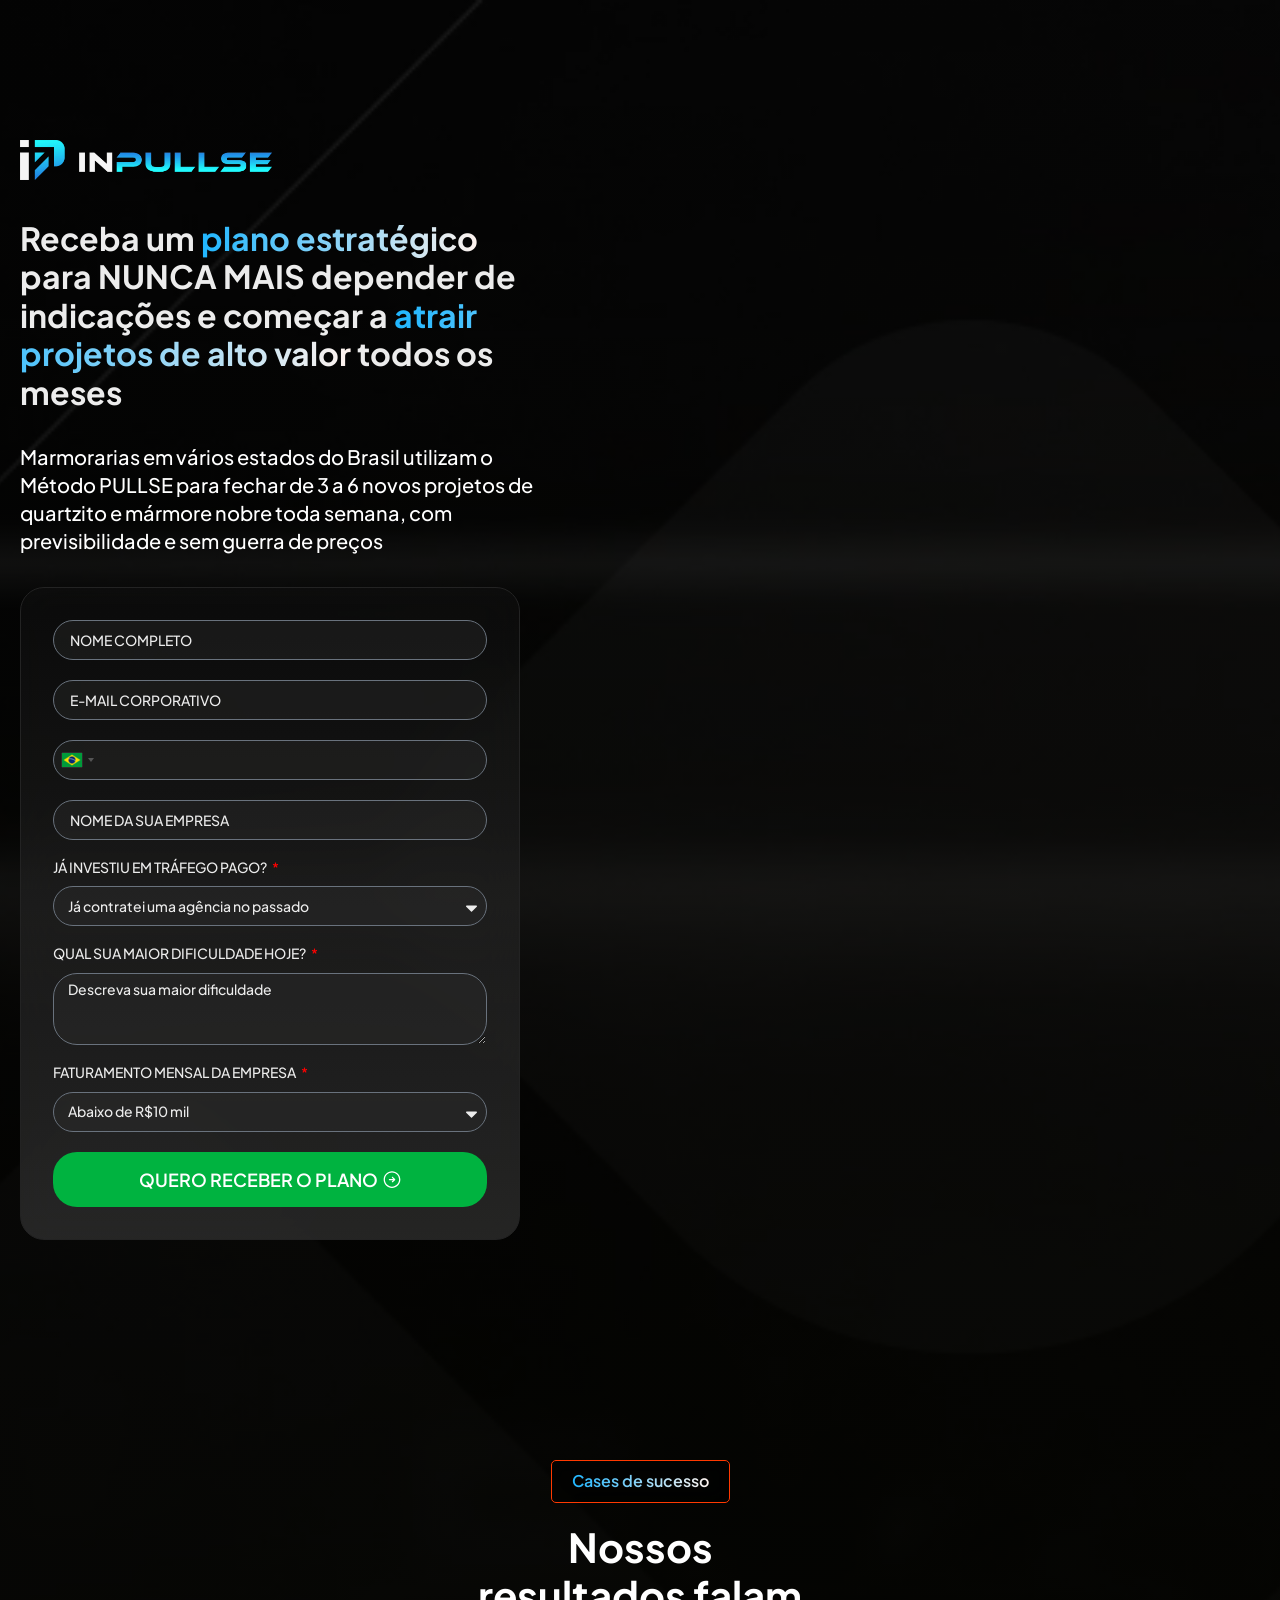
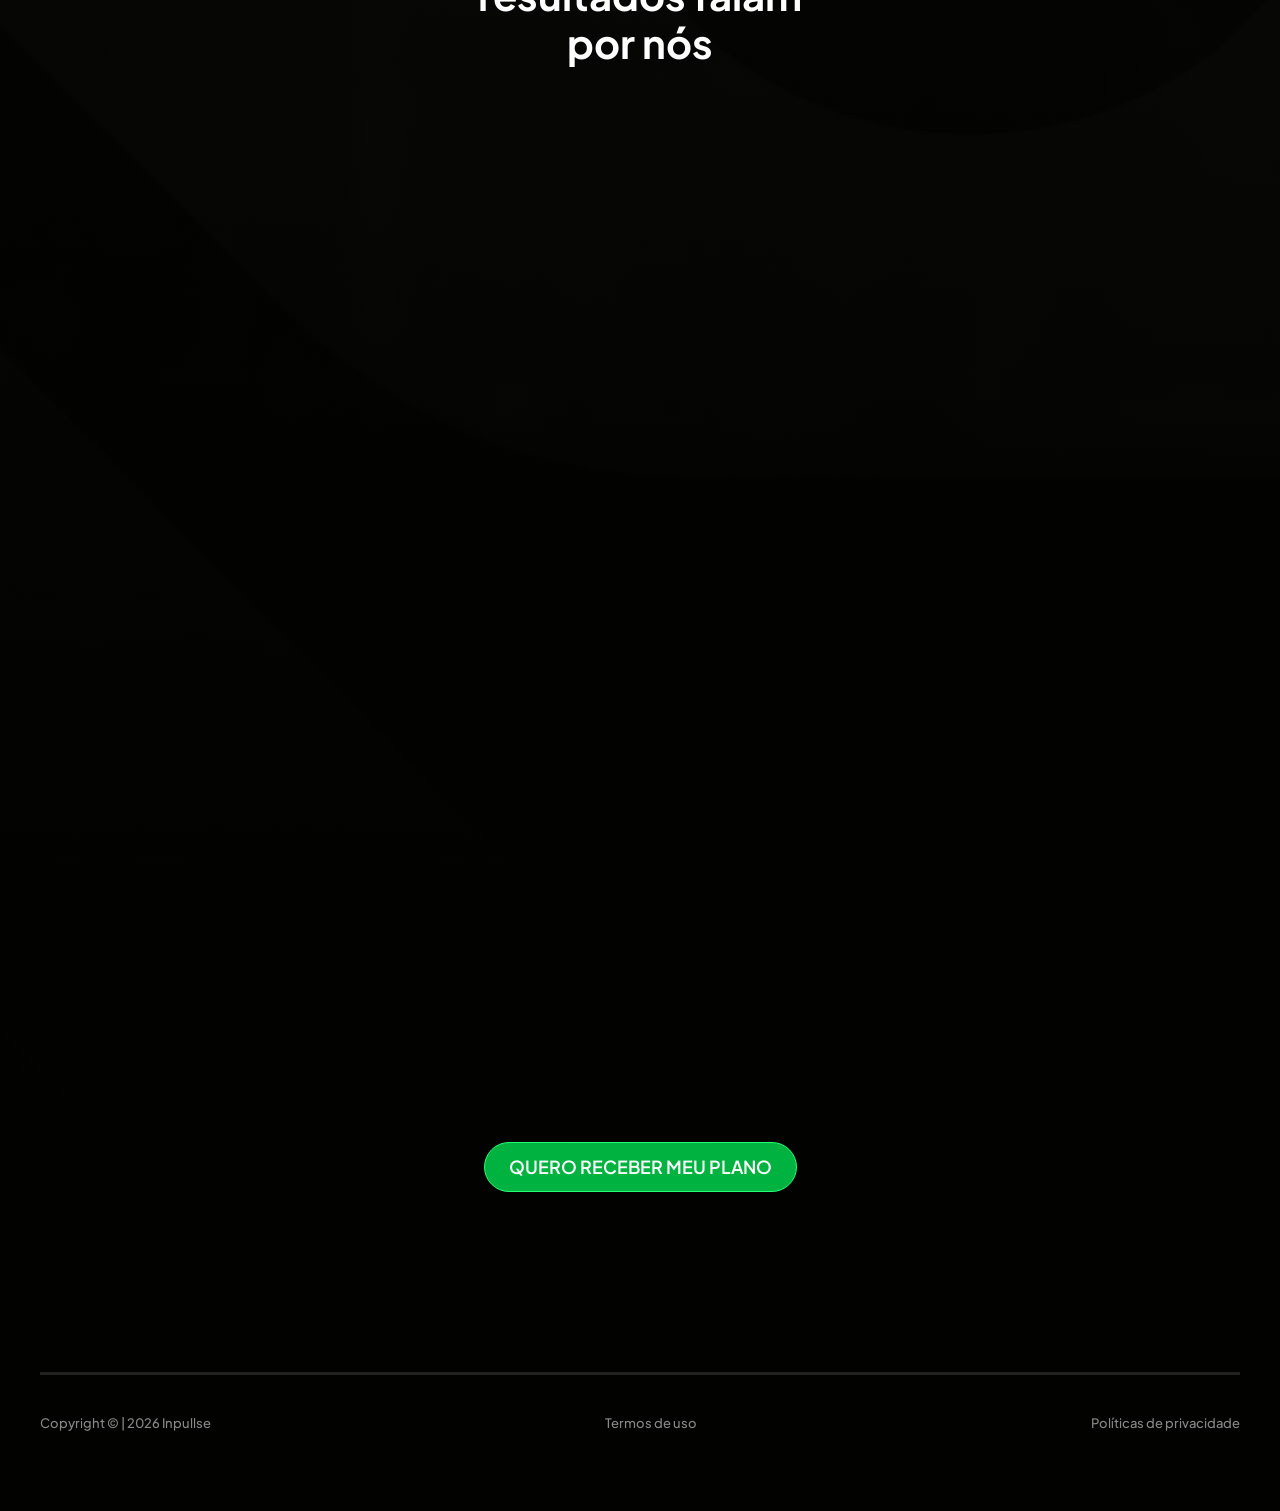
==== public/lp/index.html @ 8849ec27 "Changes Co-authored-by: gg931770-alt <236720544+gg931770-alt@users.noreply.github.com>" ====
<!DOCTYPE html><html lang="pt-PT"><head>
	<meta charset="UTF-8">
		<title>Corretora de Plano de Saúde – 2026 – Versão 200 mil – Laks Company</title>
<meta name="robots" content="max-image-preview:large">

<script async="" src="https://www.clarity.ms/tag/vpn6jwpxro"></script><script type="text/javascript" async="" src="js/events.js"></script><script async="" src="js/gtm_1.js"></script><script async="" src="js/gtm.js"></script><script>
dataLayer = [{"title":"Corretora de Plano de Sa\u00fade – 2026 – Vers\u00e3o 200 mil","author":"Rumoaomilhao","wordcount":417,"logged_in":"false","page_id":9156,"post_date":"2026-03-22 19:18:29","post_type":"page"}];
</script>
<!-- Google Tag Manager -->
<script>(function(w,d,s,l,i){w[l]=w[l]||[];w[l].push({'gtm.start':
new Date().getTime(),event:'gtm.js'});var f=d.getElementsByTagName(s)[0],
j=d.createElement(s),dl=l!='dataLayer'?'&l='+l:'';j.async=true;j.src=
'https://www.googletagmanager.com/gtm.js?id='+i+dl;f.parentNode.insertBefore(j,f);
})(window,document,'script','dataLayer','GTM-WZ6GCXXW');</script>
<!-- End Google Tag Manager --><link rel="alternate" type="application/rss+xml" title="Laks Company » Feed" href="https://lakscompany.com.br/feed/">
<link rel="alternate" type="application/rss+xml" title="Laks Company » Feed de comentários" href="https://lakscompany.com.br/comments/feed/">
<link rel="alternate" title="oEmbed (JSON)" type="application/json+oembed" href="https://lakscompany.com.br/wp-json/oembed/1.0/embed?url=https%3A%2F%2Flakscompany.com.br%2Fcorretora-de-plano-de-saude-2026-v5%2F">
<link rel="alternate" title="oEmbed (XML)" type="text/xml+oembed" href="https://lakscompany.com.br/wp-json/oembed/1.0/embed?url=https%3A%2F%2Flakscompany.com.br%2Fcorretora-de-plano-de-saude-2026-v5%2F&format=xml">
<style id="wp-img-auto-sizes-contain-inline-css">
img:is([sizes=auto i],[sizes^="auto," i]){contain-intrinsic-size:3000px 1500px}
/*# sourceURL=wp-img-auto-sizes-contain-inline-css */
</style>
<style id="wp-emoji-styles-inline-css">

	img.wp-smiley, img.emoji {
		display: inline !important;
		border: none !important;
		box-shadow: none !important;
		height: 1em !important;
		width: 1em !important;
		margin: 0 0.07em !important;
		vertical-align: -0.1em !important;
		background: none !important;
		padding: 0 !important;
	}
/*# sourceURL=wp-emoji-styles-inline-css */
</style>
<style id="safe-svg-svg-icon-style-inline-css">
.safe-svg-cover{text-align:center}.safe-svg-cover .safe-svg-inside{display:inline-block;max-width:100%}.safe-svg-cover svg{fill:currentColor;height:100%;max-height:100%;max-width:100%;width:100%}

/*# sourceURL=https://lakscompany.com.br/wp-content/plugins/safe-svg/dist/safe-svg-block-frontend.css */
</style>
<style id="global-styles-inline-css">
:root{--wp--preset--aspect-ratio--square: 1;--wp--preset--aspect-ratio--4-3: 4/3;--wp--preset--aspect-ratio--3-4: 3/4;--wp--preset--aspect-ratio--3-2: 3/2;--wp--preset--aspect-ratio--2-3: 2/3;--wp--preset--aspect-ratio--16-9: 16/9;--wp--preset--aspect-ratio--9-16: 9/16;--wp--preset--color--black: #000000;--wp--preset--color--cyan-bluish-gray: #abb8c3;--wp--preset--color--white: #ffffff;--wp--preset--color--pale-pink: #f78da7;--wp--preset--color--vivid-red: #cf2e2e;--wp--preset--color--luminous-vivid-orange: #ff6900;--wp--preset--color--luminous-vivid-amber: #fcb900;--wp--preset--color--light-green-cyan: #7bdcb5;--wp--preset--color--vivid-green-cyan: #00d084;--wp--preset--color--pale-cyan-blue: #8ed1fc;--wp--preset--color--vivid-cyan-blue: #0693e3;--wp--preset--color--vivid-purple: #9b51e0;--wp--preset--gradient--vivid-cyan-blue-to-vivid-purple: linear-gradient(135deg,rgb(6,147,227) 0%,rgb(155,81,224) 100%);--wp--preset--gradient--light-green-cyan-to-vivid-green-cyan: linear-gradient(135deg,rgb(122,220,180) 0%,rgb(0,208,130) 100%);--wp--preset--gradient--luminous-vivid-amber-to-luminous-vivid-orange: linear-gradient(135deg,rgb(252,185,0) 0%,rgb(255,105,0) 100%);--wp--preset--gradient--luminous-vivid-orange-to-vivid-red: linear-gradient(135deg,rgb(255,105,0) 0%,rgb(207,46,46) 100%);--wp--preset--gradient--very-light-gray-to-cyan-bluish-gray: linear-gradient(135deg,rgb(238,238,238) 0%,rgb(169,184,195) 100%);--wp--preset--gradient--cool-to-warm-spectrum: linear-gradient(135deg,rgb(74,234,220) 0%,rgb(151,120,209) 20%,rgb(207,42,186) 40%,rgb(238,44,130) 60%,rgb(251,105,98) 80%,rgb(254,248,76) 100%);--wp--preset--gradient--blush-light-purple: linear-gradient(135deg,rgb(255,206,236) 0%,rgb(152,150,240) 100%);--wp--preset--gradient--blush-bordeaux: linear-gradient(135deg,rgb(254,205,165) 0%,rgb(254,45,45) 50%,rgb(107,0,62) 100%);--wp--preset--gradient--luminous-dusk: linear-gradient(135deg,rgb(255,203,112) 0%,rgb(199,81,192) 50%,rgb(65,88,208) 100%);--wp--preset--gradient--pale-ocean: linear-gradient(135deg,rgb(255,245,203) 0%,rgb(182,227,212) 50%,rgb(51,167,181) 100%);--wp--preset--gradient--electric-grass: linear-gradient(135deg,rgb(202,248,128) 0%,rgb(113,206,126) 100%);--wp--preset--gradient--midnight: linear-gradient(135deg,rgb(2,3,129) 0%,rgb(40,116,252) 100%);--wp--preset--font-size--small: 13px;--wp--preset--font-size--medium: 20px;--wp--preset--font-size--large: 36px;--wp--preset--font-size--x-large: 42px;--wp--preset--spacing--20: 0.44rem;--wp--preset--spacing--30: 0.67rem;--wp--preset--spacing--40: 1rem;--wp--preset--spacing--50: 1.5rem;--wp--preset--spacing--60: 2.25rem;--wp--preset--spacing--70: 3.38rem;--wp--preset--spacing--80: 5.06rem;--wp--preset--shadow--natural: 6px 6px 9px rgba(0, 0, 0, 0.2);--wp--preset--shadow--deep: 12px 12px 50px rgba(0, 0, 0, 0.4);--wp--preset--shadow--sharp: 6px 6px 0px rgba(0, 0, 0, 0.2);--wp--preset--shadow--outlined: 6px 6px 0px -3px rgb(255, 255, 255), 6px 6px rgb(0, 0, 0);--wp--preset--shadow--crisp: 6px 6px 0px rgb(0, 0, 0);}:root { --wp--style--global--content-size: 800px;--wp--style--global--wide-size: 1200px; }:where(body) { margin: 0; }.wp-site-blocks > .alignleft { float: left; margin-right: 2em; }.wp-site-blocks > .alignright { float: right; margin-left: 2em; }.wp-site-blocks > .aligncenter { justify-content: center; margin-left: auto; margin-right: auto; }:where(.wp-site-blocks) > * { margin-block-start: 24px; margin-block-end: 0; }:where(.wp-site-blocks) > :first-child { margin-block-start: 0; }:where(.wp-site-blocks) > :last-child { margin-block-end: 0; }:root { --wp--style--block-gap: 24px; }:root :where(.is-layout-flow) > :first-child{margin-block-start: 0;}:root :where(.is-layout-flow) > :last-child{margin-block-end: 0;}:root :where(.is-layout-flow) > *{margin-block-start: 24px;margin-block-end: 0;}:root :where(.is-layout-constrained) > :first-child{margin-block-start: 0;}:root :where(.is-layout-constrained) > :last-child{margin-block-end: 0;}:root :where(.is-layout-constrained) > *{margin-block-start: 24px;margin-block-end: 0;}:root :where(.is-layout-flex){gap: 24px;}:root :where(.is-layout-grid){gap: 24px;}.is-layout-flow > .alignleft{float: left;margin-inline-start: 0;margin-inline-end: 2em;}.is-layout-flow > .alignright{float: right;margin-inline-start: 2em;margin-inline-end: 0;}.is-layout-flow > .aligncenter{margin-left: auto !important;margin-right: auto !important;}.is-layout-constrained > .alignleft{float: left;margin-inline-start: 0;margin-inline-end: 2em;}.is-layout-constrained > .alignright{float: right;margin-inline-start: 2em;margin-inline-end: 0;}.is-layout-constrained > .aligncenter{margin-left: auto !important;margin-right: auto !important;}.is-layout-constrained > :where(:not(.alignleft):not(.alignright):not(.alignfull)){max-width: var(--wp--style--global--content-size);margin-left: auto !important;margin-right: auto !important;}.is-layout-constrained > .alignwide{max-width: var(--wp--style--global--wide-size);}body .is-layout-flex{display: flex;}.is-layout-flex{flex-wrap: wrap;align-items: center;}.is-layout-flex > :is(*, div){margin: 0;}body .is-layout-grid{display: grid;}.is-layout-grid > :is(*, div){margin: 0;}body{padding-top: 0px;padding-right: 0px;padding-bottom: 0px;padding-left: 0px;}a:where(:not(.wp-element-button)){text-decoration: underline;}:root :where(.wp-element-button, .wp-block-button__link){background-color: #32373c;border-width: 0;color: #fff;font-family: inherit;font-size: inherit;font-style: inherit;font-weight: inherit;letter-spacing: inherit;line-height: inherit;padding-top: calc(0.667em + 2px);padding-right: calc(1.333em + 2px);padding-bottom: calc(0.667em + 2px);padding-left: calc(1.333em + 2px);text-decoration: none;text-transform: inherit;}.has-black-color{color: var(--wp--preset--color--black) !important;}.has-cyan-bluish-gray-color{color: var(--wp--preset--color--cyan-bluish-gray) !important;}.has-white-color{color: var(--wp--preset--color--white) !important;}.has-pale-pink-color{color: var(--wp--preset--color--pale-pink) !important;}.has-vivid-red-color{color: var(--wp--preset--color--vivid-red) !important;}.has-luminous-vivid-orange-color{color: var(--wp--preset--color--luminous-vivid-orange) !important;}.has-luminous-vivid-amber-color{color: var(--wp--preset--color--luminous-vivid-amber) !important;}.has-light-green-cyan-color{color: var(--wp--preset--color--light-green-cyan) !important;}.has-vivid-green-cyan-color{color: var(--wp--preset--color--vivid-green-cyan) !important;}.has-pale-cyan-blue-color{color: var(--wp--preset--color--pale-cyan-blue) !important;}.has-vivid-cyan-blue-color{color: var(--wp--preset--color--vivid-cyan-blue) !important;}.has-vivid-purple-color{color: var(--wp--preset--color--vivid-purple) !important;}.has-black-background-color{background-color: var(--wp--preset--color--black) !important;}.has-cyan-bluish-gray-background-color{background-color: var(--wp--preset--color--cyan-bluish-gray) !important;}.has-white-background-color{background-color: var(--wp--preset--color--white) !important;}.has-pale-pink-background-color{background-color: var(--wp--preset--color--pale-pink) !important;}.has-vivid-red-background-color{background-color: var(--wp--preset--color--vivid-red) !important;}.has-luminous-vivid-orange-background-color{background-color: var(--wp--preset--color--luminous-vivid-orange) !important;}.has-luminous-vivid-amber-background-color{background-color: var(--wp--preset--color--luminous-vivid-amber) !important;}.has-light-green-cyan-background-color{background-color: var(--wp--preset--color--light-green-cyan) !important;}.has-vivid-green-cyan-background-color{background-color: var(--wp--preset--color--vivid-green-cyan) !important;}.has-pale-cyan-blue-background-color{background-color: var(--wp--preset--color--pale-cyan-blue) !important;}.has-vivid-cyan-blue-background-color{background-color: var(--wp--preset--color--vivid-cyan-blue) !important;}.has-vivid-purple-background-color{background-color: var(--wp--preset--color--vivid-purple) !important;}.has-black-border-color{border-color: var(--wp--preset--color--black) !important;}.has-cyan-bluish-gray-border-color{border-color: var(--wp--preset--color--cyan-bluish-gray) !important;}.has-white-border-color{border-color: var(--wp--preset--color--white) !important;}.has-pale-pink-border-color{border-color: var(--wp--preset--color--pale-pink) !important;}.has-vivid-red-border-color{border-color: var(--wp--preset--color--vivid-red) !important;}.has-luminous-vivid-orange-border-color{border-color: var(--wp--preset--color--luminous-vivid-orange) !important;}.has-luminous-vivid-amber-border-color{border-color: var(--wp--preset--color--luminous-vivid-amber) !important;}.has-light-green-cyan-border-color{border-color: var(--wp--preset--color--light-green-cyan) !important;}.has-vivid-green-cyan-border-color{border-color: var(--wp--preset--color--vivid-green-cyan) !important;}.has-pale-cyan-blue-border-color{border-color: var(--wp--preset--color--pale-cyan-blue) !important;}.has-vivid-cyan-blue-border-color{border-color: var(--wp--preset--color--vivid-cyan-blue) !important;}.has-vivid-purple-border-color{border-color: var(--wp--preset--color--vivid-purple) !important;}.has-vivid-cyan-blue-to-vivid-purple-gradient-background{background: var(--wp--preset--gradient--vivid-cyan-blue-to-vivid-purple) !important;}.has-light-green-cyan-to-vivid-green-cyan-gradient-background{background: var(--wp--preset--gradient--light-green-cyan-to-vivid-green-cyan) !important;}.has-luminous-vivid-amber-to-luminous-vivid-orange-gradient-background{background: var(--wp--preset--gradient--luminous-vivid-amber-to-luminous-vivid-orange) !important;}.has-luminous-vivid-orange-to-vivid-red-gradient-background{background: var(--wp--preset--gradient--luminous-vivid-orange-to-vivid-red) !important;}.has-very-light-gray-to-cyan-bluish-gray-gradient-background{background: var(--wp--preset--gradient--very-light-gray-to-cyan-bluish-gray) !important;}.has-cool-to-warm-spectrum-gradient-background{background: var(--wp--preset--gradient--cool-to-warm-spectrum) !important;}.has-blush-light-purple-gradient-background{background: var(--wp--preset--gradient--blush-light-purple) !important;}.has-blush-bordeaux-gradient-background{background: var(--wp--preset--gradient--blush-bordeaux) !important;}.has-luminous-dusk-gradient-background{background: var(--wp--preset--gradient--luminous-dusk) !important;}.has-pale-ocean-gradient-background{background: var(--wp--preset--gradient--pale-ocean) !important;}.has-electric-grass-gradient-background{background: var(--wp--preset--gradient--electric-grass) !important;}.has-midnight-gradient-background{background: var(--wp--preset--gradient--midnight) !important;}.has-small-font-size{font-size: var(--wp--preset--font-size--small) !important;}.has-medium-font-size{font-size: var(--wp--preset--font-size--medium) !important;}.has-large-font-size{font-size: var(--wp--preset--font-size--large) !important;}.has-x-large-font-size{font-size: var(--wp--preset--font-size--x-large) !important;}
:root :where(.wp-block-pullquote){font-size: 1.5em;line-height: 1.6;}
/*# sourceURL=global-styles-inline-css */
</style>
<link rel="stylesheet" id="hello-elementor-css" href="css/reset.css" media="all">
<link rel="stylesheet" id="hello-elementor-theme-style-css" href="css/theme.css" media="all">
<link rel="stylesheet" id="hello-elementor-header-footer-css" href="css/header-footer.css" media="all">
<link rel="stylesheet" id="elementor-frontend-css" href="css/custom-frontend.min.css" media="all">
<link rel="stylesheet" id="elementor-post-10-css" href="css/post-10.css" media="all">
<link rel="stylesheet" id="font-awesome-5-all-css" href="css/all.min.css" media="all">
<link rel="stylesheet" id="font-awesome-4-shim-css" href="css/v4-shims.min.css" media="all">
<link rel="stylesheet" id="widget-heading-css" href="css/widget-heading.min.css" media="all">
<link rel="stylesheet" id="widget-image-css" href="css/widget-image.min.css" media="all">
<link rel="stylesheet" id="widget-form-css" href="css/widget-form.min.css" media="all">
<link rel="stylesheet" id="widget-divider-css" href="css/widget-divider.min.css" media="all">
<link rel="stylesheet" id="elementor-post-9156-css" href="css/post-9156.css" media="all">
<script src="js/jquery.min.js" id="jquery-core-js"></script>
<script src="js/jquery-migrate.min.js" id="jquery-migrate-js"></script>
<script src="js/js.cookie.js" id="js.cookie-js"></script>
<script id="handl-utm-grabber-js-extra">
var handl_utm = [];
//# sourceURL=handl-utm-grabber-js-extra
</script>
<script src="js/handl-utm-grabber.js" id="handl-utm-grabber-js"></script>
<script src="js/v4-shims.min.js" id="font-awesome-4-shim-js"></script>
<link rel="https://api.w.org/" href="https://lakscompany.com.br/wp-json/"><link rel="alternate" title="JSON" type="application/json" href="https://lakscompany.com.br/wp-json/wp/v2/pages/9156"><link rel="EditURI" type="application/rsd+xml" title="RSD" href="https://lakscompany.com.br/xmlrpc.php?rsd">
<meta name="generator" content="WordPress 6.9.4">
<link rel="canonical" href="https://lakscompany.com.br/corretora-de-plano-de-saude-2026-v5/">
<link rel="shortlink" href="https://lakscompany.com.br/?p=9156">
<!-- HFCM by 99 Robots - Snippet # 7: Local Storage -->
<script>
(function(){
  var UTM_KEYS = ['utm_source','utm_medium','utm_campaign','utm_term','utm_content'];
  function saveUtmsFromUrl(){
    try{
      var params = new URLSearchParams(window.location.search);
      UTM_KEYS.forEach(function(k){
        var v = params.get(k);
        if(v){
          try{ localStorage.setItem(k, v); }catch(e){}
          try{ document.cookie = k + '=' + encodeURIComponent(v) + ';path=/;max-age=' + (60*60*24*30); }catch(e){}
        }
      });
    }catch(e){}
  }
  if(document.readyState !== 'loading') saveUtmsFromUrl();
  else document.addEventListener('DOMContentLoaded', saveUtmsFromUrl);
})();
</script>
<!-- /end HFCM by 99 Robots -->
<meta name="generator" content="Elementor 3.35.8; features: e_font_icon_svg, additional_custom_breakpoints; settings: css_print_method-external, google_font-enabled, font_display-swap">
<!-- Google Tag Manager -->
<script>(function(w,d,s,l,i){w[l]=w[l]||[];w[l].push({'gtm.start':
new Date().getTime(),event:'gtm.js'});var f=d.getElementsByTagName(s)[0],
j=d.createElement(s),dl=l!='dataLayer'?'&l='+l:'';j.async=true;j.src=
'https://www.googletagmanager.com/gtm.js?id='+i+dl;f.parentNode.insertBefore(j,f);
})(window,document,'script','dataLayer','GTM-5K6LJJQN');</script>
<!-- End Google Tag Manager -->
<!-- Google tag (gtag.js) -->
<script async="" src="https://www.googletagmanager.com/gtag/js?id=AW-16627346967"></script>
<script>
  window.dataLayer = window.dataLayer || [];
  function gtag(){dataLayer.push(arguments);}
  gtag('js', new Date());

  gtag('config', 'AW-16627346967');
</script>
<link href="https://connect.facebook.net/en_US/fbevents.js" rel="preload" as="script" importance="high">
<!-- TikTok Pixel Code Start -->
<script>
!function (w, d, t) {
  w.TiktokAnalyticsObject=t;var ttq=w[t]=w[t]||[];ttq.methods=["page","track","identify","instances","debug","on","off","once","ready","alias","group","enableCookie","disableCookie","holdConsent","revokeConsent","grantConsent"],ttq.setAndDefer=function(t,e){t[e]=function(){t.push([e].concat(Array.prototype.slice.call(arguments,0)))}};for(var i=0;i<ttq.methods.length;i++)ttq.setAndDefer(ttq,ttq.methods[i]);ttq.instance=function(t){for(
var e=ttq._i[t]||[],n=0;n<ttq.methods.length;n++)ttq.setAndDefer(e,ttq.methods[n]);return e},ttq.load=function(e,n){var r="https://analytics.tiktok.com/i18n/pixel/events.js",o=n&&n.partner;ttq._i=ttq._i||{},ttq._i[e]=[],ttq._i[e]._u=r,ttq._t=ttq._t||{},ttq._t[e]=+new Date,ttq._o=ttq._o||{},ttq._o[e]=n||{};n=document.createElement("script")
;n.type="text/javascript",n.async=!0,n.src=r+"?sdkid="+e+"&lib="+t;e=document.getElementsByTagName("script")[0];e.parentNode.insertBefore(n,e)};


  ttq.load('D0S6KRJC77UA68QT2N60');
  ttq.page();
}(window, document, 'ttq');
</script>
<!-- TikTok Pixel Code End -->
<script type="text/javascript">
    (function(c,l,a,r,i,t,y){
        c[a]=c[a]||function(){(c[a].q=c[a].q||[]).push(arguments)};
        t=l.createElement(r);t.async=1;t.src="https://www.clarity.ms/tag/"+i;
        y=l.getElementsByTagName(r)[0];y.parentNode.insertBefore(t,y);
    })(window, document, "clarity", "script", "vpn6jwpxro");
</script>
<meta name="redi-version" content="1.2.8">			<meta name="theme-color" content="#0D0900">
			<link rel="icon" href="images/FAVICON-LAKS-COMPANY.svg" sizes="32x32">
<link rel="icon" href="images/FAVICON-LAKS-COMPANY.svg" sizes="192x192">
<link rel="apple-touch-icon" href="images/FAVICON-LAKS-COMPANY.svg">
<meta name="msapplication-TileImage" content="https://lakscompany.com.br/wp-content/uploads/2024/07/FAVICON-LAKS-COMPANY.svg">
	<meta name="viewport" content="width=device-width, initial-scale=1.0, viewport-fit=cover"><script src="js/wp-emoji-release.min.js" defer=""></script></head>
<body class="wp-singular page-template-default page page-id-9156 wp-embed-responsive wp-theme-hello-elementor hello-elementor-default elementor-default elementor-template-canvas elementor-kit-10 elementor-page elementor-page-9156">
	<!-- Google Tag Manager (noscript) -->
<noscript><iframe src="https://www.googletagmanager.com/ns.html?id=GTM-5K6LJJQN"
height="0" width="0" style="display:none;visibility:hidden"></iframe></noscript>
<!-- End Google Tag Manager (noscript) -->
<!-- Google Tag Manager (noscript) -->
<noscript><iframe src="https://www.googletagmanager.com/ns.html?id=GTM-WZ6GCXXW" height="0" width="0" style="display:none;visibility:hidden"></iframe></noscript>
<!-- End Google Tag Manager (noscript) -->		<div data-elementor-type="wp-page" data-elementor-id="9156" class="elementor elementor-9156" data-elementor-post-type="page">
				<div class="elementor-element elementor-element-81e299d e-flex e-con-boxed e-con e-parent" data-id="81e299d" data-element_type="container" data-e-type="container" id="forms" data-settings="{" background_background":"classic"}"="">
					<div class="e-con-inner">
		<div class="elementor-element elementor-element-f5d4889 e-con-full e-flex e-con e-child" data-id="f5d4889" data-element_type="container" data-e-type="container">
				<div class="elementor-element elementor-element-a32a827 elementor-view-default elementor-widget elementor-widget-icon" data-id="a32a827" data-element_type="widget" data-e-type="widget" data-widget_type="icon.default">
				<div class="elementor-widget-container">
							<div class="elementor-icon-wrapper">
			<div class="elementor-icon">
			<img src="images/logo-inpullse.webp" alt="Inpullse" style="height:40px;width:auto;display:block;">			</div>
		</div>
						</div>
				</div>
				<div class="elementor-element elementor-element-43a327d elementor-widget elementor-widget-heading" data-id="43a327d" data-element_type="widget" data-e-type="widget" data-widget_type="heading.default">
				<div class="elementor-widget-container">
					<h2 class="elementor-heading-title elementor-size-default">Receba um <span class="texto-destaque">plano estratégico</span> para NUNCA MAIS depender de indicações e começar a <span class="texto-destaque">atrair projetos de alto valor</span> todos os meses</h2>				</div>
				</div>
				<div class="elementor-element elementor-element-61401f2 elementor-widget elementor-widget-heading" data-id="61401f2" data-element_type="widget" data-e-type="widget" data-widget_type="heading.default">
				<div class="elementor-widget-container">
					<h2 class="elementor-heading-title elementor-size-default">Marmorarias em vários estados do Brasil utilizam o Método PULLSE para fechar de 3 a 6 novos projetos de quartzito e mármore nobre toda semana, com previsibilidade e sem guerra de preços</h2>				</div>
				</div>
		<div class="elementor-element elementor-element-9d99057 e-con-full e-flex e-con e-child" data-id="9d99057" data-element_type="container" data-e-type="container" data-settings="{" background_background":"gradient"}"="">
				<div class="elementor-element elementor-element-8dccf96 elementor-widget-mobile__width-inherit elementor-button-align-stretch elementor-widget elementor-widget-form" data-id="8dccf96" data-element_type="widget" data-e-type="widget" data-settings="{" step_next_label":"next","step_previous_label":"anterior","button_width":"100","step_type":"number_text","step_icon_shape":"circle"}"="" data-widget_type="form.default">
				<div class="elementor-widget-container">
							<form class="elementor-form" method="post" name="Formulário Corretora 03" aria-label="Formulário Corretora 03">
			<input type="hidden" name="post_id" value="9156">
			<input type="hidden" name="form_id" value="8dccf96">
			<input type="hidden" name="referer_title" value="Corretora de Plano de Saúde – 2026 – Versão 200 mil">

							<input type="hidden" name="queried_id" value="9156">
			
			<div class="elementor-form-fields-wrapper elementor-labels-above">
								<div class="elementor-field-type-text elementor-field-group elementor-column elementor-field-group-name elementor-col-100 elementor-field-required elementor-mark-required">
													<input size="1" type="text" name="form_fields[name]" id="form-field-name" class="elementor-field elementor-size-sm  elementor-field-textual" placeholder="NOME COMPLETO" required="required">
											</div>
								<div class="elementor-field-type-email elementor-field-group elementor-column elementor-field-group-email elementor-col-100 elementor-field-required elementor-mark-required">
													<input size="1" type="email" name="form_fields[email]" id="form-field-email" class="elementor-field elementor-size-sm  elementor-field-textual" placeholder="E-MAIL CORPORATIVO" required="required">
											</div>
								<div class="elementor-field-type-telephone elementor-field-group elementor-column elementor-field-group-whatsapp elementor-col-100 elementor-field-required elementor-mark-required">
							<input dir="ltr" type="text" name="change_name_whatsapp" id="form-field-whatsapp" class="elementor-field elementor-size-sm  elementor-field-telephone elementor-field-textual yee-ltr" required="required" data-pre="Br" data-excludecountries="" data-onlyct="" data-defcountry="Br" data-hide_flag="" data-hide_code="" data-validation="yes" data-name="whatsapp" data-telephone_search="">
		<input onkeydown="return /[0-9]|\(|\)|\+|-|BACKSPACE/i.test(event.key)" type="hidden" class="phone_check" name="form_fields[whatsapp_check]" value="">
						</div>
								<div class="elementor-field-type-text elementor-field-group elementor-column elementor-field-group-empresa elementor-col-100 elementor-field-required elementor-mark-required">
													<input size="1" type="text" name="form_fields[empresa]" id="form-field-empresa" class="elementor-field elementor-size-sm  elementor-field-textual" placeholder="NOME DA SUA EMPRESA" required="required">
											</div>
								<div class="elementor-field-type-select elementor-field-group elementor-column elementor-field-group-investimento elementor-col-100 elementor-field-required elementor-mark-required">
												<label for="form-field-investimento" class="elementor-field-label">
								JÁ INVESTIU EM TRÁFEGO PAGO?							</label>
								<div class="elementor-field elementor-select-wrapper remove-before ">
			<div class="select-caret-down-wrapper">
				<svg aria-hidden="true" class="e-font-icon-svg e-eicon-caret-down" viewBox="0 0 571.4 571.4" xmlns="http://www.w3.org/2000/svg"><path d="M571 393Q571 407 561 418L311 668Q300 679 286 679T261 668L11 418Q0 407 0 393T11 368 36 357H536Q550 357 561 368T571 393Z"></path></svg>			</div>
			<select name="form_fields[investimento]" id="form-field-investimento" class="elementor-field-textual elementor-size-sm" required="required">
									<option value="Já contratei uma agência no passado">Já contratei uma agência no passado</option>
									<option value="Nunca fiz Anúncios">Nunca fiz Anúncios</option>
									<option value="Já fiz anúncios por conta própria">Já fiz anúncios por conta própria</option>
									<option value="Estou com uma agência, porém insatisfeito">Estou com uma agência, porém insatisfeito</option>
							</select>
		</div>
						</div>
								<div class="elementor-field-type-textarea elementor-field-group elementor-column elementor-field-group-dificuldade elementor-col-100 elementor-field-required elementor-mark-required">
												<label for="form-field-dificuldade" class="elementor-field-label">
								QUAL SUA MAIOR DIFICULDADE HOJE?							</label>
												<textarea name="form_fields[dificuldade]" id="form-field-dificuldade" class="elementor-field elementor-field-textual elementor-size-sm" rows="3" maxlength="1000" placeholder="Descreva sua maior dificuldade" required="required"></textarea>
								</div>
								<div class="elementor-field-type-select elementor-field-group elementor-column elementor-field-group-faturamento elementor-col-100 elementor-field-required elementor-mark-required">
												<label for="form-field-faturamento" class="elementor-field-label">
								FATURAMENTO MENSAL DA EMPRESA							</label>
								<div class="elementor-field elementor-select-wrapper remove-before ">
			<div class="select-caret-down-wrapper">
				<svg aria-hidden="true" class="e-font-icon-svg e-eicon-caret-down" viewBox="0 0 571.4 571.4" xmlns="http://www.w3.org/2000/svg"><path d="M571 393Q571 407 561 418L311 668Q300 679 286 679T261 668L11 418Q0 407 0 393T11 368 36 357H536Q550 357 561 368T571 393Z"></path></svg>			</div>
			<select name="form_fields[faturamento]" id="form-field-faturamento" class="elementor-field-textual elementor-size-sm" required="required">
									<option value="Abaixo de R$10 mil">Abaixo de R$10 mil</option>
									<option value="R$10 mil a R$30 mil">R$10 mil a R$30 mil</option>
									<option value="R$30 mil a R$50 mil">R$30 mil a R$50 mil</option>
									<option value="R$50 mil a R$100 mil">R$50 mil a R$100 mil</option>
									<option value="R$100 mil a 200 mil">R$100 mil a 200 mil</option>
									<option value="R$200 mil a R$ 500 mil">R$200 mil a R$ 500 mil</option>
									<option value="R$ 500 mil a R$1 Milhão">R$ 500 mil a R$1 Milhão</option>
									<option value="Acima de R$1 Milhão">Acima de R$1 Milhão</option>
							</select>
		</div>
						</div>
								<div class="elementor-field-type-hidden elementor-field-group elementor-column elementor-field-group-utm_source elementor-col-100">
													<input size="1" type="hidden" name="form_fields[utm_source]" id="form-field-utm_source" class="elementor-field elementor-size-sm  elementor-field-textual">
											</div>
								<div class="elementor-field-type-hidden elementor-field-group elementor-column elementor-field-group-utm_medium elementor-col-100">
													<input size="1" type="hidden" name="form_fields[utm_medium]" id="form-field-utm_medium" class="elementor-field elementor-size-sm  elementor-field-textual">
											</div>
								<div class="elementor-field-type-hidden elementor-field-group elementor-column elementor-field-group-utm_campaign elementor-col-100">
													<input size="1" type="hidden" name="form_fields[utm_campaign]" id="form-field-utm_campaign" class="elementor-field elementor-size-sm  elementor-field-textual">
											</div>
								<div class="elementor-field-type-hidden elementor-field-group elementor-column elementor-field-group-utm_content elementor-col-100">
													<input size="1" type="hidden" name="form_fields[utm_content]" id="form-field-utm_content" class="elementor-field elementor-size-sm  elementor-field-textual">
											</div>
								<div class="elementor-field-type-hidden elementor-field-group elementor-column elementor-field-group-utm_term elementor-col-100">
													<input size="1" type="hidden" name="form_fields[utm_term]" id="form-field-utm_term" class="elementor-field elementor-size-sm  elementor-field-textual">
											</div>
								<div class="elementor-field-type-hidden elementor-field-group elementor-column elementor-field-group-url elementor-col-100">
													<input size="1" type="hidden" name="form_fields[url]" id="form-field-url" class="elementor-field elementor-size-sm  elementor-field-textual" value="obrigado2">
											</div>
								<div class="elementor-field-group elementor-column elementor-field-type-submit elementor-col-100 e-form__buttons">
					<button class="elementor-button elementor-size-md" type="submit" id="submitButton">
						<span class="elementor-button-content-wrapper">
															<span class="elementor-button-icon">
									<svg xmlns="http://www.w3.org/2000/svg" width="21" height="20" viewBox="0 0 21 20" fill="none"><path d="M10.5004 1.73267C5.94358 1.73267 2.25037 5.42588 2.25037 9.98267C2.25037 14.5395 5.94358 18.2327 10.5004 18.2327C15.0572 18.2327 18.7504 14.5395 18.7504 9.98267C18.7504 5.42588 15.0572 1.73267 10.5004 1.73267ZM10.5004 0.232666C15.8856 0.232666 20.2504 4.59745 20.2504 9.98267C20.2504 15.3679 15.8856 19.7327 10.5004 19.7327C5.11515 19.7327 0.750366 15.3679 0.750366 9.98267C0.750366 4.59745 5.11515 0.232666 10.5004 0.232666Z" fill="#020202"></path><path d="M13.5004 10.7327H7.50037C7.08615 10.7327 6.75037 10.3969 6.75037 9.98267C6.75037 9.56845 7.08615 9.23267 7.50037 9.23267H13.5004C13.9146 9.23267 14.2504 9.56845 14.2504 9.98267C14.2504 10.3969 13.9146 10.7327 13.5004 10.7327Z" fill="#020202"></path><path d="M10.4701 8.013C10.1772 7.7201 10.1772 7.24534 10.4701 6.95245C10.763 6.65956 11.2378 6.65956 11.5306 6.95245L14.0306 9.45245C14.3235 9.74534 14.3235 10.2201 14.0306 10.513L11.5306 13.013C11.2378 13.3059 10.763 13.3059 10.4701 13.013C10.1772 12.7201 10.1772 12.2453 10.4701 11.9524L12.4398 9.98272L10.4701 8.013Z" fill="#020202"></path></svg>																	</span>
																						<span class="elementor-button-text">QUERO RECEBER O PLANO</span>
													</span>
					</button>
				</div>
			</div>
		</form>
						</div>
				</div>
				</div>
					</div>
				</div>
		<div class="elementor-element elementor-element-8465565 e-flex e-con-boxed e-con e-parent" data-id="8465565" data-element_type="container" data-e-type="container">
					<div class="e-con-inner">
				<div class="elementor-element elementor-element-8759c84 background-blur elementor-widget elementor-widget-heading" data-id="8759c84" data-element_type="widget" data-e-type="widget" data-widget_type="heading.default">
				<div class="elementor-widget-container">
					<h2 class="elementor-heading-title elementor-size-default"><span class="texto-destaque">Cases de sucesso</span></h2>				</div>
				</div>
				<div class="elementor-element elementor-element-2dbf69a elementor-widget__width-initial elementor-widget-tablet__width-inherit elementor-widget-mobile__width-initial elementor-widget elementor-widget-heading" data-id="2dbf69a" data-element_type="widget" data-e-type="widget" data-widget_type="heading.default">
				<div class="elementor-widget-container">
					<h2 class="elementor-heading-title elementor-size-default">Nossos <span class="texto-destaque-2">resultados</span> falam por nós</h2>				</div>
				</div>
		<div class="elementor-element elementor-element-7b0b8d9 e-con-full e-flex e-con e-child" data-id="7b0b8d9" data-element_type="container" data-e-type="container" data-settings="{" animation":"none"}"="">
			<div class="elementor-element elementor-widget" data-id="yt-vid-1" style="width:100%;max-width:560px;margin:0 auto;">
				<div class="elementor-widget-container">
					<div style="position:relative;padding-top:177.78%;width:100%;border-radius:12px;overflow:hidden;">
						<iframe src="https://www.youtube.com/embed/KcsMa7YtXA0" title="Depoimento 1" frameborder="0" allow="accelerometer; autoplay; clipboard-write; encrypted-media; gyroscope; picture-in-picture; web-share" allowfullscreen style="position:absolute;top:0;left:0;width:100%;height:100%;border:0;"></iframe>
					</div>
				</div>
			</div>
			<div class="elementor-element elementor-widget" data-id="yt-vid-2" style="width:100%;max-width:560px;margin:0 auto;">
				<div class="elementor-widget-container">
					<div style="position:relative;padding-top:56.25%;width:100%;border-radius:12px;overflow:hidden;">
						<iframe src="https://streamable.com/e/ae0hso" title="Depoimento 2" frameborder="0" allow="autoplay; fullscreen; encrypted-media; picture-in-picture" allowfullscreen style="position:absolute;top:0;left:0;width:100%;height:100%;border:0;"></iframe>
					</div>
				</div>
			</div>
				</div>
				<div class="elementor-element elementor-element-dad333d elementor-mobile-align-justify elementor-widget-mobile__width-inherit elementor-widget elementor-widget-button" data-id="dad333d" data-element_type="widget" data-e-type="widget" data-widget_type="button.default">
				<div class="elementor-widget-container">
									<div class="elementor-button-wrapper">
					<a class="elementor-button elementor-button-link elementor-size-sm" href="#forms">
						<span class="elementor-button-content-wrapper">
									<span class="elementor-button-text">QUERO RECEBER MEU PLANO</span>
					</span>
					</a>
				</div>
								</div>
				</div>
					</div>
				</div>
		<div class="elementor-element elementor-element-ec54f7d e-flex e-con-boxed e-con e-parent" data-id="ec54f7d" data-element_type="container" data-e-type="container">
					<div class="e-con-inner">
				<div class="elementor-element elementor-element-629d5a3 elementor-widget-divider--view-line elementor-widget elementor-widget-divider" data-id="629d5a3" data-element_type="widget" data-e-type="widget" data-widget_type="divider.default">
				<div class="elementor-widget-container">
							<div class="elementor-divider">
			<span class="elementor-divider-separator">
						</span>
		</div>
						</div>
				</div>
		<div class="elementor-element elementor-element-b56ef36 e-con-full e-flex e-con e-child" data-id="b56ef36" data-element_type="container" data-e-type="container">
				<div class="elementor-element elementor-element-6d3ee7c elementor-widget elementor-widget-heading" data-id="6d3ee7c" data-element_type="widget" data-e-type="widget" data-widget_type="heading.default">
				<div class="elementor-widget-container">
					<h2 class="elementor-heading-title elementor-size-default">Copyright © | 2026 Inpullse</h2>				</div>
				</div>
				<div class="elementor-element elementor-element-adbd700 elementor-widget elementor-widget-heading" data-id="adbd700" data-element_type="widget" data-e-type="widget" data-widget_type="heading.default">
				<div class="elementor-widget-container">
					<h2 class="elementor-heading-title elementor-size-default">Termos de uso</h2>				</div>
				</div>
				<div class="elementor-element elementor-element-b6270b0 elementor-widget elementor-widget-heading" data-id="b6270b0" data-element_type="widget" data-e-type="widget" data-widget_type="heading.default">
				<div class="elementor-widget-container">
					<h2 class="elementor-heading-title elementor-size-default">Políticas de privacidade</h2>				</div>
				</div>
				</div>
					</div>
				</div>
		<div class="elementor-element elementor-element-8ca1836 e-flex e-con-boxed e-con e-parent" data-id="8ca1836" data-element_type="container" data-e-type="container">
					<div class="e-con-inner">
				<div class="elementor-element elementor-element-1988d50 elementor-widget elementor-widget-html" data-id="1988d50" data-element_type="widget" data-e-type="widget" data-widget_type="html.default">
				<div class="elementor-widget-container">
					<script>
document.getElementById('submitButton').addEventListener('click', function(e) {
    var selectValue = document.querySelector('.elementor-field-group-faturamento select').value;

    if (
        selectValue === 'Abaixo de R$10 mil' ||
        selectValue === 'R$10 mil a R$30 mil'
    ) {
        document.querySelector('.elementor-field-group-url input').value = 'obrigado1';
    } else {
        document.querySelector('.elementor-field-group-url input').value = 'obrigado2';
    }
});
</script>				</div>
				</div>
					</div>
				</div>
				</div>
		<script type="speculationrules">
{"prefetch":[{"source":"document","where":{"and":[{"href_matches":"/*"},{"not":{"href_matches":["/wp-*.php","/wp-admin/*","/wp-content/uploads/*","/wp-content/*","/wp-content/plugins/*","/wp-content/themes/hello-elementor/*","/*\\?(.+)"]}},{"not":{"selector_matches":"a[rel~=\"nofollow\"]"}},{"not":{"selector_matches":".no-prefetch, .no-prefetch a"}}]},"eagerness":"conservative"}]}
</script>
<!-- HFCM by 99 Robots - Snippet # 8: Preenchimento -->
<script>
(function(){
  var UTM_KEYS = ['utm_source','utm_medium','utm_campaign','utm_term','utm_content'];

  // 1️⃣ Salva UTMs da URL em LocalStorage e Cookie
  function saveUtmsFromUrl(){
    try{
      var params = new URLSearchParams(window.location.search);
      UTM_KEYS.forEach(function(k){
        var v = params.get(k);
        if(v){
          try{ localStorage.setItem(k, v); }catch(e){}
          try{ document.cookie = k + '=' + encodeURIComponent(v) + ';path=/;max-age=' + (60*60*24*30); }catch(e){}
        }
      });
    }catch(e){}
  }

  // 2️⃣ Lê UTMs de LocalStorage, Cookie ou URL
  function readUtms(){
    var utms = {};
    try{
      UTM_KEYS.forEach(function(k){
        var v = null;
        try{ v = localStorage.getItem(k); }catch(e){ v = null; }
        if(!v){
          var m = document.cookie.match(new RegExp('(?:^|; )' + k + '=([^;]+)'));
          if(m) v = decodeURIComponent(m[1]);
        }
        if(!v){
          var p = new URLSearchParams(window.location.search);
          var pv = p.get(k);
          if(pv) v = pv;
        }
        if(v) utms[k] = v;
      });
    }catch(e){}
    return utms;
  }

  // 3️⃣ Procura campo existente no formulário
  function findField(form, key){
    var sel1 = '[name="'+key+'"]';
    var sel2 = '[name="form_fields['+key+']"]';
    var sel3 = '#form-field-'+key;
    return form.querySelector(sel1) || form.querySelector(sel2) || form.querySelector(sel3) || null;
  }

  // 4️⃣ Preenche ou cria hidden input
  function fillOrCreate(form, utms){
    UTM_KEYS.forEach(function(k){
      if(!utms[k]) return;

      var existing = findField(form, k);
      if(existing){
        existing.value = utms[k];
        existing.dispatchEvent(new Event('input',{bubbles:true}));
        existing.dispatchEvent(new Event('change',{bubbles:true}));
      } else {
        // evita duplicação: checa se já existe hidden input
        var hiddenExists = form.querySelector('input[type="hidden"][name="'+k+'"]');
        if(!hiddenExists){
          var hf = document.createElement('input');
          hf.type = 'hidden';
          hf.name = k;
          hf.value = utms[k];
          form.appendChild(hf);
        }
      }
    });
  }

  // 5️⃣ Opcional: adiciona UTMs na URL de redirect
  function addUtmsToRedirect(form, utms){
    var redirectField = form.querySelector('input[name="_redirect_url"], input[name="redirect_to"], input[name="redirect"]');
    if(!redirectField) return;

    try{
      var url = new URL(redirectField.value, window.location.origin);
      UTM_KEYS.forEach(function(k){
        if(utms[k]) url.searchParams.set(k, utms[k]);
      });
      redirectField.value = url.toString();
    }catch(e){}
  }

  // 6️⃣ Inicialização
  function init(){
    saveUtmsFromUrl();
    var utms = readUtms();

    // Preenche formulários existentes
    var forms = document.querySelectorAll('form.elementor-form, form');
    Array.prototype.forEach.call(forms, function(f){
      fillOrCreate(f, utms);
      addUtmsToRedirect(f, utms);
    });

    // Observa DOM para formularios dinâmicos
    var mo = new MutationObserver(function(){
      var formsNow = document.querySelectorAll('form.elementor-form, form');
      Array.prototype.forEach.call(formsNow, function(f){
        fillOrCreate(f, readUtms());
        addUtmsToRedirect(f, readUtms());
      });
    });
    mo.observe(document.body, {childList:true, subtree:true});

    // Antes do submit: garante UTMs atualizadas
    document.body.addEventListener('submit', function(e){
      var form = e.target;
      if(!form || form.tagName.toLowerCase() !== 'form') return;
      var ut = readUtms();
      fillOrCreate(form, ut);
      addUtmsToRedirect(form, ut);
    }, true);
  }

  if(document.readyState !== 'loading') init();
  else document.addEventListener('DOMContentLoaded', init);
})();
</script>

<!-- /end HFCM by 99 Robots -->
<!-- HFCM by 99 Robots - Snippet # 9: Failsafe -->
<script>
(function(){
  var UTM_KEYS = ['utm_source','utm_medium','utm_campaign','utm_term','utm_content'];

  function readUtms(){
    var utms = {};
    try{
      UTM_KEYS.forEach(function(k){
        var v = null;
        try{ v = localStorage.getItem(k); }catch(e){ v = null; }
        if(!v){
          var m = document.cookie.match(new RegExp('(?:^|; )' + k + '=([^;]+)'));
          if(m) v = decodeURIComponent(m[1]);
        }
        if(v) utms[k] = v;
      });
      // se vazio, pega da URL
      if(Object.keys(utms).length === 0){
        var params = new URLSearchParams(window.location.search);
        UTM_KEYS.forEach(function(k){
          var v = params.get(k);
          if(v) utms[k] = v;
        });
      }
    }catch(e){}
    return utms;
  }

  function utmsToQuery(utms){
    var p = new URLSearchParams();
    UTM_KEYS.forEach(function(k){
      if(utms[k]) p.set(k, utms[k]);
    });
    var s = p.toString();
    return s ? ('?' + s) : '';
  }

  function fillFields(utms, root){
    root = root || document;
    UTM_KEYS.forEach(function(k){
      var v = utms[k];
      if(!v) return;
      var sel = 'input[name="'+k+'"], textarea[name="'+k+'"], input#'+k+', textarea#'+k;
      Array.prototype.forEach.call(root.querySelectorAll(sel), function(el){
        el.value = v;
        el.dispatchEvent(new Event('input',{bubbles:true}));
        el.dispatchEvent(new Event('change',{bubbles:true}));
      });
    });
  }

  function onSubmitEnsure(event){
    try{
      var form = event.target;
      if(!form || form.tagName.toLowerCase()!=='form') return;
      // limitar a forms do Elementor (ajustável)
      if(!form.classList || !form.classList.contains('elementor-form')) return;

      var utms = readUtms();
      // cria/atualiza hidden inputs
      UTM_KEYS.forEach(function(k){
        if(!utms[k]) return;
        var existing = form.querySelector('input[name="'+k+'"], textarea[name="'+k+'"]');
        if(existing) existing.value = utms[k];
        else {
          var hf = document.createElement('input');
          hf.type = 'hidden'; hf.name = k; hf.value = utms[k];
          form.appendChild(hf);
        }
      });

      // ajustar redirect se existir (_redirect_url ou redirect_to)
      var redirectField = form.querySelector('input[name="_redirect_url"], input[name="redirect_to"], input[name="redirect"]');
      var redirectUrl = redirectField ? redirectField.value : (form.dataset && form.dataset.redirectUrl ? form.dataset.redirectUrl : null);
      if(redirectUrl){
        var q = utmsToQuery(utms).replace(/^\?/,'');
        if(q){
          var newUrl = redirectUrl + (redirectUrl.indexOf('?')>-1 ? '&' : '?') + q;
          if(redirectField) redirectField.value = newUrl;
          else {
            var hf = document.createElement('input');
            hf.type = 'hidden'; hf.name = '_redirect_url'; hf.value = newUrl;
            form.appendChild(hf);
          }
        }
      } else {
        try{ sessionStorage.setItem('__utm_redirect_query', utmsToQuery(utms)); }catch(e){}
      }
    }catch(err){}
  }

  // init
  function init(){
    var utms = readUtms();
    fillFields(utms, document);
    var obs = new MutationObserver(function(){ fillFields(readUtms(), document); });
    obs.observe(document.body, {childList:true, subtree:true});
    // garante antes do submit
    document.body.addEventListener('submit', onSubmitEnsure, true);
  }

  if(document.readyState !== 'loading') init();
  else document.addEventListener('DOMContentLoaded', init);

})();
</script>
<!-- /end HFCM by 99 Robots -->
<link rel="stylesheet" id="intlTelInput-css" href="css/intlTelInput.min.css" media="all">
<link rel="stylesheet" id="elementor_tel-css" href="css/elementor-tel.css" media="all">
<script src="js/hello-frontend.js" id="hello-theme-frontend-js"></script>
<script src="js/webpack.runtime.min.js" id="elementor-webpack-runtime-js"></script>
<script src="js/frontend-modules.min.js" id="elementor-frontend-modules-js"></script>
<script src="js/core.min.js" id="jquery-ui-core-js"></script>
<script id="elementor-frontend-js-before">
var elementorFrontendConfig = {"environmentMode":{"edit":false,"wpPreview":false,"isScriptDebug":false},"i18n":{"shareOnFacebook":"Partilhar no Facebook","shareOnTwitter":"Partilhar no Twitter","pinIt":"Fix\u00e1-lo","download":"Download","downloadImage":"Descarregar Imagem","fullscreen":"\u00c9cr\u00e3 Inteiro","zoom":"Zoom","share":"Partilhar","playVideo":"Reproduzir v\u00eddeo","previous":"Anterior","next":"Seguinte","close":"Fechar","a11yCarouselPrevSlideMessage":"Previous slide","a11yCarouselNextSlideMessage":"Next slide","a11yCarouselFirstSlideMessage":"This is the first slide","a11yCarouselLastSlideMessage":"This is the last slide","a11yCarouselPaginationBulletMessage":"Go to slide"},"is_rtl":false,"breakpoints":{"xs":0,"sm":480,"md":768,"lg":1025,"xl":1440,"xxl":1600},"responsive":{"breakpoints":{"mobile":{"label":"Mobile ao alto","value":767,"default_value":767,"direction":"max","is_enabled":true},"mobile_extra":{"label":"Mobile ao baixo","value":880,"default_value":880,"direction":"max","is_enabled":false},"tablet":{"label":"Tablet Portrait","value":1024,"default_value":1024,"direction":"max","is_enabled":true},"tablet_extra":{"label":"Tablet Landscape","value":1200,"default_value":1200,"direction":"max","is_enabled":false},"laptop":{"label":"Port\u00e1til","value":1366,"default_value":1366,"direction":"max","is_enabled":true},"widescreen":{"label":"Widescreen","value":2400,"default_value":2400,"direction":"min","is_enabled":true}},"hasCustomBreakpoints":true},"version":"3.35.8","is_static":false,"experimentalFeatures":{"e_font_icon_svg":true,"additional_custom_breakpoints":true,"container":true,"theme_builder_v2":true,"hello-theme-header-footer":true,"nested-elements":true,"home_screen":true,"global_classes_should_enforce_capabilities":true,"e_variables":true,"cloud-library":true,"e_opt_in_v4_page":true,"e_components":true,"e_interactions":true,"e_editor_one":true,"import-export-customization":true,"mega-menu":true,"e_pro_variables":true},"urls":{"assets":"https:\/\/lakscompany.com.br\/wp-content\/plugins\/elementor\/assets\/","ajaxurl":"https:\/\/lakscompany.com.br\/wp-admin\/admin-ajax.php","uploadUrl":"https:\/\/lakscompany.com.br\/wp-content\/uploads"},"nonces":{"floatingButtonsClickTracking":"ba10c4ef26"},"swiperClass":"swiper","settings":{"page":[],"editorPreferences":[]},"kit":{"body_background_background":"classic","active_breakpoints":["viewport_mobile","viewport_tablet","viewport_laptop","viewport_widescreen"],"global_image_lightbox":"yes","lightbox_enable_counter":"yes","lightbox_enable_fullscreen":"yes","lightbox_enable_zoom":"yes","lightbox_enable_share":"yes","lightbox_title_src":"title","lightbox_description_src":"description","hello_header_logo_type":"title","hello_header_menu_layout":"horizontal","hello_footer_logo_type":"logo"},"post":{"id":9156,"title":"Corretora%20de%20Plano%20de%20Sa%C3%BAde%20%E2%80%93%202026%20%E2%80%93%20Vers%C3%A3o%20200%20mil%20%E2%80%93%20Laks%20Company","excerpt":"","featuredImage":false}};
//# sourceURL=elementor-frontend-js-before
</script>
<script src="js/frontend.min_1.js" id="elementor-frontend-js"></script>
<script src="js/api.v2.js" id="panda-api-js"></script>
<script src="js/player.external.js" id="panda-external-api-js"></script>
<script src="js/webpack-pro.runtime.min.js" id="elementor-pro-webpack-runtime-js"></script>
<script src="js/hooks.min.js" id="wp-hooks-js"></script>
<script src="js/i18n.min.js" id="wp-i18n-js"></script>
<script id="wp-i18n-js-after">
wp.i18n.setLocaleData( { 'text direction\u0004ltr': [ 'ltr' ] } );
//# sourceURL=wp-i18n-js-after
</script>
<script id="elementor-pro-frontend-js-before">
var ElementorProFrontendConfig = {"ajaxurl":"https:\/\/lakscompany.com.br\/wp-admin\/admin-ajax.php","nonce":"9c346146a0","urls":{"assets":"https:\/\/lakscompany.com.br\/wp-content\/plugins\/elementor-pro\/assets\/","rest":"https:\/\/lakscompany.com.br\/wp-json\/"},"settings":{"lazy_load_background_images":false},"popup":{"hasPopUps":true},"shareButtonsNetworks":{"facebook":{"title":"Facebook","has_counter":true},"twitter":{"title":"Twitter"},"linkedin":{"title":"LinkedIn","has_counter":true},"pinterest":{"title":"Pinterest","has_counter":true},"reddit":{"title":"Reddit","has_counter":true},"vk":{"title":"VK","has_counter":true},"odnoklassniki":{"title":"OK","has_counter":true},"tumblr":{"title":"Tumblr"},"digg":{"title":"Digg"},"skype":{"title":"Skype"},"stumbleupon":{"title":"StumbleUpon","has_counter":true},"mix":{"title":"Mix"},"telegram":{"title":"Telegram"},"pocket":{"title":"Pocket","has_counter":true},"xing":{"title":"XING","has_counter":true},"whatsapp":{"title":"WhatsApp"},"email":{"title":"Email"},"print":{"title":"Print"},"x-twitter":{"title":"X"},"threads":{"title":"Threads"}},"facebook_sdk":{"lang":"pt_PT","app_id":""},"lottie":{"defaultAnimationUrl":"https:\/\/lakscompany.com.br\/wp-content\/plugins\/elementor-pro\/modules\/lottie\/assets\/animations\/default.json"}};
//# sourceURL=elementor-pro-frontend-js-before
</script>
<script src="js/frontend.min.js" id="elementor-pro-frontend-js"></script>
<script src="js/elements-handlers.min.js" id="pro-elements-handlers-js"></script>
<script src="js/intlTelInput-jquery.js" id="intlTelInput_elementor-js"></script>
<script id="elementor_tel-js-extra">
var elementor_tel = {"utilsScript":"https://lakscompany.com.br/wp-content/plugins/telephone-field-for-elementor-forms/lib/js/utils_new.js"};
//# sourceURL=elementor_tel-js-extra
</script>
<script src="js/elementor_tel.js" id="elementor_tel-js"></script>
<script id="wp-emoji-settings" type="application/json">
{"baseUrl":"https://s.w.org/images/core/emoji/17.0.2/72x72/","ext":".png","svgUrl":"https://s.w.org/images/core/emoji/17.0.2/svg/","svgExt":".svg","source":{"concatemoji":"https://lakscompany.com.br/wp-includes/js/wp-emoji-release.min.js?ver=6.9.4"}}
</script>
<script type="module">
/*! This file is auto-generated */
const a=JSON.parse(document.getElementById("wp-emoji-settings").textContent),o=(window._wpemojiSettings=a,"wpEmojiSettingsSupports"),s=["flag","emoji"];function i(e){try{var t={supportTests:e,timestamp:(new Date).valueOf()};sessionStorage.setItem(o,JSON.stringify(t))}catch(e){}}function c(e,t,n){e.clearRect(0,0,e.canvas.width,e.canvas.height),e.fillText(t,0,0);t=new Uint32Array(e.getImageData(0,0,e.canvas.width,e.canvas.height).data);e.clearRect(0,0,e.canvas.width,e.canvas.height),e.fillText(n,0,0);const a=new Uint32Array(e.getImageData(0,0,e.canvas.width,e.canvas.height).data);return t.every((e,t)=>e===a[t])}function p(e,t){e.clearRect(0,0,e.canvas.width,e.canvas.height),e.fillText(t,0,0);var n=e.getImageData(16,16,1,1);for(let e=0;e<n.data.length;e++)if(0!==n.data[e])return!1;return!0}function u(e,t,n,a){switch(t){case"flag":return n(e,"\ud83c\udff3\ufe0f\u200d\u26a7\ufe0f","\ud83c\udff3\ufe0f\u200b\u26a7\ufe0f")?!1:!n(e,"\ud83c\udde8\ud83c\uddf6","\ud83c\udde8\u200b\ud83c\uddf6")&&!n(e,"\ud83c\udff4\udb40\udc67\udb40\udc62\udb40\udc65\udb40\udc6e\udb40\udc67\udb40\udc7f","\ud83c\udff4\u200b\udb40\udc67\u200b\udb40\udc62\u200b\udb40\udc65\u200b\udb40\udc6e\u200b\udb40\udc67\u200b\udb40\udc7f");case"emoji":return!a(e,"\ud83e\u1fac8")}return!1}function f(e,t,n,a){let r;const o=(r="undefined"!=typeof WorkerGlobalScope&&self instanceof WorkerGlobalScope?new OffscreenCanvas(300,150):document.createElement("canvas")).getContext("2d",{willReadFrequently:!0}),s=(o.textBaseline="top",o.font="600 32px Arial",{});return e.forEach(e=>{s[e]=t(o,e,n,a)}),s}function r(e){var t=document.createElement("script");t.src=e,t.defer=!0,document.head.appendChild(t)}a.supports={everything:!0,everythingExceptFlag:!0},new Promise(t=>{let n=function(){try{var e=JSON.parse(sessionStorage.getItem(o));if("object"==typeof e&&"number"==typeof e.timestamp&&(new Date).valueOf()<e.timestamp+604800&&"object"==typeof e.supportTests)return e.supportTests}catch(e){}return null}();if(!n){if("undefined"!=typeof Worker&&"undefined"!=typeof OffscreenCanvas&&"undefined"!=typeof URL&&URL.createObjectURL&&"undefined"!=typeof Blob)try{var e="postMessage("+f.toString()+"("+[JSON.stringify(s),u.toString(),c.toString(),p.toString()].join(",")+"));",a=new Blob([e],{type:"text/javascript"});const r=new Worker(URL.createObjectURL(a),{name:"wpTestEmojiSupports"});return void(r.onmessage=e=>{i(n=e.data),r.terminate(),t(n)})}catch(e){}i(n=f(s,u,c,p))}t(n)}).then(e=>{for(const n in e)a.supports[n]=e[n],a.supports.everything=a.supports.everything&&a.supports[n],"flag"!==n&&(a.supports.everythingExceptFlag=a.supports.everythingExceptFlag&&a.supports[n]);var t;a.supports.everythingExceptFlag=a.supports.everythingExceptFlag&&!a.supports.flag,a.supports.everything||((t=a.source||{}).concatemoji?r(t.concatemoji):t.wpemoji&&t.twemoji&&(r(t.twemoji),r(t.wpemoji)))});
//# sourceURL=https://lakscompany.com.br/wp-includes/js/wp-emoji-loader.min.js
</script>
	

</body></html>
---- public/lp/css/theme.css ----
.comments-area a,.page-content a{text-decoration:underline}.alignright{float:right;margin-left:1rem}.alignleft{float:left;margin-right:1rem}.aligncenter{clear:both;display:block;margin-inline:auto}.alignwide{margin-inline:-80px}.alignfull{margin-inline:calc(50% - 50vw);max-width:100vw}.alignfull,.alignfull img{width:100vw}.wp-caption{margin-block-end:1.25rem;max-width:100%}.wp-caption.alignleft{margin:5px 20px 20px 0}.wp-caption.alignright{margin:5px 0 20px 20px}.wp-caption img{display:block;margin-inline:auto}.wp-caption-text{margin:0}.gallery-caption{display:block;font-size:.8125rem;line-height:1.5;margin:0;padding:.75rem}.pagination{display:flex;justify-content:space-between;margin:20px auto}.sticky{display:block;position:relative}.bypostauthor{font-size:inherit}.hide{display:none!important}.post-password-form{margin:50px auto;max-width:500px}.post-password-form p{align-items:flex-end;display:flex;width:100%}.post-password-form [type=submit]{margin-inline-start:3px}.screen-reader-text{clip:rect(1px,1px,1px,1px);height:1px;overflow:hidden;position:absolute!important;width:1px;word-wrap:normal!important}.screen-reader-text:focus{background-color:#eee;clip:auto!important;clip-path:none;color:#333;display:block;font-size:1rem;height:auto;left:5px;line-height:normal;padding:12px 24px;text-decoration:none;top:5px;width:auto;z-index:100000}.post .entry-title a{text-decoration:none}.post .wp-post-image{max-height:500px;-o-object-fit:cover;object-fit:cover;width:100%}@media(max-width:991px){.post .wp-post-image{max-height:400px}}@media(max-width:575px){.post .wp-post-image{max-height:300px}}#comments .comment-list{font-size:.9em;list-style:none;margin:0;padding:0}#comments .comment,#comments .pingback{position:relative}#comments .comment .comment-body,#comments .pingback .comment-body{border-block-end:1px solid #ccc;display:flex;flex-direction:column;padding-block-end:30px;padding-block-start:30px;padding-inline-end:0;padding-inline-start:60px}#comments .comment .avatar,#comments .pingback .avatar{border-radius:50%;left:0;margin-inline-end:10px;position:absolute}body.rtl #comments .comment .avatar,body.rtl #comments .pingback .avatar,html[dir=rtl] #comments .comment .avatar,html[dir=rtl] #comments .pingback .avatar{left:auto;right:0}#comments .comment-meta{display:flex;justify-content:space-between;margin-block-end:.9rem}#comments .comment-metadata,#comments .reply{font-size:11px;line-height:1}#comments .children{list-style:none;margin:0;padding-inline-start:30px;position:relative}#comments .children li:last-child{padding-block-end:0}#comments ol.comment-list .children:before{content:"↪";display:inline-block;font-size:1em;font-weight:400;left:0;line-height:100%;position:absolute;top:45px;width:auto}body.rtl #comments ol.comment-list .children:before,html[dir=rtl] #comments ol.comment-list .children:before{content:"↩";left:auto;right:0}@media(min-width:768px){#comments .comment-author,#comments .comment-metadata{line-height:1}}@media(max-width:767px){#comments .comment .comment-body{padding:30px 0}#comments .children{padding-inline-start:20px}#comments .comment .avatar{float:left;position:inherit}body.rtl #comments .comment .avatar,html[dir=rtl] #comments .comment .avatar{float:right}}.page-header .entry-title,.site-footer .footer-inner,.site-footer:not(.dynamic-footer),.site-header .header-inner,.site-header:not(.dynamic-header),body:not([class*=elementor-page-]) .site-main{margin-inline-end:auto;margin-inline-start:auto;width:100%}@media(max-width:575px){.page-header .entry-title,.site-footer .footer-inner,.site-footer:not(.dynamic-footer),.site-header .header-inner,.site-header:not(.dynamic-header),body:not([class*=elementor-page-]) .site-main{padding-inline-end:10px;padding-inline-start:10px}}@media(min-width:576px){.page-header .entry-title,.site-footer .footer-inner,.site-footer:not(.dynamic-footer),.site-header .header-inner,.site-header:not(.dynamic-header),body:not([class*=elementor-page-]) .site-main{max-width:500px}.site-footer.footer-full-width .footer-inner,.site-header.header-full-width .header-inner{max-width:100%}}@media(min-width:768px){.page-header .entry-title,.site-footer .footer-inner,.site-footer:not(.dynamic-footer),.site-header .header-inner,.site-header:not(.dynamic-header),body:not([class*=elementor-page-]) .site-main{max-width:600px}.site-footer.footer-full-width,.site-header.header-full-width{max-width:100%}}@media(min-width:992px){.page-header .entry-title,.site-footer .footer-inner,.site-footer:not(.dynamic-footer),.site-header .header-inner,.site-header:not(.dynamic-header),body:not([class*=elementor-page-]) .site-main{max-width:800px}.site-footer.footer-full-width,.site-header.header-full-width{max-width:100%}}@media(min-width:1200px){.page-header .entry-title,.site-footer .footer-inner,.site-footer:not(.dynamic-footer),.site-header .header-inner,.site-header:not(.dynamic-header),body:not([class*=elementor-page-]) .site-main{max-width:1140px}.site-footer.footer-full-width,.site-header.header-full-width{max-width:100%}}.site-header+.elementor{min-height:calc(100vh - 320px)}
---- public/lp/css/header-footer.css ----
.site-header{display:flex;flex-wrap:wrap;justify-content:space-between;padding-block-end:1rem;padding-block-start:1rem;position:relative}.site-header .site-title{font-size:2.5rem;font-weight:500;line-height:1.2}.site-header .site-branding{display:flex;flex-direction:column;gap:.5rem;justify-content:center}.site-header .header-inner{display:flex;flex-wrap:wrap;justify-content:space-between}.site-header .header-inner .custom-logo-link{display:block}.site-header .header-inner .site-branding .site-description,.site-header .header-inner .site-branding .site-title{margin:0}.site-header .header-inner .site-branding .site-logo img{display:block}.site-header .header-inner .site-branding.show-logo .site-title,.site-header .header-inner .site-branding.show-title .site-logo{display:none!important}.site-header.header-inverted .header-inner{flex-direction:row-reverse}.site-header.header-inverted .header-inner .site-branding{text-align:end}.site-header.header-stacked .header-inner{align-items:center;flex-direction:column;text-align:center}.site-footer{padding-block-end:1rem;padding-block-start:1rem;position:relative}.site-footer .site-title{font-size:1.5rem;font-weight:500;line-height:1.2}.site-footer .site-branding{display:flex;flex-direction:column;gap:.5rem;justify-content:center}.site-footer .footer-inner{display:flex;flex-wrap:wrap;justify-content:space-between}.site-footer .footer-inner .custom-logo-link{display:block}.site-footer .footer-inner .site-branding .site-description,.site-footer .footer-inner .site-branding .site-title{margin:0}.site-footer .footer-inner .site-branding .site-logo img{display:block}.site-footer .footer-inner .site-branding.show-logo .site-title,.site-footer .footer-inner .site-branding.show-title .site-logo{display:none!important}.site-footer .footer-inner .copyright{align-items:center;display:flex;justify-content:flex-end}.site-footer .footer-inner .copyright p{margin:0}.site-footer.footer-inverted .footer-inner{flex-direction:row-reverse}.site-footer.footer-inverted .footer-inner .site-branding{text-align:end}.site-footer.footer-stacked .footer-inner{align-items:center;flex-direction:column;text-align:center}.site-footer.footer-stacked .footer-inner .site-branding .site-title{text-align:center}.site-footer.footer-stacked .footer-inner .site-navigation .menu{padding:0}@media(max-width:576px){.site-footer:not(.footer-stacked) .footer-inner .copyright,.site-footer:not(.footer-stacked) .footer-inner .site-branding,.site-footer:not(.footer-stacked) .footer-inner .site-navigation{display:block;max-width:none;text-align:center;width:100%}.site-footer .footer-inner .site-navigation ul.menu{justify-content:center}.site-footer .footer-inner .site-navigation ul.menu li{display:inline-block}}.site-header.header-stacked .site-navigation-toggle-holder{justify-content:center;max-width:100%}.site-header.menu-layout-dropdown .site-navigation{display:none}.site-navigation-toggle-holder{align-items:center;display:flex;padding:8px 15px}.site-navigation-toggle-holder .site-navigation-toggle{align-items:center;background-color:rgba(0,0,0,.05);border:0 solid;border-radius:3px;color:#494c4f;cursor:pointer;display:flex;justify-content:center;padding:.5rem}.site-navigation-toggle-holder .site-navigation-toggle-icon{display:block;width:1.25rem}.site-navigation-toggle-holder .site-navigation-toggle-icon:after,.site-navigation-toggle-holder .site-navigation-toggle-icon:before{background-color:currentColor;border-radius:3px;content:"";display:block;height:3px;transition:all .2s ease-in-out}.site-navigation-toggle-holder .site-navigation-toggle-icon:before{box-shadow:0 .35rem 0 currentColor;margin-block-end:.5rem}.site-navigation-toggle-holder .site-navigation-toggle[aria-expanded=true] .site-navigation-toggle-icon:before{box-shadow:none;transform:translateY(.35rem) rotate(45deg)}.site-navigation-toggle-holder .site-navigation-toggle[aria-expanded=true] .site-navigation-toggle-icon:after{transform:translateY(-.35rem) rotate(-45deg)}.site-navigation{align-items:center;display:flex}.site-navigation ul.menu,.site-navigation ul.menu ul{list-style-type:none;padding:0}.site-navigation ul.menu{display:flex;flex-wrap:wrap}.site-navigation ul.menu li{display:flex;position:relative}.site-navigation ul.menu li a{display:block;padding:8px 15px}.site-navigation ul.menu li.menu-item-has-children{padding-inline-end:15px}.site-navigation ul.menu li.menu-item-has-children:after{align-items:center;color:#666;content:"▾";display:flex;font-size:1.5em;justify-content:center;text-decoration:none}.site-navigation ul.menu li.menu-item-has-children:focus-within>ul{display:block}.site-navigation ul.menu li ul{background:#fff;display:none;left:0;min-width:150px;position:absolute;top:100%;z-index:2}.site-navigation ul.menu li ul li{border-block-end:1px solid #eee}.site-navigation ul.menu li ul li:last-child{border-block-end:none}.site-navigation ul.menu li ul li.menu-item-has-children a{flex-grow:1}.site-navigation ul.menu li ul li.menu-item-has-children:after{transform:translateY(-50%) rotate(-90deg)}.site-navigation ul.menu li ul ul{left:100%;top:0}.site-navigation ul.menu li:hover>ul{display:block}footer .site-navigation ul.menu li ul{bottom:100%;top:auto}footer .site-navigation ul.menu li ul ul{bottom:0}footer .site-navigation ul.menu a{padding:5px 15px}.site-navigation-dropdown{bottom:0;left:0;margin-block-start:10px;position:absolute;transform-origin:top;transition:max-height .3s,transform .3s;width:100%;z-index:10000}.site-navigation-toggle-holder:not(.elementor-active)+.site-navigation-dropdown{max-height:0;transform:scaleY(0)}.site-navigation-toggle-holder.elementor-active+.site-navigation-dropdown{max-height:100vh;transform:scaleY(1)}.site-navigation-dropdown ul{padding:0}.site-navigation-dropdown ul.menu{background:#fff;margin:0;padding:0;position:absolute;width:100%}.site-navigation-dropdown ul.menu li{display:block;position:relative;width:100%}.site-navigation-dropdown ul.menu li a{background:#fff;box-shadow:inset 0 -1px 0 rgba(0,0,0,.102);color:#55595c;display:block;padding:20px}.site-navigation-dropdown ul.menu li.current-menu-item a{background:#55595c;color:#fff}.site-navigation-dropdown ul.menu>li li{max-height:0;transform:scaleY(0);transform-origin:top;transition:max-height .3s,transform .3s}.site-navigation-dropdown ul.menu li.elementor-active>ul>li{max-height:100vh;transform:scaleY(1)}@media(max-width:576px){.site-header.menu-dropdown-mobile:not(.menu-layout-dropdown) .site-navigation{display:none!important}}@media(min-width:768px){.site-header.menu-dropdown-mobile:not(.menu-layout-dropdown) .site-navigation-toggle-holder{display:none!important}}@media(min-width:576px)and (max-width:767px){.site-header.menu-dropdown-mobile:not(.menu-layout-dropdown) .site-navigation{display:none!important}}@media(min-width:992px){.site-header.menu-dropdown-tablet:not(.menu-layout-dropdown) .site-navigation-toggle-holder{display:none!important}}@media(max-width:992px){.site-header.menu-dropdown-tablet:not(.menu-layout-dropdown) .site-navigation{display:none!important}}.site-header.menu-dropdown-none:not(.menu-layout-dropdown) .site-navigation-toggle-holder{display:none!important}
---- public/lp/css/custom-frontend.min.css ----
:root{--direction-multiplier:1}body.rtl,html[dir=rtl]{--direction-multiplier:-1}.elementor-hidden{display:none}.elementor-visibility-hidden{visibility:hidden}.elementor-screen-only,.screen-reader-text,.screen-reader-text span,.ui-helper-hidden-accessible{height:1px;margin:-1px;overflow:hidden;padding:0;position:absolute;top:-10000em;width:1px;clip:rect(0,0,0,0);border:0}.elementor-clearfix:after{clear:both;content:"";display:block;height:0;width:0}.e-logo-wrapper{display:inline-block;line-height:1}.e-logo-wrapper i{color:var(--e-a-color-circle-logo);font-size:2.5em}.elementor *,.elementor :after,.elementor :before{box-sizing:border-box}.elementor a{box-shadow:none;text-decoration:none}.elementor hr{background-color:transparent;margin:0}.elementor img{border:none;border-radius:0;box-shadow:none;height:auto;max-width:100%}.elementor .elementor-widget:not(.elementor-widget-text-editor):not(.elementor-widget-theme-post-content) figure{margin:0}.elementor embed,.elementor iframe,.elementor object,.elementor video{border:none;line-height:1;margin:0;max-width:100%;width:100%}.elementor .elementor-background,.elementor .elementor-background-holder,.elementor .elementor-background-video-container{direction:ltr;inset:0;overflow:hidden;position:absolute;z-index:0}.elementor .elementor-background-video-container{pointer-events:none;transition:opacity 1s}.elementor .elementor-background-video-container.elementor-loading{opacity:0}.elementor .elementor-background-video,.elementor .elementor-background-video-embed{max-width:none}.elementor .elementor-background-video,.elementor .elementor-background-video-embed,.elementor .elementor-background-video-hosted{inset-block-start:50%;inset-inline-start:50%;position:absolute;transform:translate(-50%,-50%)}.elementor .elementor-background-video-hosted{-o-object-fit:cover;object-fit:cover}.elementor .elementor-background-overlay{inset:0;position:absolute}.elementor .elementor-background-slideshow{inset:0;position:absolute;z-index:0}.elementor .elementor-background-slideshow__slide__image{background-position:50%;background-size:cover;height:100%;width:100%}.e-con-inner>.elementor-element.elementor-absolute,.e-con>.elementor-element.elementor-absolute,.elementor-widget-wrap>.elementor-element.elementor-absolute{position:absolute}.e-con-inner>.elementor-element.elementor-fixed,.e-con>.elementor-element.elementor-fixed,.elementor-widget-wrap>.elementor-element.elementor-fixed{position:fixed}.elementor-widget-wrap .elementor-element.elementor-widget__width-auto,.elementor-widget-wrap .elementor-element.elementor-widget__width-initial{max-width:100%}@media (max-width:1024px){.elementor-widget-wrap .elementor-element.elementor-widget-tablet__width-auto,.elementor-widget-wrap .elementor-element.elementor-widget-tablet__width-initial{max-width:100%}}@media (max-width:767px){.elementor-widget-wrap .elementor-element.elementor-widget-mobile__width-auto,.elementor-widget-wrap .elementor-element.elementor-widget-mobile__width-initial{max-width:100%}}.elementor-element.elementor-absolute,.elementor-element.elementor-fixed{z-index:1}.elementor-element{--flex-direction:initial;--flex-wrap:initial;--justify-content:initial;--align-items:initial;--align-content:initial;--gap:initial;--flex-basis:initial;--flex-grow:initial;--flex-shrink:initial;--order:initial;--align-self:initial;align-self:var(--align-self);flex-basis:var(--flex-basis);flex-grow:var(--flex-grow);flex-shrink:var(--flex-shrink);order:var(--order)}.elementor-element:where(.e-con-full,.elementor-widget){align-content:var(--align-content);align-items:var(--align-items);flex-direction:var(--flex-direction);flex-wrap:var(--flex-wrap);gap:var(--row-gap) var(--column-gap);justify-content:var(--justify-content)}.elementor-invisible{visibility:hidden}.elementor-custom-embed-play{inset-block-start:50%;inset-inline-start:50%;position:absolute;transform:translate(calc(-50% * var(--direction-multiplier)),-50%)}.elementor-custom-embed-play i{color:#fff;font-size:100px;text-shadow:1px 0 6px rgba(0,0,0,.3)}.elementor-custom-embed-play svg{fill:#fff;filter:drop-shadow(1px 0 6px rgba(0,0,0,.3));height:100px;width:100px}.elementor-custom-embed-play i,.elementor-custom-embed-play svg{opacity:.8;transition:all .5s}.elementor-custom-embed-play.elementor-playing i{font-family:eicons}.elementor-custom-embed-play.elementor-playing i:before{content:"\e8fb"}.elementor-custom-embed-play.elementor-playing i,.elementor-custom-embed-play.elementor-playing svg{animation:eicon-spin 2s linear infinite}.elementor-tag{display:inline-flex}.elementor-ken-burns{transition-duration:10s;transition-property:transform;transition-timing-function:linear}.elementor-ken-burns--out{transform:scale(1.3)}.elementor-ken-burns--active{transition-duration:20s}.elementor-ken-burns--active.elementor-ken-burns--out{transform:scale(1)}.elementor-ken-burns--active.elementor-ken-burns--in{transform:scale(1.3)}.elementor-align-center{text-align:center}.elementor-align-right{text-align:right}.elementor-align-left{text-align:left}.elementor-align-center .elementor-button,.elementor-align-left .elementor-button,.elementor-align-right .elementor-button{width:auto}.elementor-align-justify .elementor-button{width:100%}@media (min-width:2400px){.elementor-widescreen-align-center{text-align:center}.elementor-widescreen-align-right{text-align:right}.elementor-widescreen-align-left{text-align:left}.elementor-widescreen-align-center .elementor-button,.elementor-widescreen-align-left .elementor-button,.elementor-widescreen-align-right .elementor-button{width:auto}.elementor-widescreen-align-justify .elementor-button{width:100%}}@media (max-width:1366px){.elementor-laptop-align-center{text-align:center}.elementor-laptop-align-right{text-align:right}.elementor-laptop-align-left{text-align:left}.elementor-laptop-align-center .elementor-button,.elementor-laptop-align-left .elementor-button,.elementor-laptop-align-right .elementor-button{width:auto}.elementor-laptop-align-justify .elementor-button{width:100%}}@media (max-width:-1){.elementor-tablet_extra-align-center{text-align:center}.elementor-tablet_extra-align-right{text-align:right}.elementor-tablet_extra-align-left{text-align:left}.elementor-tablet_extra-align-center .elementor-button,.elementor-tablet_extra-align-left .elementor-button,.elementor-tablet_extra-align-right .elementor-button{width:auto}.elementor-tablet_extra-align-justify .elementor-button{width:100%}}@media (max-width:1024px){.elementor-tablet-align-center{text-align:center}.elementor-tablet-align-right{text-align:right}.elementor-tablet-align-left{text-align:left}.elementor-tablet-align-center .elementor-button,.elementor-tablet-align-left .elementor-button,.elementor-tablet-align-right .elementor-button{width:auto}.elementor-tablet-align-justify .elementor-button{width:100%}}@media (max-width:-1){.elementor-mobile_extra-align-center{text-align:center}.elementor-mobile_extra-align-right{text-align:right}.elementor-mobile_extra-align-left{text-align:left}.elementor-mobile_extra-align-center .elementor-button,.elementor-mobile_extra-align-left .elementor-button,.elementor-mobile_extra-align-right .elementor-button{width:auto}.elementor-mobile_extra-align-justify .elementor-button{width:100%}}@media (max-width:767px){.elementor-mobile-align-center{text-align:center}.elementor-mobile-align-right{text-align:right}.elementor-mobile-align-left{text-align:left}.elementor-mobile-align-center .elementor-button,.elementor-mobile-align-left .elementor-button,.elementor-mobile-align-right .elementor-button{width:auto}.elementor-mobile-align-justify .elementor-button{width:100%}}:root{--page-title-display:block}.elementor-page-title,h1.entry-title{display:var(--page-title-display)}@keyframes eicon-spin{0%{transform:rotate(0deg)}to{transform:rotate(359deg)}}.eicon-animation-spin{animation:eicon-spin 2s linear infinite}.elementor-section{position:relative}.elementor-section .elementor-container{display:flex;margin-inline:auto;position:relative}@media (max-width:1024px){.elementor-section .elementor-container{flex-wrap:wrap}}.elementor-section.elementor-section-boxed>.elementor-container{max-width:1140px}.elementor-section.elementor-section-stretched{position:relative;width:100%}.elementor-section.elementor-section-items-top>.elementor-container{align-items:flex-start}.elementor-section.elementor-section-items-middle>.elementor-container{align-items:center}.elementor-section.elementor-section-items-bottom>.elementor-container{align-items:flex-end}@media (min-width:768px){.elementor-section.elementor-section-height-full{height:100vh}.elementor-section.elementor-section-height-full>.elementor-container{height:100%}}.elementor-bc-flex-widget .elementor-section-content-top>.elementor-container>.elementor-column>.elementor-widget-wrap{align-items:flex-start}.elementor-bc-flex-widget .elementor-section-content-middle>.elementor-container>.elementor-column>.elementor-widget-wrap{align-items:center}.elementor-bc-flex-widget .elementor-section-content-bottom>.elementor-container>.elementor-column>.elementor-widget-wrap{align-items:flex-end}.elementor-widget-wrap{align-content:flex-start;flex-wrap:wrap;position:relative;width:100%}.elementor:not(.elementor-bc-flex-widget) .elementor-widget-wrap{display:flex}.elementor-widget-wrap>.elementor-element{width:100%}.elementor-widget-wrap.e-swiper-container{width:calc(100% - (var(--e-column-margin-left, 0px) + var(--e-column-margin-right, 0px)))}.elementor-widget{position:relative}.elementor-widget:not(:last-child){margin-block-end:var(--kit-widget-spacing,20px)}.elementor-widget:not(:last-child).elementor-absolute,.elementor-widget:not(:last-child).elementor-widget__width-auto,.elementor-widget:not(:last-child).elementor-widget__width-initial{margin-block-end:0}.elementor-column{display:flex;min-height:1px;position:relative}.elementor-column-gap-narrow>.elementor-column>.elementor-element-populated{padding:5px}.elementor-column-gap-default>.elementor-column>.elementor-element-populated{padding:10px}.elementor-column-gap-extended>.elementor-column>.elementor-element-populated{padding:15px}.elementor-column-gap-wide>.elementor-column>.elementor-element-populated{padding:20px}.elementor-column-gap-wider>.elementor-column>.elementor-element-populated{padding:30px}.elementor-inner-section .elementor-column-gap-no .elementor-element-populated{padding:0}@media (min-width:768px){.elementor-column.elementor-col-10,.elementor-column[data-col="10"]{width:10%}.elementor-column.elementor-col-11,.elementor-column[data-col="11"]{width:11.111%}.elementor-column.elementor-col-12,.elementor-column[data-col="12"]{width:12.5%}.elementor-column.elementor-col-14,.elementor-column[data-col="14"]{width:14.285%}.elementor-column.elementor-col-16,.elementor-column[data-col="16"]{width:16.666%}.elementor-column.elementor-col-20,.elementor-column[data-col="20"]{width:20%}.elementor-column.elementor-col-25,.elementor-column[data-col="25"]{width:25%}.elementor-column.elementor-col-30,.elementor-column[data-col="30"]{width:30%}.elementor-column.elementor-col-33,.elementor-column[data-col="33"]{width:33.333%}.elementor-column.elementor-col-40,.elementor-column[data-col="40"]{width:40%}.elementor-column.elementor-col-50,.elementor-column[data-col="50"]{width:50%}.elementor-column.elementor-col-60,.elementor-column[data-col="60"]{width:60%}.elementor-column.elementor-col-66,.elementor-column[data-col="66"]{width:66.666%}.elementor-column.elementor-col-70,.elementor-column[data-col="70"]{width:70%}.elementor-column.elementor-col-75,.elementor-column[data-col="75"]{width:75%}.elementor-column.elementor-col-80,.elementor-column[data-col="80"]{width:80%}.elementor-column.elementor-col-83,.elementor-column[data-col="83"]{width:83.333%}.elementor-column.elementor-col-90,.elementor-column[data-col="90"]{width:90%}.elementor-column.elementor-col-100,.elementor-column[data-col="100"]{width:100%}}@media (max-width:479px){.elementor-column.elementor-xs-10{width:10%}.elementor-column.elementor-xs-11{width:11.111%}.elementor-column.elementor-xs-12{width:12.5%}.elementor-column.elementor-xs-14{width:14.285%}.elementor-column.elementor-xs-16{width:16.666%}.elementor-column.elementor-xs-20{width:20%}.elementor-column.elementor-xs-25{width:25%}.elementor-column.elementor-xs-30{width:30%}.elementor-column.elementor-xs-33{width:33.333%}.elementor-column.elementor-xs-40{width:40%}.elementor-column.elementor-xs-50{width:50%}.elementor-column.elementor-xs-60{width:60%}.elementor-column.elementor-xs-66{width:66.666%}.elementor-column.elementor-xs-70{width:70%}.elementor-column.elementor-xs-75{width:75%}.elementor-column.elementor-xs-80{width:80%}.elementor-column.elementor-xs-83{width:83.333%}.elementor-column.elementor-xs-90{width:90%}.elementor-column.elementor-xs-100{width:100%}}@media (max-width:767px){.elementor-column.elementor-sm-10{width:10%}.elementor-column.elementor-sm-11{width:11.111%}.elementor-column.elementor-sm-12{width:12.5%}.elementor-column.elementor-sm-14{width:14.285%}.elementor-column.elementor-sm-16{width:16.666%}.elementor-column.elementor-sm-20{width:20%}.elementor-column.elementor-sm-25{width:25%}.elementor-column.elementor-sm-30{width:30%}.elementor-column.elementor-sm-33{width:33.333%}.elementor-column.elementor-sm-40{width:40%}.elementor-column.elementor-sm-50{width:50%}.elementor-column.elementor-sm-60{width:60%}.elementor-column.elementor-sm-66{width:66.666%}.elementor-column.elementor-sm-70{width:70%}.elementor-column.elementor-sm-75{width:75%}.elementor-column.elementor-sm-80{width:80%}.elementor-column.elementor-sm-83{width:83.333%}.elementor-column.elementor-sm-90{width:90%}.elementor-column.elementor-sm-100{width:100%}}@media (min-width:768px) and (max-width:1024px){.elementor-column.elementor-md-10{width:10%}.elementor-column.elementor-md-11{width:11.111%}.elementor-column.elementor-md-12{width:12.5%}.elementor-column.elementor-md-14{width:14.285%}.elementor-column.elementor-md-16{width:16.666%}.elementor-column.elementor-md-20{width:20%}.elementor-column.elementor-md-25{width:25%}.elementor-column.elementor-md-30{width:30%}.elementor-column.elementor-md-33{width:33.333%}.elementor-column.elementor-md-40{width:40%}.elementor-column.elementor-md-50{width:50%}.elementor-column.elementor-md-60{width:60%}.elementor-column.elementor-md-66{width:66.666%}.elementor-column.elementor-md-70{width:70%}.elementor-column.elementor-md-75{width:75%}.elementor-column.elementor-md-80{width:80%}.elementor-column.elementor-md-83{width:83.333%}.elementor-column.elementor-md-90{width:90%}.elementor-column.elementor-md-100{width:100%}}@media (min-width:2400px){.elementor-reverse-widescreen>.elementor-container>:first-child{order:10}.elementor-reverse-widescreen>.elementor-container>:nth-child(2){order:9}.elementor-reverse-widescreen>.elementor-container>:nth-child(3){order:8}.elementor-reverse-widescreen>.elementor-container>:nth-child(4){order:7}.elementor-reverse-widescreen>.elementor-container>:nth-child(5){order:6}.elementor-reverse-widescreen>.elementor-container>:nth-child(6){order:5}.elementor-reverse-widescreen>.elementor-container>:nth-child(7){order:4}.elementor-reverse-widescreen>.elementor-container>:nth-child(8){order:3}.elementor-reverse-widescreen>.elementor-container>:nth-child(9){order:2}.elementor-reverse-widescreen>.elementor-container>:nth-child(10){order:1}}@media (min-width:1025px) and (max-width:1366px){.elementor-reverse-laptop>.elementor-container>:first-child{order:10}.elementor-reverse-laptop>.elementor-container>:nth-child(2){order:9}.elementor-reverse-laptop>.elementor-container>:nth-child(3){order:8}.elementor-reverse-laptop>.elementor-container>:nth-child(4){order:7}.elementor-reverse-laptop>.elementor-container>:nth-child(5){order:6}.elementor-reverse-laptop>.elementor-container>:nth-child(6){order:5}.elementor-reverse-laptop>.elementor-container>:nth-child(7){order:4}.elementor-reverse-laptop>.elementor-container>:nth-child(8){order:3}.elementor-reverse-laptop>.elementor-container>:nth-child(9){order:2}.elementor-reverse-laptop>.elementor-container>:nth-child(10){order:1}}@media (min-width:-1) and (max-width:1366px){.elementor-reverse-laptop>.elementor-container>:first-child{order:10}.elementor-reverse-laptop>.elementor-container>:nth-child(2){order:9}.elementor-reverse-laptop>.elementor-container>:nth-child(3){order:8}.elementor-reverse-laptop>.elementor-container>:nth-child(4){order:7}.elementor-reverse-laptop>.elementor-container>:nth-child(5){order:6}.elementor-reverse-laptop>.elementor-container>:nth-child(6){order:5}.elementor-reverse-laptop>.elementor-container>:nth-child(7){order:4}.elementor-reverse-laptop>.elementor-container>:nth-child(8){order:3}.elementor-reverse-laptop>.elementor-container>:nth-child(9){order:2}.elementor-reverse-laptop>.elementor-container>:nth-child(10){order:1}}@media (min-width:1025px) and (max-width:-1){.elementor-reverse-laptop>.elementor-container>:first-child,.elementor-reverse-laptop>.elementor-container>:nth-child(10),.elementor-reverse-laptop>.elementor-container>:nth-child(2),.elementor-reverse-laptop>.elementor-container>:nth-child(3),.elementor-reverse-laptop>.elementor-container>:nth-child(4),.elementor-reverse-laptop>.elementor-container>:nth-child(5),.elementor-reverse-laptop>.elementor-container>:nth-child(6),.elementor-reverse-laptop>.elementor-container>:nth-child(7),.elementor-reverse-laptop>.elementor-container>:nth-child(8),.elementor-reverse-laptop>.elementor-container>:nth-child(9){order:0}.elementor-reverse-tablet_extra>.elementor-container>:first-child{order:10}.elementor-reverse-tablet_extra>.elementor-container>:nth-child(2){order:9}.elementor-reverse-tablet_extra>.elementor-container>:nth-child(3){order:8}.elementor-reverse-tablet_extra>.elementor-container>:nth-child(4){order:7}.elementor-reverse-tablet_extra>.elementor-container>:nth-child(5){order:6}.elementor-reverse-tablet_extra>.elementor-container>:nth-child(6){order:5}.elementor-reverse-tablet_extra>.elementor-container>:nth-child(7){order:4}.elementor-reverse-tablet_extra>.elementor-container>:nth-child(8){order:3}.elementor-reverse-tablet_extra>.elementor-container>:nth-child(9){order:2}.elementor-reverse-tablet_extra>.elementor-container>:nth-child(10){order:1}}@media (min-width:768px) and (max-width:1024px){.elementor-reverse-tablet>.elementor-container>:first-child{order:10}.elementor-reverse-tablet>.elementor-container>:nth-child(2){order:9}.elementor-reverse-tablet>.elementor-container>:nth-child(3){order:8}.elementor-reverse-tablet>.elementor-container>:nth-child(4){order:7}.elementor-reverse-tablet>.elementor-container>:nth-child(5){order:6}.elementor-reverse-tablet>.elementor-container>:nth-child(6){order:5}.elementor-reverse-tablet>.elementor-container>:nth-child(7){order:4}.elementor-reverse-tablet>.elementor-container>:nth-child(8){order:3}.elementor-reverse-tablet>.elementor-container>:nth-child(9){order:2}.elementor-reverse-tablet>.elementor-container>:nth-child(10){order:1}}@media (min-width:-1) and (max-width:1024px){.elementor-reverse-tablet>.elementor-container>:first-child{order:10}.elementor-reverse-tablet>.elementor-container>:nth-child(2){order:9}.elementor-reverse-tablet>.elementor-container>:nth-child(3){order:8}.elementor-reverse-tablet>.elementor-container>:nth-child(4){order:7}.elementor-reverse-tablet>.elementor-container>:nth-child(5){order:6}.elementor-reverse-tablet>.elementor-container>:nth-child(6){order:5}.elementor-reverse-tablet>.elementor-container>:nth-child(7){order:4}.elementor-reverse-tablet>.elementor-container>:nth-child(8){order:3}.elementor-reverse-tablet>.elementor-container>:nth-child(9){order:2}.elementor-reverse-tablet>.elementor-container>:nth-child(10){order:1}}@media (min-width:768px) and (max-width:-1){.elementor-reverse-tablet>.elementor-container>:first-child,.elementor-reverse-tablet>.elementor-container>:nth-child(10),.elementor-reverse-tablet>.elementor-container>:nth-child(2),.elementor-reverse-tablet>.elementor-container>:nth-child(3),.elementor-reverse-tablet>.elementor-container>:nth-child(4),.elementor-reverse-tablet>.elementor-container>:nth-child(5),.elementor-reverse-tablet>.elementor-container>:nth-child(6),.elementor-reverse-tablet>.elementor-container>:nth-child(7),.elementor-reverse-tablet>.elementor-container>:nth-child(8),.elementor-reverse-tablet>.elementor-container>:nth-child(9){order:0}.elementor-reverse-mobile_extra>.elementor-container>:first-child{order:10}.elementor-reverse-mobile_extra>.elementor-container>:nth-child(2){order:9}.elementor-reverse-mobile_extra>.elementor-container>:nth-child(3){order:8}.elementor-reverse-mobile_extra>.elementor-container>:nth-child(4){order:7}.elementor-reverse-mobile_extra>.elementor-container>:nth-child(5){order:6}.elementor-reverse-mobile_extra>.elementor-container>:nth-child(6){order:5}.elementor-reverse-mobile_extra>.elementor-container>:nth-child(7){order:4}.elementor-reverse-mobile_extra>.elementor-container>:nth-child(8){order:3}.elementor-reverse-mobile_extra>.elementor-container>:nth-child(9){order:2}.elementor-reverse-mobile_extra>.elementor-container>:nth-child(10){order:1}}@media (max-width:767px){.elementor-reverse-mobile>.elementor-container>:first-child{order:10}.elementor-reverse-mobile>.elementor-container>:nth-child(2){order:9}.elementor-reverse-mobile>.elementor-container>:nth-child(3){order:8}.elementor-reverse-mobile>.elementor-container>:nth-child(4){order:7}.elementor-reverse-mobile>.elementor-container>:nth-child(5){order:6}.elementor-reverse-mobile>.elementor-container>:nth-child(6){order:5}.elementor-reverse-mobile>.elementor-container>:nth-child(7){order:4}.elementor-reverse-mobile>.elementor-container>:nth-child(8){order:3}.elementor-reverse-mobile>.elementor-container>:nth-child(9){order:2}.elementor-reverse-mobile>.elementor-container>:nth-child(10){order:1}.elementor-column{width:100%}}.elementor-grid{display:grid;grid-column-gap:var(--grid-column-gap);grid-row-gap:var(--grid-row-gap)}.elementor-grid .elementor-grid-item{min-width:0}.elementor-grid-0 .elementor-grid{display:inline-block;margin-block-end:calc(-1 * var(--grid-row-gap));width:100%;word-spacing:var(--grid-column-gap)}.elementor-grid-0 .elementor-grid .elementor-grid-item{display:inline-block;margin-block-end:var(--grid-row-gap);word-break:break-word}.elementor-grid-1 .elementor-grid{grid-template-columns:repeat(1,1fr)}.elementor-grid-2 .elementor-grid{grid-template-columns:repeat(2,1fr)}.elementor-grid-3 .elementor-grid{grid-template-columns:repeat(3,1fr)}.elementor-grid-4 .elementor-grid{grid-template-columns:repeat(4,1fr)}.elementor-grid-5 .elementor-grid{grid-template-columns:repeat(5,1fr)}.elementor-grid-6 .elementor-grid{grid-template-columns:repeat(6,1fr)}.elementor-grid-7 .elementor-grid{grid-template-columns:repeat(7,1fr)}.elementor-grid-8 .elementor-grid{grid-template-columns:repeat(8,1fr)}.elementor-grid-9 .elementor-grid{grid-template-columns:repeat(9,1fr)}.elementor-grid-10 .elementor-grid{grid-template-columns:repeat(10,1fr)}.elementor-grid-11 .elementor-grid{grid-template-columns:repeat(11,1fr)}.elementor-grid-12 .elementor-grid{grid-template-columns:repeat(12,1fr)}@media (min-width:2400px){.elementor-grid-widescreen-0 .elementor-grid{display:inline-block;margin-block-end:calc(-1 * var(--grid-row-gap));width:100%;word-spacing:var(--grid-column-gap)}.elementor-grid-widescreen-0 .elementor-grid .elementor-grid-item{display:inline-block;margin-block-end:var(--grid-row-gap);word-break:break-word}.elementor-grid-widescreen-1 .elementor-grid{grid-template-columns:repeat(1,1fr)}.elementor-grid-widescreen-2 .elementor-grid{grid-template-columns:repeat(2,1fr)}.elementor-grid-widescreen-3 .elementor-grid{grid-template-columns:repeat(3,1fr)}.elementor-grid-widescreen-4 .elementor-grid{grid-template-columns:repeat(4,1fr)}.elementor-grid-widescreen-5 .elementor-grid{grid-template-columns:repeat(5,1fr)}.elementor-grid-widescreen-6 .elementor-grid{grid-template-columns:repeat(6,1fr)}.elementor-grid-widescreen-7 .elementor-grid{grid-template-columns:repeat(7,1fr)}.elementor-grid-widescreen-8 .elementor-grid{grid-template-columns:repeat(8,1fr)}.elementor-grid-widescreen-9 .elementor-grid{grid-template-columns:repeat(9,1fr)}.elementor-grid-widescreen-10 .elementor-grid{grid-template-columns:repeat(10,1fr)}.elementor-grid-widescreen-11 .elementor-grid{grid-template-columns:repeat(11,1fr)}.elementor-grid-widescreen-12 .elementor-grid{grid-template-columns:repeat(12,1fr)}}@media (max-width:1366px){.elementor-grid-laptop-0 .elementor-grid{display:inline-block;margin-block-end:calc(-1 * var(--grid-row-gap));width:100%;word-spacing:var(--grid-column-gap)}.elementor-grid-laptop-0 .elementor-grid .elementor-grid-item{display:inline-block;margin-block-end:var(--grid-row-gap);word-break:break-word}.elementor-grid-laptop-1 .elementor-grid{grid-template-columns:repeat(1,1fr)}.elementor-grid-laptop-2 .elementor-grid{grid-template-columns:repeat(2,1fr)}.elementor-grid-laptop-3 .elementor-grid{grid-template-columns:repeat(3,1fr)}.elementor-grid-laptop-4 .elementor-grid{grid-template-columns:repeat(4,1fr)}.elementor-grid-laptop-5 .elementor-grid{grid-template-columns:repeat(5,1fr)}.elementor-grid-laptop-6 .elementor-grid{grid-template-columns:repeat(6,1fr)}.elementor-grid-laptop-7 .elementor-grid{grid-template-columns:repeat(7,1fr)}.elementor-grid-laptop-8 .elementor-grid{grid-template-columns:repeat(8,1fr)}.elementor-grid-laptop-9 .elementor-grid{grid-template-columns:repeat(9,1fr)}.elementor-grid-laptop-10 .elementor-grid{grid-template-columns:repeat(10,1fr)}.elementor-grid-laptop-11 .elementor-grid{grid-template-columns:repeat(11,1fr)}.elementor-grid-laptop-12 .elementor-grid{grid-template-columns:repeat(12,1fr)}}@media (max-width:-1){.elementor-grid-tablet_extra-0 .elementor-grid{display:inline-block;margin-block-end:calc(-1 * var(--grid-row-gap));width:100%;word-spacing:var(--grid-column-gap)}.elementor-grid-tablet_extra-0 .elementor-grid .elementor-grid-item{display:inline-block;margin-block-end:var(--grid-row-gap);word-break:break-word}.elementor-grid-tablet_extra-1 .elementor-grid{grid-template-columns:repeat(1,1fr)}.elementor-grid-tablet_extra-2 .elementor-grid{grid-template-columns:repeat(2,1fr)}.elementor-grid-tablet_extra-3 .elementor-grid{grid-template-columns:repeat(3,1fr)}.elementor-grid-tablet_extra-4 .elementor-grid{grid-template-columns:repeat(4,1fr)}.elementor-grid-tablet_extra-5 .elementor-grid{grid-template-columns:repeat(5,1fr)}.elementor-grid-tablet_extra-6 .elementor-grid{grid-template-columns:repeat(6,1fr)}.elementor-grid-tablet_extra-7 .elementor-grid{grid-template-columns:repeat(7,1fr)}.elementor-grid-tablet_extra-8 .elementor-grid{grid-template-columns:repeat(8,1fr)}.elementor-grid-tablet_extra-9 .elementor-grid{grid-template-columns:repeat(9,1fr)}.elementor-grid-tablet_extra-10 .elementor-grid{grid-template-columns:repeat(10,1fr)}.elementor-grid-tablet_extra-11 .elementor-grid{grid-template-columns:repeat(11,1fr)}.elementor-grid-tablet_extra-12 .elementor-grid{grid-template-columns:repeat(12,1fr)}}@media (max-width:1024px){.elementor-grid-tablet-0 .elementor-grid{display:inline-block;margin-block-end:calc(-1 * var(--grid-row-gap));width:100%;word-spacing:var(--grid-column-gap)}.elementor-grid-tablet-0 .elementor-grid .elementor-grid-item{display:inline-block;margin-block-end:var(--grid-row-gap);word-break:break-word}.elementor-grid-tablet-1 .elementor-grid{grid-template-columns:repeat(1,1fr)}.elementor-grid-tablet-2 .elementor-grid{grid-template-columns:repeat(2,1fr)}.elementor-grid-tablet-3 .elementor-grid{grid-template-columns:repeat(3,1fr)}.elementor-grid-tablet-4 .elementor-grid{grid-template-columns:repeat(4,1fr)}.elementor-grid-tablet-5 .elementor-grid{grid-template-columns:repeat(5,1fr)}.elementor-grid-tablet-6 .elementor-grid{grid-template-columns:repeat(6,1fr)}.elementor-grid-tablet-7 .elementor-grid{grid-template-columns:repeat(7,1fr)}.elementor-grid-tablet-8 .elementor-grid{grid-template-columns:repeat(8,1fr)}.elementor-grid-tablet-9 .elementor-grid{grid-template-columns:repeat(9,1fr)}.elementor-grid-tablet-10 .elementor-grid{grid-template-columns:repeat(10,1fr)}.elementor-grid-tablet-11 .elementor-grid{grid-template-columns:repeat(11,1fr)}.elementor-grid-tablet-12 .elementor-grid{grid-template-columns:repeat(12,1fr)}}@media (max-width:-1){.elementor-grid-mobile_extra-0 .elementor-grid{display:inline-block;margin-block-end:calc(-1 * var(--grid-row-gap));width:100%;word-spacing:var(--grid-column-gap)}.elementor-grid-mobile_extra-0 .elementor-grid .elementor-grid-item{display:inline-block;margin-block-end:var(--grid-row-gap);word-break:break-word}.elementor-grid-mobile_extra-1 .elementor-grid{grid-template-columns:repeat(1,1fr)}.elementor-grid-mobile_extra-2 .elementor-grid{grid-template-columns:repeat(2,1fr)}.elementor-grid-mobile_extra-3 .elementor-grid{grid-template-columns:repeat(3,1fr)}.elementor-grid-mobile_extra-4 .elementor-grid{grid-template-columns:repeat(4,1fr)}.elementor-grid-mobile_extra-5 .elementor-grid{grid-template-columns:repeat(5,1fr)}.elementor-grid-mobile_extra-6 .elementor-grid{grid-template-columns:repeat(6,1fr)}.elementor-grid-mobile_extra-7 .elementor-grid{grid-template-columns:repeat(7,1fr)}.elementor-grid-mobile_extra-8 .elementor-grid{grid-template-columns:repeat(8,1fr)}.elementor-grid-mobile_extra-9 .elementor-grid{grid-template-columns:repeat(9,1fr)}.elementor-grid-mobile_extra-10 .elementor-grid{grid-template-columns:repeat(10,1fr)}.elementor-grid-mobile_extra-11 .elementor-grid{grid-template-columns:repeat(11,1fr)}.elementor-grid-mobile_extra-12 .elementor-grid{grid-template-columns:repeat(12,1fr)}}@media (max-width:767px){.elementor-grid-mobile-0 .elementor-grid{display:inline-block;margin-block-end:calc(-1 * var(--grid-row-gap));width:100%;word-spacing:var(--grid-column-gap)}.elementor-grid-mobile-0 .elementor-grid .elementor-grid-item{display:inline-block;margin-block-end:var(--grid-row-gap);word-break:break-word}.elementor-grid-mobile-1 .elementor-grid{grid-template-columns:repeat(1,1fr)}.elementor-grid-mobile-2 .elementor-grid{grid-template-columns:repeat(2,1fr)}.elementor-grid-mobile-3 .elementor-grid{grid-template-columns:repeat(3,1fr)}.elementor-grid-mobile-4 .elementor-grid{grid-template-columns:repeat(4,1fr)}.elementor-grid-mobile-5 .elementor-grid{grid-template-columns:repeat(5,1fr)}.elementor-grid-mobile-6 .elementor-grid{grid-template-columns:repeat(6,1fr)}.elementor-grid-mobile-7 .elementor-grid{grid-template-columns:repeat(7,1fr)}.elementor-grid-mobile-8 .elementor-grid{grid-template-columns:repeat(8,1fr)}.elementor-grid-mobile-9 .elementor-grid{grid-template-columns:repeat(9,1fr)}.elementor-grid-mobile-10 .elementor-grid{grid-template-columns:repeat(10,1fr)}.elementor-grid-mobile-11 .elementor-grid{grid-template-columns:repeat(11,1fr)}.elementor-grid-mobile-12 .elementor-grid{grid-template-columns:repeat(12,1fr)}}@media (min-width:1367px){#elementor-device-mode:after{content:"desktop"}}@media (min-width:2400px){#elementor-device-mode:after{content:"widescreen"}}@media (max-width:1366px){#elementor-device-mode:after{content:"laptop"}}@media (max-width:-1){#elementor-device-mode:after{content:"tablet_extra"}}@media (max-width:1024px){#elementor-device-mode:after{content:"tablet"}}@media (max-width:-1){#elementor-device-mode:after{content:"mobile_extra"}}@media (max-width:767px){#elementor-device-mode:after{content:"mobile"}}@media (prefers-reduced-motion:no-preference){html{scroll-behavior:smooth}}.e-con{--border-radius:0;--border-top-width:0px;--border-right-width:0px;--border-bottom-width:0px;--border-left-width:0px;--border-style:initial;--border-color:initial;--container-widget-width:100%;--container-widget-height:initial;--container-widget-flex-grow:0;--container-widget-align-self:initial;--content-width:min(100%,var(--container-max-width,1140px));--width:100%;--min-height:initial;--height:auto;--text-align:initial;--margin-top:0px;--margin-right:0px;--margin-bottom:0px;--margin-left:0px;--padding-top:var(--container-default-padding-top,10px);--padding-right:var(--container-default-padding-right,10px);--padding-bottom:var(--container-default-padding-bottom,10px);--padding-left:var(--container-default-padding-left,10px);--position:relative;--z-index:revert;--overflow:visible;--gap:var(--widgets-spacing,20px);--row-gap:var(--widgets-spacing-row,20px);--column-gap:var(--widgets-spacing-column,20px);--overlay-mix-blend-mode:initial;--overlay-opacity:1;--overlay-transition:0.3s;--e-con-grid-template-columns:repeat(3,1fr);--e-con-grid-template-rows:repeat(2,1fr);border-radius:var(--border-radius);height:var(--height);min-height:var(--min-height);min-width:0;overflow:var(--overflow);position:var(--position);width:var(--width);z-index:var(--z-index);--flex-wrap-mobile:wrap}.e-con:where(:not(.e-div-block-base)){transition:background var(--background-transition,.3s),border var(--border-transition,.3s),box-shadow var(--border-transition,.3s),transform var(--e-con-transform-transition-duration,.4s)}.e-con{--margin-block-start:var(--margin-top);--margin-block-end:var(--margin-bottom);--margin-inline-start:var(--margin-left);--margin-inline-end:var(--margin-right);--padding-inline-start:var(--padding-left);--padding-inline-end:var(--padding-right);--padding-block-start:var(--padding-top);--padding-block-end:var(--padding-bottom);--border-block-start-width:var(--border-top-width);--border-block-end-width:var(--border-bottom-width);--border-inline-start-width:var(--border-left-width);--border-inline-end-width:var(--border-right-width)}body.rtl .e-con{--padding-inline-start:var(--padding-right);--padding-inline-end:var(--padding-left);--margin-inline-start:var(--margin-right);--margin-inline-end:var(--margin-left);--border-inline-start-width:var(--border-right-width);--border-inline-end-width:var(--border-left-width)}.e-con{margin-block-end:var(--margin-block-end);margin-block-start:var(--margin-block-start);margin-inline-end:var(--margin-inline-end);margin-inline-start:var(--margin-inline-start);padding-inline-end:var(--padding-inline-end);padding-inline-start:var(--padding-inline-start)}.e-con.e-flex{--flex-direction:column;--flex-basis:auto;--flex-grow:0;--flex-shrink:1;flex:var(--flex-grow) var(--flex-shrink) var(--flex-basis)}.e-con-full,.e-con>.e-con-inner{padding-block-end:var(--padding-block-end);padding-block-start:var(--padding-block-start);text-align:var(--text-align)}.e-con-full.e-flex,.e-con.e-flex>.e-con-inner{flex-direction:var(--flex-direction)}.e-con,.e-con>.e-con-inner{display:var(--display)}.e-con.e-grid{--grid-justify-content:start;--grid-align-content:start;--grid-auto-flow:row}.e-con.e-grid,.e-con.e-grid>.e-con-inner{align-content:var(--grid-align-content);align-items:var(--align-items);grid-auto-flow:var(--grid-auto-flow);grid-template-columns:var(--e-con-grid-template-columns);grid-template-rows:var(--e-con-grid-template-rows);justify-content:var(--grid-justify-content);justify-items:var(--justify-items)}.e-con-boxed.e-flex{align-content:normal;align-items:normal;flex-direction:column;flex-wrap:nowrap;justify-content:normal}.e-con-boxed.e-grid{grid-template-columns:1fr;grid-template-rows:1fr;justify-items:legacy}.e-con-boxed{gap:initial;text-align:initial}.e-con.e-flex>.e-con-inner{align-content:var(--align-content);align-items:var(--align-items);align-self:auto;flex-basis:auto;flex-grow:1;flex-shrink:1;flex-wrap:var(--flex-wrap);justify-content:var(--justify-content)}.e-con.e-grid>.e-con-inner{align-items:var(--align-items);justify-items:var(--justify-items)}.e-con>.e-con-inner{gap:var(--row-gap) var(--column-gap);height:100%;margin:0 auto;max-width:var(--content-width);padding-inline-end:0;padding-inline-start:0;width:100%}:is(.elementor-section-wrap,[data-elementor-id])>.e-con{--margin-left:auto;--margin-right:auto;max-width:min(100%,var(--width))}:is([data-widget_type="e-component.default"],[data-widget_type="e-component.default"]>.elementor-section-wrap)>.e-con{--margin-right:0px;--margin-left:0px}.e-con .elementor-widget.elementor-widget{margin-block-end:0}.e-con:before,.e-con>.elementor-background-slideshow:before,.e-con>.elementor-motion-effects-container>.elementor-motion-effects-layer:before,:is(.e-con,.e-con>.e-con-inner)>.elementor-background-video-container:before{border-block-end-width:var(--border-block-end-width);border-block-start-width:var(--border-block-start-width);border-color:var(--border-color);border-inline-end-width:var(--border-inline-end-width);border-inline-start-width:var(--border-inline-start-width);border-radius:var(--border-radius);border-style:var(--border-style);content:var(--background-overlay);display:block;height:max(100% + var(--border-top-width) + var(--border-bottom-width),100%);left:calc(0px - var(--border-left-width));mix-blend-mode:var(--overlay-mix-blend-mode);opacity:var(--overlay-opacity);position:absolute;top:calc(0px - var(--border-top-width));transition:var(--overlay-transition,.3s);width:max(100% + var(--border-left-width) + var(--border-right-width),100%)}.e-con:before{transition:background var(--overlay-transition,.3s),border-radius var(--border-transition,.3s),opacity var(--overlay-transition,.3s)}.e-con>.elementor-background-slideshow,:is(.e-con,.e-con>.e-con-inner)>.elementor-background-video-container{border-block-end-width:var(--border-block-end-width);border-block-start-width:var(--border-block-start-width);border-color:var(--border-color);border-inline-end-width:var(--border-inline-end-width);border-inline-start-width:var(--border-inline-start-width);border-radius:var(--border-radius);border-style:var(--border-style);height:max(100% + var(--border-top-width) + var(--border-bottom-width),100%);left:calc(0px - var(--border-left-width));top:calc(0px - var(--border-top-width));width:max(100% + var(--border-left-width) + var(--border-right-width),100%)}@media (max-width:767px){:is(.e-con,.e-con>.e-con-inner)>.elementor-background-video-container.elementor-hidden-mobile{display:none}}:is(.e-con,.e-con>.e-con-inner)>.elementor-background-video-container:before{z-index:1}:is(.e-con,.e-con>.e-con-inner)>.elementor-background-slideshow:before{z-index:2}.e-con .elementor-widget{min-width:0}.e-con .elementor-widget-empty,.e-con .elementor-widget-google_maps,.e-con .elementor-widget-video,.e-con .elementor-widget.e-widget-swiper{width:100%}.e-con>.e-con-inner>.elementor-widget>.elementor-widget-container,.e-con>.elementor-widget>.elementor-widget-container{height:100%}.e-con.e-con>.e-con-inner>.elementor-widget,.elementor.elementor .e-con>.elementor-widget{max-width:100%}.e-con .elementor-widget:not(:last-child){--kit-widget-spacing:0px}@media (max-width:767px){.e-con.e-flex{--width:100%;--flex-wrap:var(--flex-wrap-mobile)}.e-con.e-flex .elementor-widget-archive-posts{width:100%}}.elementor-form-fields-wrapper{display:flex;flex-wrap:wrap}.elementor-form-fields-wrapper.elementor-labels-above .elementor-field-group .elementor-field-subgroup,.elementor-form-fields-wrapper.elementor-labels-above .elementor-field-group>.elementor-select-wrapper,.elementor-form-fields-wrapper.elementor-labels-above .elementor-field-group>input,.elementor-form-fields-wrapper.elementor-labels-above .elementor-field-group>textarea{flex-basis:100%;max-width:100%}.elementor-form-fields-wrapper.elementor-labels-inline>.elementor-field-group .elementor-select-wrapper,.elementor-form-fields-wrapper.elementor-labels-inline>.elementor-field-group>input{flex-grow:1}.elementor-field-group{align-items:center;flex-wrap:wrap}.elementor-field-group.elementor-field-type-submit{align-items:flex-end}.elementor-field-group .elementor-field-textual{background-color:transparent;border:1px solid #69727d;color:#1f2124;flex-grow:1;max-width:100%;vertical-align:middle;width:100%}.elementor-field-group .elementor-field-textual:focus{box-shadow:inset 0 0 0 1px rgba(0,0,0,.1);outline:0}.elementor-field-group .elementor-field-textual::-moz-placeholder{color:inherit;font-family:inherit;opacity:.6}.elementor-field-group .elementor-field-textual::placeholder{color:inherit;font-family:inherit;opacity:.6}.elementor-field-group .elementor-select-wrapper{display:flex;position:relative;width:100%}.elementor-field-group .elementor-select-wrapper select{-webkit-appearance:none;-moz-appearance:none;appearance:none;color:inherit;flex-basis:100%;font-family:inherit;font-size:inherit;font-style:inherit;font-weight:inherit;letter-spacing:inherit;line-height:inherit;padding-inline-end:20px;text-transform:inherit}.elementor-field-group .elementor-select-wrapper:before{content:"\e92a";font-family:eicons;font-size:15px;inset-block-start:50%;inset-inline-end:10px;pointer-events:none;position:absolute;text-shadow:0 0 3px rgba(0,0,0,.3);transform:translateY(-50%)}.elementor-field-group.elementor-field-type-select-multiple .elementor-select-wrapper:before{content:""}.elementor-field-subgroup{display:flex;flex-wrap:wrap}.elementor-field-subgroup .elementor-field-option label{display:inline-block}.elementor-field-subgroup.elementor-subgroup-inline .elementor-field-option{padding-inline-end:10px}.elementor-field-subgroup:not(.elementor-subgroup-inline) .elementor-field-option{flex-basis:100%}.elementor-field-type-acceptance .elementor-field-subgroup .elementor-field-option input,.elementor-field-type-acceptance .elementor-field-subgroup .elementor-field-option label,.elementor-field-type-checkbox .elementor-field-subgroup .elementor-field-option input,.elementor-field-type-checkbox .elementor-field-subgroup .elementor-field-option label,.elementor-field-type-radio .elementor-field-subgroup .elementor-field-option input,.elementor-field-type-radio .elementor-field-subgroup .elementor-field-option label{display:inline}.elementor-field-label{cursor:pointer}.elementor-mark-required .elementor-field-label:after{color:red;content:"*";padding-inline-start:.2em}.elementor-field-textual{border-radius:3px;font-size:15px;line-height:1.4;min-height:40px;padding:5px 14px}.elementor-field-textual.elementor-size-xs{border-radius:2px;font-size:13px;min-height:33px;padding:4px 12px}.elementor-field-textual.elementor-size-md{border-radius:4px;font-size:16px;min-height:47px;padding:6px 16px}.elementor-field-textual.elementor-size-lg{border-radius:5px;font-size:18px;min-height:59px;padding:7px 20px}.elementor-field-textual.elementor-size-xl{border-radius:6px;font-size:20px;min-height:72px;padding:8px 24px}.elementor-button-align-stretch .elementor-field-type-submit:not(.e-form__buttons__wrapper) .elementor-button{flex-basis:100%}.elementor-button-align-stretch .e-form__buttons__wrapper{flex-basis:50%;flex-grow:1}.elementor-button-align-stretch .e-form__buttons__wrapper__button{flex-basis:100%}.elementor-button-align-center .e-form__buttons,.elementor-button-align-center .elementor-field-type-submit{justify-content:center}.elementor-button-align-start .e-form__buttons,.elementor-button-align-start .elementor-field-type-submit{justify-content:flex-start}.elementor-button-align-end .e-form__buttons,.elementor-button-align-end .elementor-field-type-submit,[dir=rtl] .elementor-button-align-start .e-form__buttons,[dir=rtl] .elementor-button-align-start .elementor-field-type-submit{justify-content:flex-end}[dir=rtl] .elementor-button-align-end .e-form__buttons,[dir=rtl] .elementor-button-align-end .elementor-field-type-submit{justify-content:flex-start}.elementor-button-align-center .elementor-field-type-submit:not(.e-form__buttons__wrapper) .elementor-button,.elementor-button-align-end .elementor-field-type-submit:not(.e-form__buttons__wrapper) .elementor-button,.elementor-button-align-start .elementor-field-type-submit:not(.e-form__buttons__wrapper) .elementor-button{flex-basis:auto}.elementor-button-align-center .e-form__buttons__wrapper,.elementor-button-align-end .e-form__buttons__wrapper,.elementor-button-align-start .e-form__buttons__wrapper{flex-grow:0}.elementor-button-align-center .e-form__buttons__wrapper,.elementor-button-align-center .e-form__buttons__wrapper__button,.elementor-button-align-end .e-form__buttons__wrapper,.elementor-button-align-end .e-form__buttons__wrapper__button,.elementor-button-align-start .e-form__buttons__wrapper,.elementor-button-align-start .e-form__buttons__wrapper__button{flex-basis:auto}@media screen and (max-width:1024px){.elementor-tablet-button-align-stretch .elementor-field-type-submit:not(.e-form__buttons__wrapper) .elementor-button{flex-basis:100%}.elementor-tablet-button-align-stretch .e-form__buttons__wrapper{flex-basis:50%;flex-grow:1}.elementor-tablet-button-align-stretch .e-form__buttons__wrapper__button{flex-basis:100%}.elementor-tablet-button-align-center .e-form__buttons,.elementor-tablet-button-align-center .elementor-field-type-submit{justify-content:center}.elementor-tablet-button-align-start .e-form__buttons,.elementor-tablet-button-align-start .elementor-field-type-submit{justify-content:flex-start}.elementor-tablet-button-align-end .e-form__buttons,.elementor-tablet-button-align-end .elementor-field-type-submit,[dir=rtl] .elementor-tablet-button-align-start .e-form__buttons,[dir=rtl] .elementor-tablet-button-align-start .elementor-field-type-submit{justify-content:flex-end}[dir=rtl] .elementor-tablet-button-align-end .e-form__buttons,[dir=rtl] .elementor-tablet-button-align-end .elementor-field-type-submit{justify-content:flex-start}.elementor-tablet-button-align-center .elementor-field-type-submit:not(.e-form__buttons__wrapper) .elementor-button,.elementor-tablet-button-align-end .elementor-field-type-submit:not(.e-form__buttons__wrapper) .elementor-button,.elementor-tablet-button-align-start .elementor-field-type-submit:not(.e-form__buttons__wrapper) .elementor-button{flex-basis:auto}.elementor-tablet-button-align-center .e-form__buttons__wrapper,.elementor-tablet-button-align-end .e-form__buttons__wrapper,.elementor-tablet-button-align-start .e-form__buttons__wrapper{flex-grow:0}.elementor-tablet-button-align-center .e-form__buttons__wrapper,.elementor-tablet-button-align-center .e-form__buttons__wrapper__button,.elementor-tablet-button-align-end .e-form__buttons__wrapper,.elementor-tablet-button-align-end .e-form__buttons__wrapper__button,.elementor-tablet-button-align-start .e-form__buttons__wrapper,.elementor-tablet-button-align-start .e-form__buttons__wrapper__button{flex-basis:auto}}@media screen and (max-width:767px){.elementor-mobile-button-align-stretch .elementor-field-type-submit:not(.e-form__buttons__wrapper) .elementor-button{flex-basis:100%}.elementor-mobile-button-align-stretch .e-form__buttons__wrapper{flex-basis:50%;flex-grow:1}.elementor-mobile-button-align-stretch .e-form__buttons__wrapper__button{flex-basis:100%}.elementor-mobile-button-align-center .e-form__buttons,.elementor-mobile-button-align-center .elementor-field-type-submit{justify-content:center}.elementor-mobile-button-align-start .e-form__buttons,.elementor-mobile-button-align-start .elementor-field-type-submit{justify-content:flex-start}.elementor-mobile-button-align-end .e-form__buttons,.elementor-mobile-button-align-end .elementor-field-type-submit,[dir=rtl] .elementor-mobile-button-align-start .e-form__buttons,[dir=rtl] .elementor-mobile-button-align-start .elementor-field-type-submit{justify-content:flex-end}[dir=rtl] .elementor-mobile-button-align-end .e-form__buttons,[dir=rtl] .elementor-mobile-button-align-end .elementor-field-type-submit{justify-content:flex-start}.elementor-mobile-button-align-center .elementor-field-type-submit:not(.e-form__buttons__wrapper) .elementor-button,.elementor-mobile-button-align-end .elementor-field-type-submit:not(.e-form__buttons__wrapper) .elementor-button,.elementor-mobile-button-align-start .elementor-field-type-submit:not(.e-form__buttons__wrapper) .elementor-button{flex-basis:auto}.elementor-mobile-button-align-center .e-form__buttons__wrapper,.elementor-mobile-button-align-end .e-form__buttons__wrapper,.elementor-mobile-button-align-start .e-form__buttons__wrapper{flex-grow:0}.elementor-mobile-button-align-center .e-form__buttons__wrapper,.elementor-mobile-button-align-center .e-form__buttons__wrapper__button,.elementor-mobile-button-align-end .e-form__buttons__wrapper,.elementor-mobile-button-align-end .e-form__buttons__wrapper__button,.elementor-mobile-button-align-start .e-form__buttons__wrapper,.elementor-mobile-button-align-start .e-form__buttons__wrapper__button{flex-basis:auto}}.elementor-error .elementor-field{border-color:#d9534f}.elementor-error .help-inline{color:#d9534f;font-size:.9em}.elementor-message{font-size:1em;line-height:1;margin:10px 0}.elementor-message:before{content:"\e90e";display:inline-block;font-family:eicons;font-style:normal;font-weight:400;margin-inline-end:5px;vertical-align:middle}.elementor-message.elementor-message-danger{color:#d9534f}.elementor-message.elementor-message-danger:before{content:"\e87f"}.elementor-message.form-message-success{color:#5cb85c}.elementor-form .elementor-button{border:none;padding-block-end:0;padding-block-start:0}.elementor-form .elementor-button-content-wrapper,.elementor-form .elementor-button>span{display:flex;flex-direction:row;gap:5px;justify-content:center}.elementor-form .elementor-button.elementor-size-xs{min-height:33px}.elementor-form .elementor-button.elementor-size-sm{min-height:40px}.elementor-form .elementor-button.elementor-size-md{min-height:47px}.elementor-form .elementor-button.elementor-size-lg{min-height:59px}.elementor-form .elementor-button.elementor-size-xl{min-height:72px}.elementor-element:where(:not(.e-con)):where(:not(.e-div-block-base)) .elementor-widget-container,.elementor-element:where(:not(.e-con)):where(:not(.e-div-block-base)):not(:has(.elementor-widget-container)){transition:background .3s,border .3s,border-radius .3s,box-shadow .3s,transform var(--e-transform-transition-duration,.4s)}.elementor-heading-title{line-height:1;margin:0;padding:0}.elementor-button{background-color:#69727d;border-radius:3px;color:#fff;display:inline-block;fill:#fff;font-size:15px;line-height:1;padding:12px 24px;text-align:center;transition:all .3s}.elementor-button:focus,.elementor-button:hover,.elementor-button:visited{color:#fff}.elementor-button-content-wrapper{display:flex;flex-direction:row;gap:5px;justify-content:center}.elementor-button-icon{align-items:center;display:flex}.elementor-button-icon svg{height:auto;width:1em}.elementor-button-icon .e-font-icon-svg{height:1em}.elementor-button-text{display:inline-block}.elementor-button.elementor-size-xs{border-radius:2px;font-size:13px;padding:10px 20px}.elementor-button.elementor-size-md{border-radius:4px;font-size:16px;padding:15px 30px}.elementor-button.elementor-size-lg{border-radius:5px;font-size:18px;padding:20px 40px}.elementor-button.elementor-size-xl{border-radius:6px;font-size:20px;padding:25px 50px}.elementor-button span{text-decoration:inherit}.elementor-element.elementor-button-info .elementor-button{background-color:#5bc0de}.elementor-element.elementor-button-success .elementor-button{background-color:#5cb85c}.elementor-element.elementor-button-warning .elementor-button{background-color:#f0ad4e}.elementor-element.elementor-button-danger .elementor-button{background-color:#d9534f}.elementor-widget-button .elementor-button .elementor-button-info{background-color:#5bc0de}.elementor-widget-button .elementor-button .elementor-button-success{background-color:#5cb85c}.elementor-widget-button .elementor-button .elementor-button-warning{background-color:#f0ad4e}.elementor-widget-button .elementor-button .elementor-button-danger{background-color:#d9534f}.elementor-view-stacked .elementor-icon{background-color:#69727d;color:#fff;fill:#fff;padding:.5em}.elementor-view-framed .elementor-icon{background-color:transparent;border:3px solid #69727d;color:#69727d;padding:.5em}.elementor-icon{color:#69727d;display:inline-block;font-size:50px;line-height:1;text-align:center;transition:all .3s}.elementor-icon:hover{color:#69727d}.elementor-icon i,.elementor-icon svg{display:block;height:1em;position:relative;width:1em}.elementor-icon i:before,.elementor-icon svg:before{left:50%;position:absolute;transform:translateX(-50%)}.elementor-icon i.fad{width:auto}.elementor-shape-square .elementor-icon{border-radius:0}.elementor-shape-rounded .elementor-icon{border-radius:10%}.elementor-shape-circle .elementor-icon{border-radius:50%}.e-transform .elementor-widget-container,.e-transform:not(:has(.elementor-widget-container)){transform:perspective(var(--e-transform-perspective,0)) rotate(var(--e-transform-rotateZ,0)) rotateX(var(--e-transform-rotateX,0)) rotateY(var(--e-transform-rotateY,0)) translate(var(--e-transform-translate,0)) translateX(var(--e-transform-translateX,0)) translateY(var(--e-transform-translateY,0)) scaleX(calc(var(--e-transform-flipX, 1) * var(--e-transform-scaleX, var(--e-transform-scale, 1)))) scaleY(calc(var(--e-transform-flipY, 1) * var(--e-transform-scaleY, var(--e-transform-scale, 1)))) skewX(var(--e-transform-skewX,0)) skewY(var(--e-transform-skewY,0));transform-origin:var(--e-transform-origin-y) var(--e-transform-origin-x)}.e-con.e-transform{transform:perspective(var(--e-con-transform-perspective,0)) rotate(var(--e-con-transform-rotateZ,0)) rotateX(var(--e-con-transform-rotateX,0)) rotateY(var(--e-con-transform-rotateY,0)) translate(var(--e-con-transform-translate,0)) translateX(var(--e-con-transform-translateX,0)) translateY(var(--e-con-transform-translateY,0)) scaleX(calc(var(--e-con-transform-flipX, 1) * var(--e-con-transform-scaleX, var(--e-con-transform-scale, 1)))) scaleY(calc(var(--e-con-transform-flipY, 1) * var(--e-con-transform-scaleY, var(--e-con-transform-scale, 1)))) skewX(var(--e-con-transform-skewX,0)) skewY(var(--e-con-transform-skewY,0));transform-origin:var(--e-con-transform-origin-y) var(--e-con-transform-origin-x)}.animated{animation-duration:1.25s}.animated.animated-slow{animation-duration:2s}.animated.animated-fast{animation-duration:.75s}.animated.infinite{animation-iteration-count:infinite}.animated.reverse{animation-direction:reverse;animation-fill-mode:forwards}@media (prefers-reduced-motion:reduce){.animated{animation:none!important}html *{transition-delay:0s!important;transition-duration:0s!important}}@media (max-width:767px){.elementor .elementor-hidden-mobile,.elementor .elementor-hidden-phone{display:none}}@media (min-width:-1) and (max-width:-1){.elementor .elementor-hidden-mobile_extra{display:none}}@media (min-width:768px) and (max-width:1024px){.elementor .elementor-hidden-tablet{display:none}}@media (min-width:-1) and (max-width:-1){.elementor .elementor-hidden-tablet_extra{display:none}}@media (min-width:1025px) and (max-width:1366px){.elementor .elementor-hidden-laptop{display:none}}@media (min-width:1367px) and (max-width:2399px){.elementor .elementor-hidden-desktop{display:none}}@media (min-width:2400px){.elementor .elementor-hidden-widescreen{display:none}}
---- public/lp/css/post-10.css ----
.elementor-kit-10{--e-global-color-primary:#ECECEC;--e-global-color-secondary:#1FB6FF;--e-global-color-text:#ECECEC;--e-global-color-accent:#ECECEC;--e-global-typography-primary-font-family:"Plus Jakarta Sans";--e-global-typography-primary-font-size:2em;--e-global-typography-primary-font-weight:600;--e-global-typography-primary-text-transform:none;--e-global-typography-primary-line-height:1.3em;--e-global-typography-secondary-font-family:"HelveticaNeue";--e-global-typography-secondary-font-size:1.125em;--e-global-typography-secondary-font-weight:400;--e-global-typography-secondary-line-height:1.3em;--e-global-typography-text-font-family:"HelveticaNeue";--e-global-typography-text-font-size:1.125em;--e-global-typography-text-font-weight:400;--e-global-typography-accent-font-family:"HelveticaNeue";--e-global-typography-accent-font-size:1.125em;--e-global-typography-accent-font-weight:500;--e-global-typography-accent-line-height:1.3em;background-color:#0D0900;}.elementor-kit-10 label{color:#FFFFFF;}.elementor-section.elementor-section-boxed > .elementor-container{max-width:1280px;}.e-con{--container-max-width:1280px;--container-default-padding-top:7em;--container-default-padding-right:0em;--container-default-padding-bottom:7em;--container-default-padding-left:0em;}.elementor-widget:not(:last-child){margin-block-end:20px;}.elementor-element{--widgets-spacing:20px 20px;--widgets-spacing-row:20px;--widgets-spacing-column:20px;}{}h1.entry-title{display:var(--page-title-display);}.elementor-kit-10 e-page-transition{background-color:#FFBC7D;}.site-header .site-branding{flex-direction:column;align-items:stretch;}.site-header{padding-inline-end:0px;padding-inline-start:0px;}.site-footer .site-branding{flex-direction:column;align-items:stretch;}@media(min-width:2400px){.elementor-kit-10{--e-global-typography-primary-font-size:2em;--e-global-typography-primary-line-height:1.3em;--e-global-typography-secondary-font-size:1.125em;--e-global-typography-secondary-line-height:1.3em;--e-global-typography-accent-font-size:1.125em;--e-global-typography-accent-line-height:1.3em;}.elementor-section.elementor-section-boxed > .elementor-container{max-width:1280px;}.e-con{--container-max-width:1280px;--container-default-padding-top:7em;--container-default-padding-right:0em;--container-default-padding-bottom:7em;--container-default-padding-left:0em;}}@media(max-width:1024px){.elementor-kit-10{--e-global-typography-primary-font-size:2em;--e-global-typography-primary-line-height:1.3em;--e-global-typography-secondary-font-size:1.125em;--e-global-typography-secondary-line-height:1.3em;--e-global-typography-accent-font-size:1.125em;--e-global-typography-accent-line-height:1.3em;}.elementor-section.elementor-section-boxed > .elementor-container{max-width:90%;}.e-con{--container-max-width:90%;--container-default-padding-top:5em;--container-default-padding-right:0em;--container-default-padding-bottom:5em;--container-default-padding-left:0em;}}@media(max-width:767px){.elementor-kit-10{--e-global-typography-primary-font-size:54px;--e-global-typography-primary-line-height:1.3em;--e-global-typography-secondary-font-size:1em;--e-global-typography-secondary-line-height:1.3em;--e-global-typography-accent-font-size:1em;--e-global-typography-accent-line-height:1.3em;}.elementor-section.elementor-section-boxed > .elementor-container{max-width:100%;}.e-con{--container-max-width:100%;--container-default-padding-top:4em;--container-default-padding-right:1.25em;--container-default-padding-bottom:4em;--container-default-padding-left:1.25em;}}/* Start Custom Fonts CSS */@font-face {
	font-family: 'Plus Jakarta Sans';
	font-style: normal;
	font-weight: 500;
	font-display: swap;
	src: url('../fonts/PlusJakartaSans-Medium.eot');
	src: url('../fonts/PlusJakartaSans-Medium.eot#iefix') format('embedded-opentype'),
		url('../fonts/PlusJakartaSans-Medium.woff2') format('woff2'),
		url('../fonts/PlusJakartaSans-Medium.woff') format('woff'),
		url('../fonts/PlusJakartaSans-Medium.ttf') format('truetype'),
		url('../images/PlusJakartaSans-Medium.svg#PlusJakartaSans') format('svg');
}
@font-face {
	font-family: 'Plus Jakarta Sans';
	font-style: normal;
	font-weight: 600;
	font-display: swap;
	src: url('../fonts/PlusJakartaSans-SemiBold.eot');
	src: url('../fonts/PlusJakartaSans-SemiBold.eot#iefix') format('embedded-opentype'),
		url('../fonts/PlusJakartaSans-SemiBold.woff2') format('woff2'),
		url('../fonts/PlusJakartaSans-SemiBold.woff') format('woff'),
		url('../fonts/PlusJakartaSans-SemiBold.ttf') format('truetype'),
		url('../images/PlusJakartaSans-SemiBold.svg#PlusJakartaSans') format('svg');
}
@font-face {
	font-family: 'Plus Jakarta Sans';
	font-style: normal;
	font-weight: 700;
	font-display: swap;
	src: url('../fonts/PlusJakartaSans-Bold.eot');
	src: url('../fonts/PlusJakartaSans-Bold.eot#iefix') format('embedded-opentype'),
		url('../fonts/PlusJakartaSans-Bold.woff2') format('woff2'),
		url('../fonts/PlusJakartaSans-Bold.woff') format('woff'),
		url('../fonts/PlusJakartaSans-Bold.ttf') format('truetype'),
		url('../images/PlusJakartaSans-Bold.svg#PlusJakartaSans') format('svg');
}
/* End Custom Fonts CSS */
/* Start Custom Fonts CSS */@font-face {
	font-family: 'HelveticaNeue';
	font-style: normal;
	font-weight: normal;
	font-display: swap;
	src: url('../fonts/HelveticaNeue-Roman.eot');
	src: url('../fonts/HelveticaNeue-Roman.eot#iefix') format('embedded-opentype'),
		url('../fonts/HelveticaNeue-Roman.woff2') format('woff2'),
		url('../fonts/HelveticaNeue-Roman.woff') format('woff'),
		url('../fonts/HelveticaNeue-Roman.ttf') format('truetype');
}
@font-face {
	font-family: 'HelveticaNeue';
	font-style: normal;
	font-weight: 700;
	font-display: swap;
	src: url('../fonts/HelveticaNeue-Bold.eot');
	src: url('../fonts/HelveticaNeue-Bold.eot#iefix') format('embedded-opentype'),
		url('../fonts/HelveticaNeue-Bold.woff2') format('woff2'),
		url('../fonts/HelveticaNeue-Bold.woff') format('woff'),
		url('../fonts/HelveticaNeue-Bold.ttf') format('truetype');
}
@font-face {
	font-family: 'HelveticaNeue';
	font-style: normal;
	font-weight: 200;
	font-display: swap;
	src: url('../fonts/HelveticaNeue-Thin.eot');
	src: url('../fonts/HelveticaNeue-Thin.eot#iefix') format('embedded-opentype'),
		url('../fonts/HelveticaNeue-Thin.woff2') format('woff2'),
		url('../fonts/HelveticaNeue-Thin.woff') format('woff'),
		url('../fonts/HelveticaNeue-Thin.ttf') format('truetype'),
		url('../images/HelveticaNeue-Thin.svg#HelveticaNeue') format('svg');
}
/* End Custom Fonts CSS */
---- public/lp/css/v4-shims.min.css ----
/*!
 * Font Awesome Free 5.15.3 by @fontawesome - https://fontawesome.com
 * License - https://fontawesome.com/license/free (Icons: CC BY 4.0, Fonts: SIL OFL 1.1, Code: MIT License)
 */
.fa.fa-glass:before{content:"\f000"}.fa.fa-meetup{font-family:"Font Awesome 5 Brands";font-weight:400}.fa.fa-star-o{font-family:"Font Awesome 5 Free";font-weight:400}.fa.fa-star-o:before{content:"\f005"}.fa.fa-close:before,.fa.fa-remove:before{content:"\f00d"}.fa.fa-gear:before{content:"\f013"}.fa.fa-trash-o{font-family:"Font Awesome 5 Free";font-weight:400}.fa.fa-trash-o:before{content:"\f2ed"}.fa.fa-file-o{font-family:"Font Awesome 5 Free";font-weight:400}.fa.fa-file-o:before{content:"\f15b"}.fa.fa-clock-o{font-family:"Font Awesome 5 Free";font-weight:400}.fa.fa-clock-o:before{content:"\f017"}.fa.fa-arrow-circle-o-down{font-family:"Font Awesome 5 Free";font-weight:400}.fa.fa-arrow-circle-o-down:before{content:"\f358"}.fa.fa-arrow-circle-o-up{font-family:"Font Awesome 5 Free";font-weight:400}.fa.fa-arrow-circle-o-up:before{content:"\f35b"}.fa.fa-play-circle-o{font-family:"Font Awesome 5 Free";font-weight:400}.fa.fa-play-circle-o:before{content:"\f144"}.fa.fa-repeat:before,.fa.fa-rotate-right:before{content:"\f01e"}.fa.fa-refresh:before{content:"\f021"}.fa.fa-list-alt{font-family:"Font Awesome 5 Free";font-weight:400}.fa.fa-dedent:before{content:"\f03b"}.fa.fa-video-camera:before{content:"\f03d"}.fa.fa-picture-o{font-family:"Font Awesome 5 Free";font-weight:400}.fa.fa-picture-o:before{content:"\f03e"}.fa.fa-photo{font-family:"Font Awesome 5 Free";font-weight:400}.fa.fa-photo:before{content:"\f03e"}.fa.fa-image{font-family:"Font Awesome 5 Free";font-weight:400}.fa.fa-image:before{content:"\f03e"}.fa.fa-pencil:before{content:"\f303"}.fa.fa-map-marker:before{content:"\f3c5"}.fa.fa-pencil-square-o{font-family:"Font Awesome 5 Free";font-weight:400}.fa.fa-pencil-square-o:before{content:"\f044"}.fa.fa-share-square-o{font-family:"Font Awesome 5 Free";font-weight:400}.fa.fa-share-square-o:before{content:"\f14d"}.fa.fa-check-square-o{font-family:"Font Awesome 5 Free";font-weight:400}.fa.fa-check-square-o:before{content:"\f14a"}.fa.fa-arrows:before{content:"\f0b2"}.fa.fa-times-circle-o{font-family:"Font Awesome 5 Free";font-weight:400}.fa.fa-times-circle-o:before{content:"\f057"}.fa.fa-check-circle-o{font-family:"Font Awesome 5 Free";font-weight:400}.fa.fa-check-circle-o:before{content:"\f058"}.fa.fa-mail-forward:before{content:"\f064"}.fa.fa-expand:before{content:"\f424"}.fa.fa-compress:before{content:"\f422"}.fa.fa-eye,.fa.fa-eye-slash{font-family:"Font Awesome 5 Free";font-weight:400}.fa.fa-warning:before{content:"\f071"}.fa.fa-calendar:before{content:"\f073"}.fa.fa-arrows-v:before{content:"\f338"}.fa.fa-arrows-h:before{content:"\f337"}.fa.fa-bar-chart{font-family:"Font Awesome 5 Free";font-weight:400}.fa.fa-bar-chart:before{content:"\f080"}.fa.fa-bar-chart-o{font-family:"Font Awesome 5 Free";font-weight:400}.fa.fa-bar-chart-o:before{content:"\f080"}.fa.fa-facebook-square,.fa.fa-twitter-square{font-family:"Font Awesome 5 Brands";font-weight:400}.fa.fa-gears:before{content:"\f085"}.fa.fa-thumbs-o-up{font-family:"Font Awesome 5 Free";font-weight:400}.fa.fa-thumbs-o-up:before{content:"\f164"}.fa.fa-thumbs-o-down{font-family:"Font Awesome 5 Free";font-weight:400}.fa.fa-thumbs-o-down:before{content:"\f165"}.fa.fa-heart-o{font-family:"Font Awesome 5 Free";font-weight:400}.fa.fa-heart-o:before{content:"\f004"}.fa.fa-sign-out:before{content:"\f2f5"}.fa.fa-linkedin-square{font-family:"Font Awesome 5 Brands";font-weight:400}.fa.fa-linkedin-square:before{content:"\f08c"}.fa.fa-thumb-tack:before{content:"\f08d"}.fa.fa-external-link:before{content:"\f35d"}.fa.fa-sign-in:before{content:"\f2f6"}.fa.fa-github-square{font-family:"Font Awesome 5 Brands";font-weight:400}.fa.fa-lemon-o{font-family:"Font Awesome 5 Free";font-weight:400}.fa.fa-lemon-o:before{content:"\f094"}.fa.fa-square-o{font-family:"Font Awesome 5 Free";font-weight:400}.fa.fa-square-o:before{content:"\f0c8"}.fa.fa-bookmark-o{font-family:"Font Awesome 5 Free";font-weight:400}.fa.fa-bookmark-o:before{content:"\f02e"}.fa.fa-facebook,.fa.fa-twitter{font-family:"Font Awesome 5 Brands";font-weight:400}.fa.fa-facebook:before{content:"\f39e"}.fa.fa-facebook-f{font-family:"Font Awesome 5 Brands";font-weight:400}.fa.fa-facebook-f:before{content:"\f39e"}.fa.fa-github{font-family:"Font Awesome 5 Brands";font-weight:400}.fa.fa-credit-card{font-family:"Font Awesome 5 Free";font-weight:400}.fa.fa-feed:before{content:"\f09e"}.fa.fa-hdd-o{font-family:"Font Awesome 5 Free";font-weight:400}.fa.fa-hdd-o:before{content:"\f0a0"}.fa.fa-hand-o-right{font-family:"Font Awesome 5 Free";font-weight:400}.fa.fa-hand-o-right:before{content:"\f0a4"}.fa.fa-hand-o-left{font-family:"Font Awesome 5 Free";font-weight:400}.fa.fa-hand-o-left:before{content:"\f0a5"}.fa.fa-hand-o-up{font-family:"Font Awesome 5 Free";font-weight:400}.fa.fa-hand-o-up:before{content:"\f0a6"}.fa.fa-hand-o-down{font-family:"Font Awesome 5 Free";font-weight:400}.fa.fa-hand-o-down:before{content:"\f0a7"}.fa.fa-arrows-alt:before{content:"\f31e"}.fa.fa-group:before{content:"\f0c0"}.fa.fa-chain:before{content:"\f0c1"}.fa.fa-scissors:before{content:"\f0c4"}.fa.fa-files-o{font-family:"Font Awesome 5 Free";font-weight:400}.fa.fa-files-o:before{content:"\f0c5"}.fa.fa-floppy-o{font-family:"Font Awesome 5 Free";font-weight:400}.fa.fa-floppy-o:before{content:"\f0c7"}.fa.fa-navicon:before,.fa.fa-reorder:before{content:"\f0c9"}.fa.fa-google-plus,.fa.fa-google-plus-square,.fa.fa-pinterest,.fa.fa-pinterest-square{font-family:"Font Awesome 5 Brands";font-weight:400}.fa.fa-google-plus:before{content:"\f0d5"}.fa.fa-money{font-family:"Font Awesome 5 Free";font-weight:400}.fa.fa-money:before{content:"\f3d1"}.fa.fa-unsorted:before{content:"\f0dc"}.fa.fa-sort-desc:before{content:"\f0dd"}.fa.fa-sort-asc:before{content:"\f0de"}.fa.fa-linkedin{font-family:"Font Awesome 5 Brands";font-weight:400}.fa.fa-linkedin:before{content:"\f0e1"}.fa.fa-rotate-left:before{content:"\f0e2"}.fa.fa-legal:before{content:"\f0e3"}.fa.fa-dashboard:before,.fa.fa-tachometer:before{content:"\f3fd"}.fa.fa-comment-o{font-family:"Font Awesome 5 Free";font-weight:400}.fa.fa-comment-o:before{content:"\f075"}.fa.fa-comments-o{font-family:"Font Awesome 5 Free";font-weight:400}.fa.fa-comments-o:before{content:"\f086"}.fa.fa-flash:before{content:"\f0e7"}.fa.fa-clipboard,.fa.fa-paste{font-family:"Font Awesome 5 Free";font-weight:400}.fa.fa-paste:before{content:"\f328"}.fa.fa-lightbulb-o{font-family:"Font Awesome 5 Free";font-weight:400}.fa.fa-lightbulb-o:before{content:"\f0eb"}.fa.fa-exchange:before{content:"\f362"}.fa.fa-cloud-download:before{content:"\f381"}.fa.fa-cloud-upload:before{content:"\f382"}.fa.fa-bell-o{font-family:"Font Awesome 5 Free";font-weight:400}.fa.fa-bell-o:before{content:"\f0f3"}.fa.fa-cutlery:before{content:"\f2e7"}.fa.fa-file-text-o{font-family:"Font Awesome 5 Free";font-weight:400}.fa.fa-file-text-o:before{content:"\f15c"}.fa.fa-building-o{font-family:"Font Awesome 5 Free";font-weight:400}.fa.fa-building-o:before{content:"\f1ad"}.fa.fa-hospital-o{font-family:"Font Awesome 5 Free";font-weight:400}.fa.fa-hospital-o:before{content:"\f0f8"}.fa.fa-tablet:before{content:"\f3fa"}.fa.fa-mobile-phone:before,.fa.fa-mobile:before{content:"\f3cd"}.fa.fa-circle-o{font-family:"Font Awesome 5 Free";font-weight:400}.fa.fa-circle-o:before{content:"\f111"}.fa.fa-mail-reply:before{content:"\f3e5"}.fa.fa-github-alt{font-family:"Font Awesome 5 Brands";font-weight:400}.fa.fa-folder-o{font-family:"Font Awesome 5 Free";font-weight:400}.fa.fa-folder-o:before{content:"\f07b"}.fa.fa-folder-open-o{font-family:"Font Awesome 5 Free";font-weight:400}.fa.fa-folder-open-o:before{content:"\f07c"}.fa.fa-smile-o{font-family:"Font Awesome 5 Free";font-weight:400}.fa.fa-smile-o:before{content:"\f118"}.fa.fa-frown-o{font-family:"Font Awesome 5 Free";font-weight:400}.fa.fa-frown-o:before{content:"\f119"}.fa.fa-meh-o{font-family:"Font Awesome 5 Free";font-weight:400}.fa.fa-meh-o:before{content:"\f11a"}.fa.fa-keyboard-o{font-family:"Font Awesome 5 Free";font-weight:400}.fa.fa-keyboard-o:before{content:"\f11c"}.fa.fa-flag-o{font-family:"Font Awesome 5 Free";font-weight:400}.fa.fa-flag-o:before{content:"\f024"}.fa.fa-mail-reply-all:before{content:"\f122"}.fa.fa-star-half-o{font-family:"Font Awesome 5 Free";font-weight:400}.fa.fa-star-half-o:before{content:"\f089"}.fa.fa-star-half-empty{font-family:"Font Awesome 5 Free";font-weight:400}.fa.fa-star-half-empty:before{content:"\f089"}.fa.fa-star-half-full{font-family:"Font Awesome 5 Free";font-weight:400}.fa.fa-star-half-full:before{content:"\f089"}.fa.fa-code-fork:before{content:"\f126"}.fa.fa-chain-broken:before{content:"\f127"}.fa.fa-shield:before{content:"\f3ed"}.fa.fa-calendar-o{font-family:"Font Awesome 5 Free";font-weight:400}.fa.fa-calendar-o:before{content:"\f133"}.fa.fa-css3,.fa.fa-html5,.fa.fa-maxcdn{font-family:"Font Awesome 5 Brands";font-weight:400}.fa.fa-ticket:before{content:"\f3ff"}.fa.fa-minus-square-o{font-family:"Font Awesome 5 Free";font-weight:400}.fa.fa-minus-square-o:before{content:"\f146"}.fa.fa-level-up:before{content:"\f3bf"}.fa.fa-level-down:before{content:"\f3be"}.fa.fa-pencil-square:before{content:"\f14b"}.fa.fa-external-link-square:before{content:"\f360"}.fa.fa-compass{font-family:"Font Awesome 5 Free";font-weight:400}.fa.fa-caret-square-o-down{font-family:"Font Awesome 5 Free";font-weight:400}.fa.fa-caret-square-o-down:before{content:"\f150"}.fa.fa-toggle-down{font-family:"Font Awesome 5 Free";font-weight:400}.fa.fa-toggle-down:before{content:"\f150"}.fa.fa-caret-square-o-up{font-family:"Font Awesome 5 Free";font-weight:400}.fa.fa-caret-square-o-up:before{content:"\f151"}.fa.fa-toggle-up{font-family:"Font Awesome 5 Free";font-weight:400}.fa.fa-toggle-up:before{content:"\f151"}.fa.fa-caret-square-o-right{font-family:"Font Awesome 5 Free";font-weight:400}.fa.fa-caret-square-o-right:before{content:"\f152"}.fa.fa-toggle-right{font-family:"Font Awesome 5 Free";font-weight:400}.fa.fa-toggle-right:before{content:"\f152"}.fa.fa-eur:before,.fa.fa-euro:before{content:"\f153"}.fa.fa-gbp:before{content:"\f154"}.fa.fa-dollar:before,.fa.fa-usd:before{content:"\f155"}.fa.fa-inr:before,.fa.fa-rupee:before{content:"\f156"}.fa.fa-cny:before,.fa.fa-jpy:before,.fa.fa-rmb:before,.fa.fa-yen:before{content:"\f157"}.fa.fa-rouble:before,.fa.fa-rub:before,.fa.fa-ruble:before{content:"\f158"}.fa.fa-krw:before,.fa.fa-won:before{content:"\f159"}.fa.fa-bitcoin,.fa.fa-btc{font-family:"Font Awesome 5 Brands";font-weight:400}.fa.fa-bitcoin:before{content:"\f15a"}.fa.fa-file-text:before{content:"\f15c"}.fa.fa-sort-alpha-asc:before{content:"\f15d"}.fa.fa-sort-alpha-desc:before{content:"\f881"}.fa.fa-sort-amount-asc:before{content:"\f160"}.fa.fa-sort-amount-desc:before{content:"\f884"}.fa.fa-sort-numeric-asc:before{content:"\f162"}.fa.fa-sort-numeric-desc:before{content:"\f886"}.fa.fa-xing,.fa.fa-xing-square,.fa.fa-youtube,.fa.fa-youtube-play,.fa.fa-youtube-square{font-family:"Font Awesome 5 Brands";font-weight:400}.fa.fa-youtube-play:before{content:"\f167"}.fa.fa-adn,.fa.fa-bitbucket,.fa.fa-bitbucket-square,.fa.fa-dropbox,.fa.fa-flickr,.fa.fa-instagram,.fa.fa-stack-overflow{font-family:"Font Awesome 5 Brands";font-weight:400}.fa.fa-bitbucket-square:before{content:"\f171"}.fa.fa-tumblr,.fa.fa-tumblr-square{font-family:"Font Awesome 5 Brands";font-weight:400}.fa.fa-long-arrow-down:before{content:"\f309"}.fa.fa-long-arrow-up:before{content:"\f30c"}.fa.fa-long-arrow-left:before{content:"\f30a"}.fa.fa-long-arrow-right:before{content:"\f30b"}.fa.fa-android,.fa.fa-apple,.fa.fa-dribbble,.fa.fa-foursquare,.fa.fa-gittip,.fa.fa-gratipay,.fa.fa-linux,.fa.fa-skype,.fa.fa-trello,.fa.fa-windows{font-family:"Font Awesome 5 Brands";font-weight:400}.fa.fa-gittip:before{content:"\f184"}.fa.fa-sun-o{font-family:"Font Awesome 5 Free";font-weight:400}.fa.fa-sun-o:before{content:"\f185"}.fa.fa-moon-o{font-family:"Font Awesome 5 Free";font-weight:400}.fa.fa-moon-o:before{content:"\f186"}.fa.fa-pagelines,.fa.fa-renren,.fa.fa-stack-exchange,.fa.fa-vk,.fa.fa-weibo{font-family:"Font Awesome 5 Brands";font-weight:400}.fa.fa-arrow-circle-o-right{font-family:"Font Awesome 5 Free";font-weight:400}.fa.fa-arrow-circle-o-right:before{content:"\f35a"}.fa.fa-arrow-circle-o-left{font-family:"Font Awesome 5 Free";font-weight:400}.fa.fa-arrow-circle-o-left:before{content:"\f359"}.fa.fa-caret-square-o-left{font-family:"Font Awesome 5 Free";font-weight:400}.fa.fa-caret-square-o-left:before{content:"\f191"}.fa.fa-toggle-left{font-family:"Font Awesome 5 Free";font-weight:400}.fa.fa-toggle-left:before{content:"\f191"}.fa.fa-dot-circle-o{font-family:"Font Awesome 5 Free";font-weight:400}.fa.fa-dot-circle-o:before{content:"\f192"}.fa.fa-vimeo-square{font-family:"Font Awesome 5 Brands";font-weight:400}.fa.fa-try:before,.fa.fa-turkish-lira:before{content:"\f195"}.fa.fa-plus-square-o{font-family:"Font Awesome 5 Free";font-weight:400}.fa.fa-plus-square-o:before{content:"\f0fe"}.fa.fa-openid,.fa.fa-slack,.fa.fa-wordpress{font-family:"Font Awesome 5 Brands";font-weight:400}.fa.fa-bank:before,.fa.fa-institution:before{content:"\f19c"}.fa.fa-mortar-board:before{content:"\f19d"}.fa.fa-delicious,.fa.fa-digg,.fa.fa-drupal,.fa.fa-google,.fa.fa-joomla,.fa.fa-pied-piper-alt,.fa.fa-pied-piper-pp,.fa.fa-reddit,.fa.fa-reddit-square,.fa.fa-stumbleupon,.fa.fa-stumbleupon-circle,.fa.fa-yahoo{font-family:"Font Awesome 5 Brands";font-weight:400}.fa.fa-spoon:before{content:"\f2e5"}.fa.fa-behance,.fa.fa-behance-square,.fa.fa-steam,.fa.fa-steam-square{font-family:"Font Awesome 5 Brands";font-weight:400}.fa.fa-automobile:before{content:"\f1b9"}.fa.fa-envelope-o{font-family:"Font Awesome 5 Free";font-weight:400}.fa.fa-envelope-o:before{content:"\f0e0"}.fa.fa-deviantart,.fa.fa-soundcloud,.fa.fa-spotify{font-family:"Font Awesome 5 Brands";font-weight:400}.fa.fa-file-pdf-o{font-family:"Font Awesome 5 Free";font-weight:400}.fa.fa-file-pdf-o:before{content:"\f1c1"}.fa.fa-file-word-o{font-family:"Font Awesome 5 Free";font-weight:400}.fa.fa-file-word-o:before{content:"\f1c2"}.fa.fa-file-excel-o{font-family:"Font Awesome 5 Free";font-weight:400}.fa.fa-file-excel-o:before{content:"\f1c3"}.fa.fa-file-powerpoint-o{font-family:"Font Awesome 5 Free";font-weight:400}.fa.fa-file-powerpoint-o:before{content:"\f1c4"}.fa.fa-file-image-o{font-family:"Font Awesome 5 Free";font-weight:400}.fa.fa-file-image-o:before{content:"\f1c5"}.fa.fa-file-photo-o{font-family:"Font Awesome 5 Free";font-weight:400}.fa.fa-file-photo-o:before{content:"\f1c5"}.fa.fa-file-picture-o{font-family:"Font Awesome 5 Free";font-weight:400}.fa.fa-file-picture-o:before{content:"\f1c5"}.fa.fa-file-archive-o{font-family:"Font Awesome 5 Free";font-weight:400}.fa.fa-file-archive-o:before{content:"\f1c6"}.fa.fa-file-zip-o{font-family:"Font Awesome 5 Free";font-weight:400}.fa.fa-file-zip-o:before{content:"\f1c6"}.fa.fa-file-audio-o{font-family:"Font Awesome 5 Free";font-weight:400}.fa.fa-file-audio-o:before{content:"\f1c7"}.fa.fa-file-sound-o{font-family:"Font Awesome 5 Free";font-weight:400}.fa.fa-file-sound-o:before{content:"\f1c7"}.fa.fa-file-video-o{font-family:"Font Awesome 5 Free";font-weight:400}.fa.fa-file-video-o:before{content:"\f1c8"}.fa.fa-file-movie-o{font-family:"Font Awesome 5 Free";font-weight:400}.fa.fa-file-movie-o:before{content:"\f1c8"}.fa.fa-file-code-o{font-family:"Font Awesome 5 Free";font-weight:400}.fa.fa-file-code-o:before{content:"\f1c9"}.fa.fa-codepen,.fa.fa-jsfiddle,.fa.fa-vine{font-family:"Font Awesome 5 Brands";font-weight:400}.fa.fa-life-bouy,.fa.fa-life-ring{font-family:"Font Awesome 5 Free";font-weight:400}.fa.fa-life-bouy:before{content:"\f1cd"}.fa.fa-life-buoy{font-family:"Font Awesome 5 Free";font-weight:400}.fa.fa-life-buoy:before{content:"\f1cd"}.fa.fa-life-saver{font-family:"Font Awesome 5 Free";font-weight:400}.fa.fa-life-saver:before{content:"\f1cd"}.fa.fa-support{font-family:"Font Awesome 5 Free";font-weight:400}.fa.fa-support:before{content:"\f1cd"}.fa.fa-circle-o-notch:before{content:"\f1ce"}.fa.fa-ra,.fa.fa-rebel{font-family:"Font Awesome 5 Brands";font-weight:400}.fa.fa-ra:before{content:"\f1d0"}.fa.fa-resistance{font-family:"Font Awesome 5 Brands";font-weight:400}.fa.fa-resistance:before{content:"\f1d0"}.fa.fa-empire,.fa.fa-ge{font-family:"Font Awesome 5 Brands";font-weight:400}.fa.fa-ge:before{content:"\f1d1"}.fa.fa-git,.fa.fa-git-square,.fa.fa-hacker-news,.fa.fa-y-combinator-square{font-family:"Font Awesome 5 Brands";font-weight:400}.fa.fa-y-combinator-square:before{content:"\f1d4"}.fa.fa-yc-square{font-family:"Font Awesome 5 Brands";font-weight:400}.fa.fa-yc-square:before{content:"\f1d4"}.fa.fa-qq,.fa.fa-tencent-weibo,.fa.fa-wechat,.fa.fa-weixin{font-family:"Font Awesome 5 Brands";font-weight:400}.fa.fa-wechat:before{content:"\f1d7"}.fa.fa-send:before{content:"\f1d8"}.fa.fa-paper-plane-o{font-family:"Font Awesome 5 Free";font-weight:400}.fa.fa-paper-plane-o:before{content:"\f1d8"}.fa.fa-send-o{font-family:"Font Awesome 5 Free";font-weight:400}.fa.fa-send-o:before{content:"\f1d8"}.fa.fa-circle-thin{font-family:"Font Awesome 5 Free";font-weight:400}.fa.fa-circle-thin:before{content:"\f111"}.fa.fa-header:before{content:"\f1dc"}.fa.fa-sliders:before{content:"\f1de"}.fa.fa-futbol-o{font-family:"Font Awesome 5 Free";font-weight:400}.fa.fa-futbol-o:before{content:"\f1e3"}.fa.fa-soccer-ball-o{font-family:"Font Awesome 5 Free";font-weight:400}.fa.fa-soccer-ball-o:before{content:"\f1e3"}.fa.fa-slideshare,.fa.fa-twitch,.fa.fa-yelp{font-family:"Font Awesome 5 Brands";font-weight:400}.fa.fa-newspaper-o{font-family:"Font Awesome 5 Free";font-weight:400}.fa.fa-newspaper-o:before{content:"\f1ea"}.fa.fa-cc-amex,.fa.fa-cc-discover,.fa.fa-cc-mastercard,.fa.fa-cc-paypal,.fa.fa-cc-stripe,.fa.fa-cc-visa,.fa.fa-google-wallet,.fa.fa-paypal{font-family:"Font Awesome 5 Brands";font-weight:400}.fa.fa-bell-slash-o{font-family:"Font Awesome 5 Free";font-weight:400}.fa.fa-bell-slash-o:before{content:"\f1f6"}.fa.fa-trash:before{content:"\f2ed"}.fa.fa-copyright{font-family:"Font Awesome 5 Free";font-weight:400}.fa.fa-eyedropper:before{content:"\f1fb"}.fa.fa-area-chart:before{content:"\f1fe"}.fa.fa-pie-chart:before{content:"\f200"}.fa.fa-line-chart:before{content:"\f201"}.fa.fa-angellist,.fa.fa-ioxhost,.fa.fa-lastfm,.fa.fa-lastfm-square{font-family:"Font Awesome 5 Brands";font-weight:400}.fa.fa-cc{font-family:"Font Awesome 5 Free";font-weight:400}.fa.fa-cc:before{content:"\f20a"}.fa.fa-ils:before,.fa.fa-shekel:before,.fa.fa-sheqel:before{content:"\f20b"}.fa.fa-meanpath{font-family:"Font Awesome 5 Brands";font-weight:400}.fa.fa-meanpath:before{content:"\f2b4"}.fa.fa-buysellads,.fa.fa-connectdevelop,.fa.fa-dashcube,.fa.fa-forumbee,.fa.fa-leanpub,.fa.fa-sellsy,.fa.fa-shirtsinbulk,.fa.fa-simplybuilt,.fa.fa-skyatlas{font-family:"Font Awesome 5 Brands";font-weight:400}.fa.fa-diamond{font-family:"Font Awesome 5 Free";font-weight:400}.fa.fa-diamond:before{content:"\f3a5"}.fa.fa-intersex:before{content:"\f224"}.fa.fa-facebook-official{font-family:"Font Awesome 5 Brands";font-weight:400}.fa.fa-facebook-official:before{content:"\f09a"}.fa.fa-pinterest-p,.fa.fa-whatsapp{font-family:"Font Awesome 5 Brands";font-weight:400}.fa.fa-hotel:before{content:"\f236"}.fa.fa-medium,.fa.fa-viacoin,.fa.fa-y-combinator,.fa.fa-yc{font-family:"Font Awesome 5 Brands";font-weight:400}.fa.fa-yc:before{content:"\f23b"}.fa.fa-expeditedssl,.fa.fa-opencart,.fa.fa-optin-monster{font-family:"Font Awesome 5 Brands";font-weight:400}.fa.fa-battery-4:before,.fa.fa-battery:before{content:"\f240"}.fa.fa-battery-3:before{content:"\f241"}.fa.fa-battery-2:before{content:"\f242"}.fa.fa-battery-1:before{content:"\f243"}.fa.fa-battery-0:before{content:"\f244"}.fa.fa-object-group,.fa.fa-object-ungroup,.fa.fa-sticky-note-o{font-family:"Font Awesome 5 Free";font-weight:400}.fa.fa-sticky-note-o:before{content:"\f249"}.fa.fa-cc-diners-club,.fa.fa-cc-jcb{font-family:"Font Awesome 5 Brands";font-weight:400}.fa.fa-clone,.fa.fa-hourglass-o{font-family:"Font Awesome 5 Free";font-weight:400}.fa.fa-hourglass-o:before{content:"\f254"}.fa.fa-hourglass-1:before{content:"\f251"}.fa.fa-hourglass-2:before{content:"\f252"}.fa.fa-hourglass-3:before{content:"\f253"}.fa.fa-hand-rock-o{font-family:"Font Awesome 5 Free";font-weight:400}.fa.fa-hand-rock-o:before{content:"\f255"}.fa.fa-hand-grab-o{font-family:"Font Awesome 5 Free";font-weight:400}.fa.fa-hand-grab-o:before{content:"\f255"}.fa.fa-hand-paper-o{font-family:"Font Awesome 5 Free";font-weight:400}.fa.fa-hand-paper-o:before{content:"\f256"}.fa.fa-hand-stop-o{font-family:"Font Awesome 5 Free";font-weight:400}.fa.fa-hand-stop-o:before{content:"\f256"}.fa.fa-hand-scissors-o{font-family:"Font Awesome 5 Free";font-weight:400}.fa.fa-hand-scissors-o:before{content:"\f257"}.fa.fa-hand-lizard-o{font-family:"Font Awesome 5 Free";font-weight:400}.fa.fa-hand-lizard-o:before{content:"\f258"}.fa.fa-hand-spock-o{font-family:"Font Awesome 5 Free";font-weight:400}.fa.fa-hand-spock-o:before{content:"\f259"}.fa.fa-hand-pointer-o{font-family:"Font Awesome 5 Free";font-weight:400}.fa.fa-hand-pointer-o:before{content:"\f25a"}.fa.fa-hand-peace-o{font-family:"Font Awesome 5 Free";font-weight:400}.fa.fa-hand-peace-o:before{content:"\f25b"}.fa.fa-registered{font-family:"Font Awesome 5 Free";font-weight:400}.fa.fa-chrome,.fa.fa-creative-commons,.fa.fa-firefox,.fa.fa-get-pocket,.fa.fa-gg,.fa.fa-gg-circle,.fa.fa-internet-explorer,.fa.fa-odnoklassniki,.fa.fa-odnoklassniki-square,.fa.fa-opera,.fa.fa-safari,.fa.fa-tripadvisor,.fa.fa-wikipedia-w{font-family:"Font Awesome 5 Brands";font-weight:400}.fa.fa-television:before{content:"\f26c"}.fa.fa-500px,.fa.fa-amazon,.fa.fa-contao{font-family:"Font Awesome 5 Brands";font-weight:400}.fa.fa-calendar-plus-o{font-family:"Font Awesome 5 Free";font-weight:400}.fa.fa-calendar-plus-o:before{content:"\f271"}.fa.fa-calendar-minus-o{font-family:"Font Awesome 5 Free";font-weight:400}.fa.fa-calendar-minus-o:before{content:"\f272"}.fa.fa-calendar-times-o{font-family:"Font Awesome 5 Free";font-weight:400}.fa.fa-calendar-times-o:before{content:"\f273"}.fa.fa-calendar-check-o{font-family:"Font Awesome 5 Free";font-weight:400}.fa.fa-calendar-check-o:before{content:"\f274"}.fa.fa-map-o{font-family:"Font Awesome 5 Free";font-weight:400}.fa.fa-map-o:before{content:"\f279"}.fa.fa-commenting:before{content:"\f4ad"}.fa.fa-commenting-o{font-family:"Font Awesome 5 Free";font-weight:400}.fa.fa-commenting-o:before{content:"\f4ad"}.fa.fa-houzz,.fa.fa-vimeo{font-family:"Font Awesome 5 Brands";font-weight:400}.fa.fa-vimeo:before{content:"\f27d"}.fa.fa-black-tie,.fa.fa-edge,.fa.fa-fonticons,.fa.fa-reddit-alien{font-family:"Font Awesome 5 Brands";font-weight:400}.fa.fa-credit-card-alt:before{content:"\f09d"}.fa.fa-codiepie,.fa.fa-fort-awesome,.fa.fa-mixcloud,.fa.fa-modx,.fa.fa-product-hunt,.fa.fa-scribd,.fa.fa-usb{font-family:"Font Awesome 5 Brands";font-weight:400}.fa.fa-pause-circle-o{font-family:"Font Awesome 5 Free";font-weight:400}.fa.fa-pause-circle-o:before{content:"\f28b"}.fa.fa-stop-circle-o{font-family:"Font Awesome 5 Free";font-weight:400}.fa.fa-stop-circle-o:before{content:"\f28d"}.fa.fa-bluetooth,.fa.fa-bluetooth-b,.fa.fa-envira,.fa.fa-gitlab,.fa.fa-wheelchair-alt,.fa.fa-wpbeginner,.fa.fa-wpforms{font-family:"Font Awesome 5 Brands";font-weight:400}.fa.fa-wheelchair-alt:before{content:"\f368"}.fa.fa-question-circle-o{font-family:"Font Awesome 5 Free";font-weight:400}.fa.fa-question-circle-o:before{content:"\f059"}.fa.fa-volume-control-phone:before{content:"\f2a0"}.fa.fa-asl-interpreting:before{content:"\f2a3"}.fa.fa-deafness:before,.fa.fa-hard-of-hearing:before{content:"\f2a4"}.fa.fa-glide,.fa.fa-glide-g{font-family:"Font Awesome 5 Brands";font-weight:400}.fa.fa-signing:before{content:"\f2a7"}.fa.fa-first-order,.fa.fa-google-plus-official,.fa.fa-pied-piper,.fa.fa-snapchat,.fa.fa-snapchat-ghost,.fa.fa-snapchat-square,.fa.fa-themeisle,.fa.fa-viadeo,.fa.fa-viadeo-square,.fa.fa-yoast{font-family:"Font Awesome 5 Brands";font-weight:400}.fa.fa-google-plus-official:before{content:"\f2b3"}.fa.fa-google-plus-circle{font-family:"Font Awesome 5 Brands";font-weight:400}.fa.fa-google-plus-circle:before{content:"\f2b3"}.fa.fa-fa,.fa.fa-font-awesome{font-family:"Font Awesome 5 Brands";font-weight:400}.fa.fa-fa:before{content:"\f2b4"}.fa.fa-handshake-o{font-family:"Font Awesome 5 Free";font-weight:400}.fa.fa-handshake-o:before{content:"\f2b5"}.fa.fa-envelope-open-o{font-family:"Font Awesome 5 Free";font-weight:400}.fa.fa-envelope-open-o:before{content:"\f2b6"}.fa.fa-linode{font-family:"Font Awesome 5 Brands";font-weight:400}.fa.fa-address-book-o{font-family:"Font Awesome 5 Free";font-weight:400}.fa.fa-address-book-o:before{content:"\f2b9"}.fa.fa-vcard:before{content:"\f2bb"}.fa.fa-address-card-o{font-family:"Font Awesome 5 Free";font-weight:400}.fa.fa-address-card-o:before{content:"\f2bb"}.fa.fa-vcard-o{font-family:"Font Awesome 5 Free";font-weight:400}.fa.fa-vcard-o:before{content:"\f2bb"}.fa.fa-user-circle-o{font-family:"Font Awesome 5 Free";font-weight:400}.fa.fa-user-circle-o:before{content:"\f2bd"}.fa.fa-user-o{font-family:"Font Awesome 5 Free";font-weight:400}.fa.fa-user-o:before{content:"\f007"}.fa.fa-id-badge{font-family:"Font Awesome 5 Free";font-weight:400}.fa.fa-drivers-license:before{content:"\f2c2"}.fa.fa-id-card-o{font-family:"Font Awesome 5 Free";font-weight:400}.fa.fa-id-card-o:before{content:"\f2c2"}.fa.fa-drivers-license-o{font-family:"Font Awesome 5 Free";font-weight:400}.fa.fa-drivers-license-o:before{content:"\f2c2"}.fa.fa-free-code-camp,.fa.fa-quora,.fa.fa-telegram{font-family:"Font Awesome 5 Brands";font-weight:400}.fa.fa-thermometer-4:before,.fa.fa-thermometer:before{content:"\f2c7"}.fa.fa-thermometer-3:before{content:"\f2c8"}.fa.fa-thermometer-2:before{content:"\f2c9"}.fa.fa-thermometer-1:before{content:"\f2ca"}.fa.fa-thermometer-0:before{content:"\f2cb"}.fa.fa-bathtub:before,.fa.fa-s15:before{content:"\f2cd"}.fa.fa-window-maximize,.fa.fa-window-restore{font-family:"Font Awesome 5 Free";font-weight:400}.fa.fa-times-rectangle:before{content:"\f410"}.fa.fa-window-close-o{font-family:"Font Awesome 5 Free";font-weight:400}.fa.fa-window-close-o:before{content:"\f410"}.fa.fa-times-rectangle-o{font-family:"Font Awesome 5 Free";font-weight:400}.fa.fa-times-rectangle-o:before{content:"\f410"}.fa.fa-bandcamp,.fa.fa-eercast,.fa.fa-etsy,.fa.fa-grav,.fa.fa-imdb,.fa.fa-ravelry{font-family:"Font Awesome 5 Brands";font-weight:400}.fa.fa-eercast:before{content:"\f2da"}.fa.fa-snowflake-o{font-family:"Font Awesome 5 Free";font-weight:400}.fa.fa-snowflake-o:before{content:"\f2dc"}.fa.fa-superpowers,.fa.fa-wpexplorer{font-family:"Font Awesome 5 Brands";font-weight:400}.fa.fa-cab:before{content:"\f1ba"}
---- public/lp/css/widget-heading.min.css ----
.elementor-widget-heading .elementor-heading-title[class*=elementor-size-]>a{color:inherit;font-size:inherit;line-height:inherit}.elementor-widget-heading .elementor-heading-title.elementor-size-small{font-size:15px}.elementor-widget-heading .elementor-heading-title.elementor-size-medium{font-size:19px}.elementor-widget-heading .elementor-heading-title.elementor-size-large{font-size:29px}.elementor-widget-heading .elementor-heading-title.elementor-size-xl{font-size:39px}.elementor-widget-heading .elementor-heading-title.elementor-size-xxl{font-size:59px}
---- public/lp/css/widget-image.min.css ----
.elementor-widget-image{text-align:center}.elementor-widget-image a{display:inline-block}.elementor-widget-image a img[src$=".svg"]{width:48px}.elementor-widget-image img{display:inline-block;vertical-align:middle}
---- public/lp/css/widget-form.min.css ----
/*! elementor-pro - v3.32.0 - 21-10-2025 */
.elementor-button.elementor-hidden,.elementor-hidden{display:none}.e-form__step{width:100%}.e-form__step:not(.elementor-hidden){display:flex;flex-wrap:wrap}.e-form__buttons{flex-wrap:wrap}.e-form__buttons,.e-form__buttons__wrapper{display:flex}.e-form__indicators{align-items:center;display:flex;flex-wrap:nowrap;font-size:13px;justify-content:space-between;margin-bottom:var(--e-form-steps-indicators-spacing)}.e-form__indicators__indicator{align-items:center;display:flex;flex-basis:0;flex-direction:column;justify-content:center;padding:0 var(--e-form-steps-divider-gap)}.e-form__indicators__indicator__progress{background-color:var(--e-form-steps-indicator-progress-background-color);border-radius:var(--e-form-steps-indicator-progress-border-radius);overflow:hidden;position:relative;width:100%}.e-form__indicators__indicator__progress__meter{background-color:var(--e-form-steps-indicator-progress-color);border-radius:var(--e-form-steps-indicator-progress-border-radius);color:var(--e-form-steps-indicator-progress-meter-color);height:var(--e-form-steps-indicator-progress-height);line-height:var(--e-form-steps-indicator-progress-height);padding-right:15px;text-align:right;transition:width .1s linear;width:var(--e-form-steps-indicator-progress-meter-width,0)}.e-form__indicators__indicator:first-child{padding-left:0}.e-form__indicators__indicator:last-child{padding-right:0}.e-form__indicators__indicator--state-inactive{color:var(--e-form-steps-indicator-inactive-primary-color,#c2cbd2)}.e-form__indicators__indicator--state-inactive [class*=indicator--shape-]:not(.e-form__indicators__indicator--shape-none){background-color:var(--e-form-steps-indicator-inactive-secondary-color,#fff)}.e-form__indicators__indicator--state-inactive object,.e-form__indicators__indicator--state-inactive svg{fill:var(--e-form-steps-indicator-inactive-primary-color,#c2cbd2)}.e-form__indicators__indicator--state-active{border-color:var(--e-form-steps-indicator-active-secondary-color,#fff);color:var(--e-form-steps-indicator-active-primary-color,#39b54a)}.e-form__indicators__indicator--state-active [class*=indicator--shape-]:not(.e-form__indicators__indicator--shape-none){background-color:var(--e-form-steps-indicator-active-secondary-color,#fff)}.e-form__indicators__indicator--state-active object,.e-form__indicators__indicator--state-active svg{fill:var(--e-form-steps-indicator-active-primary-color,#39b54a)}.e-form__indicators__indicator--state-completed{color:var(--e-form-steps-indicator-completed-secondary-color,#fff)}.e-form__indicators__indicator--state-completed [class*=indicator--shape-]:not(.e-form__indicators__indicator--shape-none){background-color:var(--e-form-steps-indicator-completed-primary-color,#39b54a)}.e-form__indicators__indicator--state-completed .e-form__indicators__indicator__label{color:var(--e-form-steps-indicator-completed-primary-color,#39b54a)}.e-form__indicators__indicator--state-completed .e-form__indicators__indicator--shape-none{background-color:initial;color:var(--e-form-steps-indicator-completed-primary-color,#39b54a)}.e-form__indicators__indicator--state-completed object,.e-form__indicators__indicator--state-completed svg{fill:var(--e-form-steps-indicator-completed-secondary-color,#fff)}.e-form__indicators__indicator__icon{align-items:center;border-style:solid;border-width:1px;display:flex;font-size:var(--e-form-steps-indicator-icon-size);height:var(--e-form-steps-indicator-padding,30px);justify-content:center;margin-bottom:10px;overflow:hidden;width:var(--e-form-steps-indicator-padding,30px)}.e-form__indicators__indicator__icon img,.e-form__indicators__indicator__icon object,.e-form__indicators__indicator__icon svg{height:auto;width:var(--e-form-steps-indicator-icon-size)}.e-form__indicators__indicator__icon .e-font-icon-svg{height:1em}.e-form__indicators__indicator__number{align-items:center;border-style:solid;border-width:1px;display:flex;height:var(--e-form-steps-indicator-padding,30px);justify-content:center;margin-bottom:10px;width:var(--e-form-steps-indicator-padding,30px)}.e-form__indicators__indicator--shape-circle{border-radius:50%}.e-form__indicators__indicator--shape-square{border-radius:0}.e-form__indicators__indicator--shape-rounded{border-radius:5px}.e-form__indicators__indicator--shape-none{border:0}.e-form__indicators__indicator__label{text-align:center}.e-form__indicators__indicator__separator{background-color:#babfc5;height:var(--e-form-steps-divider-width);width:100%}.e-form__indicators--type-icon,.e-form__indicators--type-icon_text,.e-form__indicators--type-number,.e-form__indicators--type-number_text{align-items:flex-start}.e-form__indicators--type-icon .e-form__indicators__indicator__separator,.e-form__indicators--type-icon_text .e-form__indicators__indicator__separator,.e-form__indicators--type-number .e-form__indicators__indicator__separator,.e-form__indicators--type-number_text .e-form__indicators__indicator__separator{margin-top:calc(var(--e-form-steps-indicator-padding, 30px) / 2 - var(--e-form-steps-divider-width, 1px) / 2)}.elementor-field-type-hidden{display:none}.elementor-field-type-html{display:inline-block}.elementor-field-type-tel input{direction:inherit}.elementor-field-type-recaptcha_v3 .elementor-field-label{display:none}.elementor-field-type-recaptcha_v3 .grecaptcha-badge{z-index:1}.elementor-button .elementor-form-spinner{order:3}.elementor-form .elementor-button .elementor-button-content-wrapper{align-items:center}.elementor-form .elementor-button .elementor-button-text{white-space:normal}.elementor-form .elementor-button svg{height:auto}.elementor-form .elementor-button .e-font-icon-svg{height:1em}.elementor-form .elementor-button .elementor-button-content-wrapper{gap:5px}.elementor-form .elementor-button .elementor-button-icon,.elementor-form .elementor-button .elementor-button-text{flex-grow:unset;order:unset}.elementor-select-wrapper .select-caret-down-wrapper{font-size:11px;inset-inline-end:10px;pointer-events:none;position:absolute;top:50%;transform:translateY(-50%)}.elementor-select-wrapper .select-caret-down-wrapper svg{aspect-ratio:unset;display:unset;width:1em;fill:currentColor;overflow:visible}.elementor-select-wrapper .select-caret-down-wrapper i{font-size:19px;line-height:2}.elementor-select-wrapper.remove-before:before{content:""!important}.elementor-message-svg:before{background-image:url("[data-uri]");background-position:50%;background-repeat:no-repeat;content:"";height:1em;width:1em}
---- public/lp/css/widget-divider.min.css ----
.elementor-widget-divider{--divider-border-style:none;--divider-border-width:1px;--divider-color:#0c0d0e;--divider-icon-size:20px;--divider-element-spacing:10px;--divider-pattern-height:24px;--divider-pattern-size:20px;--divider-pattern-url:none;--divider-pattern-repeat:repeat-x}.elementor-widget-divider .elementor-divider{display:flex}.elementor-widget-divider .elementor-divider__text{font-size:15px;line-height:1;max-width:95%}.elementor-widget-divider .elementor-divider__element{flex-shrink:0;margin:0 var(--divider-element-spacing)}.elementor-widget-divider .elementor-icon{font-size:var(--divider-icon-size)}.elementor-widget-divider .elementor-divider-separator{direction:ltr;display:flex;margin:0}.elementor-widget-divider--view-line_icon .elementor-divider-separator,.elementor-widget-divider--view-line_text .elementor-divider-separator{align-items:center}.elementor-widget-divider--view-line_icon .elementor-divider-separator:after,.elementor-widget-divider--view-line_icon .elementor-divider-separator:before,.elementor-widget-divider--view-line_text .elementor-divider-separator:after,.elementor-widget-divider--view-line_text .elementor-divider-separator:before{border-block-end:0;border-block-start:var(--divider-border-width) var(--divider-border-style) var(--divider-color);content:"";display:block;flex-grow:1}.elementor-widget-divider--element-align-left .elementor-divider .elementor-divider-separator>.elementor-divider__svg:first-of-type{flex-grow:0;flex-shrink:100}.elementor-widget-divider--element-align-left .elementor-divider-separator:before{content:none}.elementor-widget-divider--element-align-left .elementor-divider__element{margin-left:0}.elementor-widget-divider--element-align-right .elementor-divider .elementor-divider-separator>.elementor-divider__svg:last-of-type{flex-grow:0;flex-shrink:100}.elementor-widget-divider--element-align-right .elementor-divider-separator:after{content:none}.elementor-widget-divider--element-align-right .elementor-divider__element{margin-right:0}.elementor-widget-divider--element-align-start .elementor-divider .elementor-divider-separator>.elementor-divider__svg:first-of-type{flex-grow:0;flex-shrink:100}.elementor-widget-divider--element-align-start .elementor-divider-separator:before{content:none}.elementor-widget-divider--element-align-start .elementor-divider__element{margin-inline-start:0}.elementor-widget-divider--element-align-end .elementor-divider .elementor-divider-separator>.elementor-divider__svg:last-of-type{flex-grow:0;flex-shrink:100}.elementor-widget-divider--element-align-end .elementor-divider-separator:after{content:none}.elementor-widget-divider--element-align-end .elementor-divider__element{margin-inline-end:0}.elementor-widget-divider:not(.elementor-widget-divider--view-line_text):not(.elementor-widget-divider--view-line_icon) .elementor-divider-separator{border-block-start:var(--divider-border-width) var(--divider-border-style) var(--divider-color)}.elementor-widget-divider--separator-type-pattern{--divider-border-style:none}.elementor-widget-divider--separator-type-pattern.elementor-widget-divider--view-line .elementor-divider-separator,.elementor-widget-divider--separator-type-pattern:not(.elementor-widget-divider--view-line) .elementor-divider-separator:after,.elementor-widget-divider--separator-type-pattern:not(.elementor-widget-divider--view-line) .elementor-divider-separator:before,.elementor-widget-divider--separator-type-pattern:not([class*=elementor-widget-divider--view]) .elementor-divider-separator{background-color:var(--divider-color);-webkit-mask-image:var(--divider-pattern-url);mask-image:var(--divider-pattern-url);-webkit-mask-repeat:var(--divider-pattern-repeat);mask-repeat:var(--divider-pattern-repeat);-webkit-mask-size:var(--divider-pattern-size) 100%;mask-size:var(--divider-pattern-size) 100%;min-height:var(--divider-pattern-height);width:100%}.elementor-widget-divider--no-spacing{--divider-pattern-size:auto}.elementor-widget-divider--bg-round{--divider-pattern-repeat:round}.rtl .elementor-widget-divider .elementor-divider__text{direction:rtl}.e-con-inner>.elementor-widget-divider,.e-con>.elementor-widget-divider{width:var(--container-widget-width,100%);--flex-grow:var( --container-widget-flex-grow )}
---- public/lp/css/post-9156.css ----
.elementor-9156 .elementor-element.elementor-element-81e299d{--display:flex;--flex-direction:row;--container-widget-width:calc( ( 1 - var( --container-widget-flex-grow ) ) * 100% );--container-widget-height:100%;--container-widget-flex-grow:1;--container-widget-align-self:stretch;--flex-wrap-mobile:wrap;--justify-content:space-between;--align-items:center;--gap:32px 32px;--row-gap:32px;--column-gap:32px;--overlay-opacity:1;--margin-top:0px;--margin-bottom:0px;--margin-left:0px;--margin-right:0px;--padding-top:140px;--padding-bottom:140px;--padding-left:20px;--padding-right:20px;}.elementor-9156 .elementor-element.elementor-element-81e299d:not(.elementor-motion-effects-element-type-background), .elementor-9156 .elementor-element.elementor-element-81e299d > .elementor-motion-effects-container > .elementor-motion-effects-layer{background-color:#000000;background-image:url("../images/img-hero-corretoras.webp");background-position:bottom center;background-repeat:no-repeat;background-size:cover;}.elementor-9156 .elementor-element.elementor-element-81e299d::before, .elementor-9156 .elementor-element.elementor-element-81e299d > .elementor-background-video-container::before, .elementor-9156 .elementor-element.elementor-element-81e299d > .e-con-inner > .elementor-background-video-container::before, .elementor-9156 .elementor-element.elementor-element-81e299d > .elementor-background-slideshow::before, .elementor-9156 .elementor-element.elementor-element-81e299d > .e-con-inner > .elementor-background-slideshow::before, .elementor-9156 .elementor-element.elementor-element-81e299d > .elementor-motion-effects-container > .elementor-motion-effects-layer::before{background-color:transparent;--background-overlay:'';background-image:linear-gradient(180deg, #0000009C 0%, #020300 100%);}.elementor-9156 .elementor-element.elementor-element-f5d4889{--display:flex;--flex-direction:column;--container-widget-width:calc( ( 1 - var( --container-widget-flex-grow ) ) * 100% );--container-widget-height:initial;--container-widget-flex-grow:0;--container-widget-align-self:initial;--flex-wrap-mobile:wrap;--align-items:flex-start;--gap:0px 0px;--row-gap:0px;--column-gap:0px;--margin-top:0px;--margin-bottom:0px;--margin-left:0px;--margin-right:0px;--padding-top:0px;--padding-bottom:0px;--padding-left:0px;--padding-right:0px;}.elementor-9156 .elementor-element.elementor-element-f5d4889.e-con{--align-self:center;}.elementor-widget-icon.elementor-view-stacked .elementor-icon{background-color:var( --e-global-color-primary );}.elementor-widget-icon.elementor-view-framed .elementor-icon, .elementor-widget-icon.elementor-view-default .elementor-icon{color:var( --e-global-color-primary );border-color:var( --e-global-color-primary );}.elementor-widget-icon.elementor-view-framed .elementor-icon, .elementor-widget-icon.elementor-view-default .elementor-icon svg{fill:var( --e-global-color-primary );}.elementor-9156 .elementor-element.elementor-element-a32a827 > .elementor-widget-container{margin:0px 0px 0px 0px;padding:0px 0px 32px 0px;}.elementor-9156 .elementor-element.elementor-element-a32a827 .elementor-icon-wrapper{text-align:center;}.elementor-9156 .elementor-element.elementor-element-a32a827 .elementor-icon{font-size:27px;}.elementor-9156 .elementor-element.elementor-element-a32a827 .elementor-icon svg{height:27px;}.elementor-9156 .elementor-element.elementor-element-a32a827 .elementor-icon-wrapper svg{width:auto;}.elementor-widget-heading .elementor-heading-title{font-family:var( --e-global-typography-primary-font-family ), sans-serif;font-size:var( --e-global-typography-primary-font-size );font-weight:var( --e-global-typography-primary-font-weight );text-transform:var( --e-global-typography-primary-text-transform );line-height:var( --e-global-typography-primary-line-height );color:var( --e-global-color-primary );}.elementor-9156 .elementor-element.elementor-element-43a327d > .elementor-widget-container{margin:0px 0px 0px 0px;padding:0px 0px 32px 0px;}.elementor-9156 .elementor-element.elementor-element-43a327d.elementor-element{--align-self:flex-start;}.elementor-9156 .elementor-element.elementor-element-43a327d{text-align:start;}.elementor-9156 .elementor-element.elementor-element-43a327d .elementor-heading-title{font-family:"Plus Jakarta Sans", sans-serif;font-size:2em;font-weight:700;text-transform:none;line-height:1.2em;}.elementor-9156 .elementor-element.elementor-element-61401f2 > .elementor-widget-container{margin:0px 0px 0px 0px;padding:0px 0px 32px 0px;}.elementor-9156 .elementor-element.elementor-element-61401f2.elementor-element{--align-self:flex-start;}.elementor-9156 .elementor-element.elementor-element-61401f2{text-align:start;}.elementor-9156 .elementor-element.elementor-element-61401f2 .elementor-heading-title{font-family:"Plus Jakarta Sans", sans-serif;font-size:1.25em;font-weight:500;text-transform:none;line-height:1.4em;color:#FFFFFF;}.elementor-widget-image .widget-image-caption{color:var( --e-global-color-text );font-family:var( --e-global-typography-text-font-family ), sans-serif;font-size:var( --e-global-typography-text-font-size );font-weight:var( --e-global-typography-text-font-weight );}.elementor-9156 .elementor-element.elementor-element-43b3275{width:var( --container-widget-width, 450px );max-width:450px;--container-widget-width:450px;--container-widget-flex-grow:0;}.elementor-9156 .elementor-element.elementor-element-43b3275 img{filter:brightness( 100% ) contrast( 100% ) saturate( 0% ) blur( 0px ) hue-rotate( 0deg );}.elementor-9156 .elementor-element.elementor-element-9d99057{--display:flex;--min-height:520px;--justify-content:center;border-style:solid;--border-style:solid;border-width:1px 1px 1px 1px;--border-top-width:1px;--border-right-width:1px;--border-bottom-width:1px;--border-left-width:1px;border-color:#232323;--border-color:#232323;--border-radius:24px 24px 24px 24px;--margin-top:0em;--margin-bottom:0em;--margin-left:0em;--margin-right:0em;--padding-top:32px;--padding-bottom:32px;--padding-left:32px;--padding-right:32px;}.elementor-9156 .elementor-element.elementor-element-9d99057:not(.elementor-motion-effects-element-type-background), .elementor-9156 .elementor-element.elementor-element-9d99057 > .elementor-motion-effects-container > .elementor-motion-effects-layer{background-color:transparent;background-image:linear-gradient(180deg, #12121280 0%, #363636A8 100%);}.elementor-widget-form .elementor-field-group > label, .elementor-widget-form .elementor-field-subgroup label{color:var( --e-global-color-text );}.elementor-widget-form .elementor-field-group > label{font-family:var( --e-global-typography-text-font-family ), sans-serif;font-size:var( --e-global-typography-text-font-size );font-weight:var( --e-global-typography-text-font-weight );}.elementor-widget-form .elementor-field-type-html{color:var( --e-global-color-text );font-family:var( --e-global-typography-text-font-family ), sans-serif;font-size:var( --e-global-typography-text-font-size );font-weight:var( --e-global-typography-text-font-weight );}.elementor-widget-form .elementor-field-group .elementor-field{color:var( --e-global-color-text );}.elementor-widget-form .elementor-field-group .elementor-field, .elementor-widget-form .elementor-field-subgroup label{font-family:var( --e-global-typography-text-font-family ), sans-serif;font-size:var( --e-global-typography-text-font-size );font-weight:var( --e-global-typography-text-font-weight );}.elementor-widget-form .elementor-button{font-family:var( --e-global-typography-accent-font-family ), sans-serif;font-size:var( --e-global-typography-accent-font-size );font-weight:var( --e-global-typography-accent-font-weight );line-height:var( --e-global-typography-accent-line-height );}.elementor-widget-form .e-form__buttons__wrapper__button-next{background-color:var( --e-global-color-accent );}.elementor-widget-form .elementor-button[type="submit"]{background-color:var( --e-global-color-accent );}.elementor-widget-form .e-form__buttons__wrapper__button-previous{background-color:var( --e-global-color-accent );}.elementor-widget-form .elementor-message{font-family:var( --e-global-typography-text-font-family ), sans-serif;font-size:var( --e-global-typography-text-font-size );font-weight:var( --e-global-typography-text-font-weight );}.elementor-widget-form .e-form__indicators__indicator, .elementor-widget-form .e-form__indicators__indicator__label{font-family:var( --e-global-typography-accent-font-family ), sans-serif;font-size:var( --e-global-typography-accent-font-size );font-weight:var( --e-global-typography-accent-font-weight );line-height:var( --e-global-typography-accent-line-height );}.elementor-widget-form{--e-form-steps-indicator-inactive-primary-color:var( --e-global-color-text );--e-form-steps-indicator-active-primary-color:var( --e-global-color-accent );--e-form-steps-indicator-completed-primary-color:var( --e-global-color-accent );--e-form-steps-indicator-progress-color:var( --e-global-color-accent );--e-form-steps-indicator-progress-background-color:var( --e-global-color-text );--e-form-steps-indicator-progress-meter-color:var( --e-global-color-text );}.elementor-widget-form .e-form__indicators__indicator__progress__meter{font-family:var( --e-global-typography-accent-font-family ), sans-serif;font-size:var( --e-global-typography-accent-font-size );font-weight:var( --e-global-typography-accent-font-weight );line-height:var( --e-global-typography-accent-line-height );}.elementor-9156 .elementor-element.elementor-element-8dccf96 > .elementor-widget-container{padding:0px 0px 0px 0px;}.elementor-9156 .elementor-element.elementor-element-8dccf96 .elementor-button-content-wrapper{flex-direction:row-reverse;}.elementor-9156 .elementor-element.elementor-element-8dccf96 .elementor-field-group{padding-right:calc( 12px/2 );padding-left:calc( 12px/2 );margin-bottom:20px;}.elementor-9156 .elementor-element.elementor-element-8dccf96 .elementor-form-fields-wrapper{margin-left:calc( -12px/2 );margin-right:calc( -12px/2 );margin-bottom:-20px;}.elementor-9156 .elementor-element.elementor-element-8dccf96 .elementor-field-group.recaptcha_v3-bottomleft, .elementor-9156 .elementor-element.elementor-element-8dccf96 .elementor-field-group.recaptcha_v3-bottomright{margin-bottom:0;}body.rtl .elementor-9156 .elementor-element.elementor-element-8dccf96 .elementor-labels-inline .elementor-field-group > label{padding-left:12px;}body:not(.rtl) .elementor-9156 .elementor-element.elementor-element-8dccf96 .elementor-labels-inline .elementor-field-group > label{padding-right:12px;}body .elementor-9156 .elementor-element.elementor-element-8dccf96 .elementor-labels-above .elementor-field-group > label{padding-bottom:12px;}.elementor-9156 .elementor-element.elementor-element-8dccf96 .elementor-field-group > label, .elementor-9156 .elementor-element.elementor-element-8dccf96 .elementor-field-subgroup label{color:#ECECEC;}.elementor-9156 .elementor-element.elementor-element-8dccf96 .elementor-field-group > label{font-family:"Plus Jakarta Sans", sans-serif;font-size:0.9em;font-weight:400;}.elementor-9156 .elementor-element.elementor-element-8dccf96 .elementor-field-type-html{padding-bottom:0px;color:#ECECEC;font-family:"Plus Jakarta Sans", sans-serif;font-size:0.8em;font-weight:400;}.elementor-9156 .elementor-element.elementor-element-8dccf96 .elementor-field-group .elementor-field, .elementor-9156 .elementor-element.elementor-element-8dccf96 .elementor-field-subgroup label{font-family:"Plus Jakarta Sans", sans-serif;font-size:0.9em;font-weight:400;}.elementor-9156 .elementor-element.elementor-element-8dccf96 .elementor-field-group .elementor-field:not(.elementor-select-wrapper){background-color:#2F2F2F57;border-width:1px 1px 1px 1px;border-radius:24px 24px 24px 24px;}.elementor-9156 .elementor-element.elementor-element-8dccf96 .elementor-field-group .elementor-select-wrapper select{background-color:#2F2F2F57;border-width:1px 1px 1px 1px;border-radius:24px 24px 24px 24px;}.elementor-9156 .elementor-element.elementor-element-8dccf96 .elementor-button{font-family:"Plus Jakarta Sans", sans-serif;font-size:1.125em;font-weight:600;line-height:1.3em;border-style:none;border-radius:24px 24px 24px 24px;padding:16px 16px 16px 16px;}.elementor-9156 .elementor-element.elementor-element-8dccf96 .e-form__buttons__wrapper__button-next{background-color:#00B340;color:#FFFFFF;}.elementor-9156 .elementor-element.elementor-element-8dccf96 .elementor-button[type="submit"]{background-color:#00B340;color:#FFFFFF;}.elementor-9156 .elementor-element.elementor-element-8dccf96 .elementor-button[type="submit"] svg *{fill:#FFFFFF;}.elementor-9156 .elementor-element.elementor-element-8dccf96 .e-form__buttons__wrapper__button-previous{background-color:#B7FE19;color:#ffffff;}.elementor-9156 .elementor-element.elementor-element-8dccf96 .e-form__buttons__wrapper__button-next:hover{background-color:#C5FF44;color:#131313;}.elementor-9156 .elementor-element.elementor-element-8dccf96 .elementor-button[type="submit"]:hover{background-color:#C5FF44;color:#131313;}.elementor-9156 .elementor-element.elementor-element-8dccf96 .elementor-button[type="submit"]:hover svg *{fill:#131313;}.elementor-9156 .elementor-element.elementor-element-8dccf96 .e-form__buttons__wrapper__button-previous:hover{background-color:#B7FE19;color:#ffffff;}.elementor-9156 .elementor-element.elementor-element-8dccf96{--e-form-steps-indicators-spacing:20px;--e-form-steps-indicator-padding:30px;--e-form-steps-indicator-inactive-secondary-color:#ffffff;--e-form-steps-indicator-active-secondary-color:#ffffff;--e-form-steps-indicator-completed-secondary-color:#ffffff;--e-form-steps-divider-width:1px;--e-form-steps-divider-gap:10px;}.elementor-9156 .elementor-element.elementor-element-8465565{--display:flex;--min-height:1200px;--flex-direction:column;--container-widget-width:100%;--container-widget-height:initial;--container-widget-flex-grow:0;--container-widget-align-self:initial;--flex-wrap-mobile:wrap;--padding-top:80px;--padding-bottom:160px;--padding-left:20px;--padding-right:20px;}.elementor-9156 .elementor-element.elementor-element-8759c84 > .elementor-widget-container{background-color:#00000047;padding:10px 20px 10px 20px;border-style:solid;border-width:1px 1px 1px 1px;border-color:#FF3900;border-radius:5px 5px 5px 5px;}.elementor-9156 .elementor-element.elementor-element-8759c84.elementor-element{--align-self:center;}.elementor-9156 .elementor-element.elementor-element-8759c84{text-align:center;}.elementor-9156 .elementor-element.elementor-element-8759c84 .elementor-heading-title{font-family:"Plus Jakarta Sans", sans-serif;font-size:1em;font-weight:600;text-transform:none;line-height:1.3em;color:#ECECEC;}.elementor-9156 .elementor-element.elementor-element-2dbf69a{width:var( --container-widget-width, 28% );max-width:28%;--container-widget-width:28%;--container-widget-flex-grow:0;text-align:center;}.elementor-9156 .elementor-element.elementor-element-2dbf69a > .elementor-widget-container{margin:0px 0px 0px 0px;padding:0px 0px 40px 0px;}.elementor-9156 .elementor-element.elementor-element-2dbf69a.elementor-element{--align-self:center;}.elementor-9156 .elementor-element.elementor-element-2dbf69a .elementor-heading-title{font-family:"Plus Jakarta Sans", sans-serif;font-size:2.5em;font-weight:700;text-transform:none;line-height:1.2em;color:#FFFFFF;}.elementor-9156 .elementor-element.elementor-element-7b0b8d9{--display:flex;--flex-direction:row;--container-widget-width:calc( ( 1 - var( --container-widget-flex-grow ) ) * 100% );--container-widget-height:100%;--container-widget-flex-grow:1;--container-widget-align-self:stretch;--flex-wrap-mobile:wrap;--justify-content:center;--align-items:center;--gap:25px 25px;--row-gap:25px;--column-gap:25px;--flex-wrap:wrap;--padding-top:0px;--padding-bottom:0px;--padding-left:0px;--padding-right:0px;}.elementor-9156 .elementor-element.elementor-element-fdda049 .title{color:#FFFFFF;}.elementor-9156 .elementor-element.elementor-element-fdda049 .your-class{width:74px;}.elementor-9156 .elementor-element.elementor-element-fdda049{width:var( --container-widget-width, 28% );max-width:28%;--container-widget-width:28%;--container-widget-flex-grow:0;}.elementor-9156 .elementor-element.elementor-element-fdda049 > .elementor-widget-container{margin:0px 0px 0px 0px;padding:0px 0px 0px 0px;}.elementor-9156 .elementor-element.elementor-element-3bbb769 .title{color:#FFFFFF;}.elementor-9156 .elementor-element.elementor-element-3bbb769 .your-class{width:74px;}.elementor-9156 .elementor-element.elementor-element-3bbb769{width:var( --container-widget-width, 28% );max-width:28%;--container-widget-width:28%;--container-widget-flex-grow:0;}.elementor-9156 .elementor-element.elementor-element-3bbb769 > .elementor-widget-container{margin:0px 0px 0px 0px;padding:0px 0px 0px 0px;}.elementor-9156 .elementor-element.elementor-element-290e212 .title{color:#FFFFFF;}.elementor-9156 .elementor-element.elementor-element-290e212 .your-class{width:74px;}.elementor-9156 .elementor-element.elementor-element-290e212{width:var( --container-widget-width, 28% );max-width:28%;--container-widget-width:28%;--container-widget-flex-grow:0;}.elementor-9156 .elementor-element.elementor-element-290e212 > .elementor-widget-container{margin:0px 0px 0px 0px;padding:0px 0px 0px 0px;}.elementor-9156 .elementor-element.elementor-element-9a45126 .title{color:#FFFFFF;}.elementor-9156 .elementor-element.elementor-element-9a45126 .your-class{width:74px;}.elementor-9156 .elementor-element.elementor-element-9a45126{width:var( --container-widget-width, 28% );max-width:28%;--container-widget-width:28%;--container-widget-flex-grow:0;}.elementor-9156 .elementor-element.elementor-element-9a45126 > .elementor-widget-container{margin:0px 0px 0px 0px;padding:0px 0px 0px 0px;}.elementor-9156 .elementor-element.elementor-element-0bb4515 .title{color:#FFFFFF;}.elementor-9156 .elementor-element.elementor-element-0bb4515 .your-class{width:74px;}.elementor-9156 .elementor-element.elementor-element-0bb4515{width:var( --container-widget-width, 28% );max-width:28%;--container-widget-width:28%;--container-widget-flex-grow:0;}.elementor-9156 .elementor-element.elementor-element-0bb4515 > .elementor-widget-container{margin:0px 0px 0px 0px;padding:0px 0px 0px 0px;}.elementor-widget-button .elementor-button{background-color:var( --e-global-color-accent );font-family:var( --e-global-typography-accent-font-family ), sans-serif;font-size:var( --e-global-typography-accent-font-size );font-weight:var( --e-global-typography-accent-font-weight );line-height:var( --e-global-typography-accent-line-height );}.elementor-9156 .elementor-element.elementor-element-dad333d .elementor-button{background-color:#00B340;font-family:"Plus Jakarta Sans", sans-serif;font-size:1.125em;font-weight:600;line-height:1.3em;fill:#FFFFFF;color:#FFFFFF;border-style:solid;border-width:1px 1px 1px 1px;border-color:#23FF72;border-radius:50px 50px 50px 50px;}.elementor-9156 .elementor-element.elementor-element-dad333d.elementor-element{--align-self:center;}.elementor-9156 .elementor-element.elementor-element-ec54f7d{--display:flex;--flex-direction:column;--container-widget-width:calc( ( 1 - var( --container-widget-flex-grow ) ) * 100% );--container-widget-height:initial;--container-widget-flex-grow:0;--container-widget-align-self:initial;--flex-wrap-mobile:wrap;--align-items:center;--gap:0px 0px;--row-gap:0px;--column-gap:0px;--padding-top:20px;--padding-bottom:80px;--padding-left:20px;--padding-right:20px;}.elementor-widget-divider{--divider-color:var( --e-global-color-secondary );}.elementor-widget-divider .elementor-divider__text{color:var( --e-global-color-secondary );font-family:var( --e-global-typography-secondary-font-family ), sans-serif;font-size:var( --e-global-typography-secondary-font-size );font-weight:var( --e-global-typography-secondary-font-weight );line-height:var( --e-global-typography-secondary-line-height );}.elementor-widget-divider.elementor-view-stacked .elementor-icon{background-color:var( --e-global-color-secondary );}.elementor-widget-divider.elementor-view-framed .elementor-icon, .elementor-widget-divider.elementor-view-default .elementor-icon{color:var( --e-global-color-secondary );border-color:var( --e-global-color-secondary );}.elementor-widget-divider.elementor-view-framed .elementor-icon, .elementor-widget-divider.elementor-view-default .elementor-icon svg{fill:var( --e-global-color-secondary );}.elementor-9156 .elementor-element.elementor-element-629d5a3{--divider-border-style:solid;--divider-color:#66666652;--divider-border-width:3px;}.elementor-9156 .elementor-element.elementor-element-629d5a3 > .elementor-widget-container{padding:0px 0px 40px 0px;}.elementor-9156 .elementor-element.elementor-element-629d5a3 .elementor-divider-separator{width:1280px;}.elementor-9156 .elementor-element.elementor-element-b56ef36{--display:flex;--flex-direction:row;--container-widget-width:initial;--container-widget-height:100%;--container-widget-flex-grow:1;--container-widget-align-self:stretch;--flex-wrap-mobile:wrap;--justify-content:space-between;--padding-top:0px;--padding-bottom:0px;--padding-left:0px;--padding-right:0px;}.elementor-9156 .elementor-element.elementor-element-6d3ee7c.elementor-element{--align-self:flex-start;}.elementor-9156 .elementor-element.elementor-element-6d3ee7c .elementor-heading-title{font-family:"Plus Jakarta Sans", sans-serif;font-size:0.8em;font-weight:500;text-transform:none;line-height:1.3em;color:#888888;}.elementor-9156 .elementor-element.elementor-element-adbd700.elementor-element{--align-self:flex-start;}.elementor-9156 .elementor-element.elementor-element-adbd700 .elementor-heading-title{font-family:"Plus Jakarta Sans", sans-serif;font-size:0.8em;font-weight:500;text-transform:none;line-height:1.3em;color:#888888;}.elementor-9156 .elementor-element.elementor-element-b6270b0.elementor-element{--align-self:flex-start;}.elementor-9156 .elementor-element.elementor-element-b6270b0 .elementor-heading-title{font-family:"Plus Jakarta Sans", sans-serif;font-size:0.8em;font-weight:500;text-transform:none;line-height:1.3em;color:#888888;}.elementor-9156 .elementor-element.elementor-element-8ca1836{--display:flex;--flex-direction:column;--container-widget-width:100%;--container-widget-height:initial;--container-widget-flex-grow:0;--container-widget-align-self:initial;--flex-wrap-mobile:wrap;--gap:0px 0px;--row-gap:0px;--column-gap:0px;--padding-top:0px;--padding-bottom:0px;--padding-left:0px;--padding-right:0px;}body.elementor-page-9156:not(.elementor-motion-effects-element-type-background), body.elementor-page-9156 > .elementor-motion-effects-container > .elementor-motion-effects-layer{background-color:#020300;}@media(max-width:1366px){.elementor-widget-heading .elementor-heading-title{font-size:var( --e-global-typography-primary-font-size );line-height:var( --e-global-typography-primary-line-height );}.elementor-widget-image .widget-image-caption{font-size:var( --e-global-typography-text-font-size );}.elementor-widget-form .elementor-field-group > label{font-size:var( --e-global-typography-text-font-size );}.elementor-widget-form .elementor-field-type-html{font-size:var( --e-global-typography-text-font-size );}.elementor-widget-form .elementor-field-group .elementor-field, .elementor-widget-form .elementor-field-subgroup label{font-size:var( --e-global-typography-text-font-size );}.elementor-widget-form .elementor-button{font-size:var( --e-global-typography-accent-font-size );line-height:var( --e-global-typography-accent-line-height );}.elementor-widget-form .elementor-message{font-size:var( --e-global-typography-text-font-size );}.elementor-widget-form .e-form__indicators__indicator, .elementor-widget-form .e-form__indicators__indicator__label{font-size:var( --e-global-typography-accent-font-size );line-height:var( --e-global-typography-accent-line-height );}.elementor-widget-form .e-form__indicators__indicator__progress__meter{font-size:var( --e-global-typography-accent-font-size );line-height:var( --e-global-typography-accent-line-height );}.elementor-widget-button .elementor-button{font-size:var( --e-global-typography-accent-font-size );line-height:var( --e-global-typography-accent-line-height );}.elementor-widget-divider .elementor-divider__text{font-size:var( --e-global-typography-secondary-font-size );line-height:var( --e-global-typography-secondary-line-height );}}@media(min-width:768px){.elementor-9156 .elementor-element.elementor-element-f5d4889{--width:530px;}.elementor-9156 .elementor-element.elementor-element-9d99057{--width:500px;}.elementor-9156 .elementor-element.elementor-element-7b0b8d9{--width:100%;}}@media(max-width:1024px) and (min-width:768px){.elementor-9156 .elementor-element.elementor-element-81e299d{--content-width:800px;}.elementor-9156 .elementor-element.elementor-element-f5d4889{--width:100%;}.elementor-9156 .elementor-element.elementor-element-8465565{--content-width:800px;}}@media(min-width:2400px){.elementor-widget-heading .elementor-heading-title{font-size:var( --e-global-typography-primary-font-size );line-height:var( --e-global-typography-primary-line-height );}.elementor-9156 .elementor-element.elementor-element-43a327d .elementor-heading-title{font-size:2em;line-height:1.3em;}.elementor-9156 .elementor-element.elementor-element-61401f2 .elementor-heading-title{font-size:2em;line-height:1.3em;}.elementor-widget-image .widget-image-caption{font-size:var( --e-global-typography-text-font-size );}.elementor-widget-form .elementor-field-group > label{font-size:var( --e-global-typography-text-font-size );}.elementor-widget-form .elementor-field-type-html{font-size:var( --e-global-typography-text-font-size );}.elementor-widget-form .elementor-field-group .elementor-field, .elementor-widget-form .elementor-field-subgroup label{font-size:var( --e-global-typography-text-font-size );}.elementor-widget-form .elementor-button{font-size:var( --e-global-typography-accent-font-size );line-height:var( --e-global-typography-accent-line-height );}.elementor-widget-form .elementor-message{font-size:var( --e-global-typography-text-font-size );}.elementor-widget-form .e-form__indicators__indicator, .elementor-widget-form .e-form__indicators__indicator__label{font-size:var( --e-global-typography-accent-font-size );line-height:var( --e-global-typography-accent-line-height );}.elementor-widget-form .e-form__indicators__indicator__progress__meter{font-size:var( --e-global-typography-accent-font-size );line-height:var( --e-global-typography-accent-line-height );}.elementor-9156 .elementor-element.elementor-element-8dccf96 .elementor-button{font-size:1.125em;line-height:1.3em;}.elementor-9156 .elementor-element.elementor-element-8759c84 .elementor-heading-title{font-size:2em;line-height:1.3em;}.elementor-9156 .elementor-element.elementor-element-2dbf69a .elementor-heading-title{font-size:21px;line-height:1.3em;}.elementor-widget-button .elementor-button{font-size:var( --e-global-typography-accent-font-size );line-height:var( --e-global-typography-accent-line-height );}.elementor-9156 .elementor-element.elementor-element-dad333d .elementor-button{font-size:1.125em;line-height:1.3em;}.elementor-widget-divider .elementor-divider__text{font-size:var( --e-global-typography-secondary-font-size );line-height:var( --e-global-typography-secondary-line-height );}.elementor-9156 .elementor-element.elementor-element-6d3ee7c .elementor-heading-title{font-size:2em;line-height:1.3em;}.elementor-9156 .elementor-element.elementor-element-adbd700 .elementor-heading-title{font-size:2em;line-height:1.3em;}.elementor-9156 .elementor-element.elementor-element-b6270b0 .elementor-heading-title{font-size:2em;line-height:1.3em;}}@media(max-width:1024px){.elementor-9156 .elementor-element.elementor-element-81e299d{--flex-direction:column;--container-widget-width:100%;--container-widget-height:initial;--container-widget-flex-grow:0;--container-widget-align-self:initial;--flex-wrap-mobile:wrap;--justify-content:flex-end;--padding-top:64px;--padding-bottom:80px;--padding-left:20px;--padding-right:20px;}.elementor-9156 .elementor-element.elementor-element-81e299d:not(.elementor-motion-effects-element-type-background), .elementor-9156 .elementor-element.elementor-element-81e299d > .elementor-motion-effects-container > .elementor-motion-effects-layer{background-position:center center;}.elementor-9156 .elementor-element.elementor-element-f5d4889{--align-items:center;--container-widget-width:calc( ( 1 - var( --container-widget-flex-grow ) ) * 100% );}.elementor-widget-heading .elementor-heading-title{font-size:var( --e-global-typography-primary-font-size );line-height:var( --e-global-typography-primary-line-height );}.elementor-9156 .elementor-element.elementor-element-43a327d.elementor-element{--align-self:center;}.elementor-9156 .elementor-element.elementor-element-43a327d{text-align:center;}.elementor-9156 .elementor-element.elementor-element-43a327d .elementor-heading-title{font-size:1.8em;line-height:1.3em;}.elementor-9156 .elementor-element.elementor-element-61401f2.elementor-element{--align-self:center;}.elementor-9156 .elementor-element.elementor-element-61401f2{text-align:center;}.elementor-9156 .elementor-element.elementor-element-61401f2 .elementor-heading-title{font-size:1.3em;line-height:1.3em;}.elementor-widget-image .widget-image-caption{font-size:var( --e-global-typography-text-font-size );}.elementor-widget-form .elementor-field-group > label{font-size:var( --e-global-typography-text-font-size );}.elementor-widget-form .elementor-field-type-html{font-size:var( --e-global-typography-text-font-size );}.elementor-widget-form .elementor-field-group .elementor-field, .elementor-widget-form .elementor-field-subgroup label{font-size:var( --e-global-typography-text-font-size );}.elementor-widget-form .elementor-button{font-size:var( --e-global-typography-accent-font-size );line-height:var( --e-global-typography-accent-line-height );}.elementor-widget-form .elementor-message{font-size:var( --e-global-typography-text-font-size );}.elementor-widget-form .e-form__indicators__indicator, .elementor-widget-form .e-form__indicators__indicator__label{font-size:var( --e-global-typography-accent-font-size );line-height:var( --e-global-typography-accent-line-height );}.elementor-widget-form .e-form__indicators__indicator__progress__meter{font-size:var( --e-global-typography-accent-font-size );line-height:var( --e-global-typography-accent-line-height );}.elementor-9156 .elementor-element.elementor-element-8dccf96 .elementor-button{font-size:1.125em;line-height:1.3em;}.elementor-9156 .elementor-element.elementor-element-8465565{--padding-top:80px;--padding-bottom:120px;--padding-left:20px;--padding-right:20px;}.elementor-9156 .elementor-element.elementor-element-8759c84 .elementor-heading-title{line-height:1.3em;}.elementor-9156 .elementor-element.elementor-element-2dbf69a{width:100%;max-width:100%;}.elementor-9156 .elementor-element.elementor-element-2dbf69a > .elementor-widget-container{margin:0px 0px 0px 0px;padding:0px 0px 40px 0px;}.elementor-9156 .elementor-element.elementor-element-2dbf69a .elementor-heading-title{font-size:2em;line-height:1.3em;}.elementor-9156 .elementor-element.elementor-element-7b0b8d9{--padding-top:0px;--padding-bottom:40px;--padding-left:0px;--padding-right:0px;}.elementor-widget-button .elementor-button{font-size:var( --e-global-typography-accent-font-size );line-height:var( --e-global-typography-accent-line-height );}.elementor-9156 .elementor-element.elementor-element-dad333d .elementor-button{font-size:1.125em;line-height:1.3em;}.elementor-widget-divider .elementor-divider__text{font-size:var( --e-global-typography-secondary-font-size );line-height:var( --e-global-typography-secondary-line-height );}.elementor-9156 .elementor-element.elementor-element-6d3ee7c .elementor-heading-title{line-height:1.3em;}.elementor-9156 .elementor-element.elementor-element-adbd700 .elementor-heading-title{line-height:1.3em;}.elementor-9156 .elementor-element.elementor-element-b6270b0 .elementor-heading-title{line-height:1.3em;}}@media(max-width:767px){.elementor-9156 .elementor-element.elementor-element-81e299d{--content-width:450px;--min-height:681px;--padding-top:48px;--padding-bottom:64px;--padding-left:20px;--padding-right:20px;}.elementor-9156 .elementor-element.elementor-element-81e299d:not(.elementor-motion-effects-element-type-background), .elementor-9156 .elementor-element.elementor-element-81e299d > .elementor-motion-effects-container > .elementor-motion-effects-layer{background-position:top center;background-repeat:no-repeat;background-size:auto;}.elementor-9156 .elementor-element.elementor-element-a32a827.elementor-element{--align-self:center;}.elementor-9156 .elementor-element.elementor-element-a32a827 .elementor-icon{font-size:22px;}.elementor-9156 .elementor-element.elementor-element-a32a827 .elementor-icon svg{height:22px;}.elementor-widget-heading .elementor-heading-title{font-size:var( --e-global-typography-primary-font-size );line-height:var( --e-global-typography-primary-line-height );}.elementor-9156 .elementor-element.elementor-element-43a327d > .elementor-widget-container{padding:0px 0px 24px 0px;}.elementor-9156 .elementor-element.elementor-element-43a327d.elementor-element{--align-self:center;}.elementor-9156 .elementor-element.elementor-element-43a327d{text-align:center;}.elementor-9156 .elementor-element.elementor-element-43a327d .elementor-heading-title{font-size:1.25rem;line-height:1.3em;}.elementor-9156 .elementor-element.elementor-element-61401f2 > .elementor-widget-container{padding:0px 0px 24px 0px;}.elementor-9156 .elementor-element.elementor-element-61401f2.elementor-element{--align-self:center;}.elementor-9156 .elementor-element.elementor-element-61401f2{text-align:center;}.elementor-9156 .elementor-element.elementor-element-61401f2 .elementor-heading-title{font-size:1em;line-height:1.3em;}.elementor-widget-image .widget-image-caption{font-size:var( --e-global-typography-text-font-size );}.elementor-9156 .elementor-element.elementor-element-9d99057{--width:100%;--margin-top:0em;--margin-bottom:0em;--margin-left:0em;--margin-right:0em;--padding-top:20px;--padding-bottom:20px;--padding-left:20px;--padding-right:20px;}.elementor-widget-form .elementor-field-group > label{font-size:var( --e-global-typography-text-font-size );}.elementor-widget-form .elementor-field-type-html{font-size:var( --e-global-typography-text-font-size );}.elementor-widget-form .elementor-field-group .elementor-field, .elementor-widget-form .elementor-field-subgroup label{font-size:var( --e-global-typography-text-font-size );}.elementor-widget-form .elementor-button{font-size:var( --e-global-typography-accent-font-size );line-height:var( --e-global-typography-accent-line-height );}.elementor-widget-form .elementor-message{font-size:var( --e-global-typography-text-font-size );}.elementor-widget-form .e-form__indicators__indicator, .elementor-widget-form .e-form__indicators__indicator__label{font-size:var( --e-global-typography-accent-font-size );line-height:var( --e-global-typography-accent-line-height );}.elementor-widget-form .e-form__indicators__indicator__progress__meter{font-size:var( --e-global-typography-accent-font-size );line-height:var( --e-global-typography-accent-line-height );}.elementor-9156 .elementor-element.elementor-element-8dccf96{width:100%;max-width:100%;}.elementor-9156 .elementor-element.elementor-element-8dccf96 > .elementor-widget-container{padding:0px 0px 0px 0px;}.elementor-9156 .elementor-element.elementor-element-8dccf96 .elementor-field-group > label{font-size:0.8em;}.elementor-9156 .elementor-element.elementor-element-8dccf96 .elementor-field-type-html{font-size:0.8em;}.elementor-9156 .elementor-element.elementor-element-8dccf96 .elementor-field-group .elementor-field, .elementor-9156 .elementor-element.elementor-element-8dccf96 .elementor-field-subgroup label{font-size:0.8em;}.elementor-9156 .elementor-element.elementor-element-8dccf96 .elementor-button{font-size:0.8em;line-height:1.3em;}.elementor-9156 .elementor-element.elementor-element-8465565{--content-width:450px;--min-height:837px;--gap:0px 0px;--row-gap:0px;--column-gap:0px;--padding-top:64px;--padding-bottom:80px;--padding-left:20px;--padding-right:20px;}.elementor-9156 .elementor-element.elementor-element-8759c84 > .elementor-widget-container{margin:0px 0px 0px 0px;}.elementor-9156 .elementor-element.elementor-element-8759c84 .elementor-heading-title{font-size:0.875em;line-height:1.3em;}.elementor-9156 .elementor-element.elementor-element-2dbf69a{width:var( --container-widget-width, 230px );max-width:230px;--container-widget-width:230px;--container-widget-flex-grow:0;}.elementor-9156 .elementor-element.elementor-element-2dbf69a > .elementor-widget-container{padding:10px 0px 40px 0px;}.elementor-9156 .elementor-element.elementor-element-2dbf69a .elementor-heading-title{font-size:14px;line-height:1.3em;}.elementor-9156 .elementor-element.elementor-element-7b0b8d9{--flex-direction:column;--container-widget-width:100%;--container-widget-height:initial;--container-widget-flex-grow:0;--container-widget-align-self:initial;--flex-wrap-mobile:wrap;--gap:0px 0px;--row-gap:0px;--column-gap:0px;--margin-top:0px;--margin-bottom:0px;--margin-left:0px;--margin-right:0px;--padding-top:0em;--padding-bottom:0em;--padding-left:0em;--padding-right:0em;}.elementor-9156 .elementor-element.elementor-element-fdda049{width:var( --container-widget-width, 76% );max-width:76%;--container-widget-width:76%;--container-widget-flex-grow:0;}.elementor-9156 .elementor-element.elementor-element-fdda049 > .elementor-widget-container{padding:0em 0em 2em 0em;}.elementor-9156 .elementor-element.elementor-element-3bbb769{width:var( --container-widget-width, 76% );max-width:76%;--container-widget-width:76%;--container-widget-flex-grow:0;}.elementor-9156 .elementor-element.elementor-element-3bbb769 > .elementor-widget-container{padding:0em 0em 2em 0em;}.elementor-9156 .elementor-element.elementor-element-290e212{width:var( --container-widget-width, 76% );max-width:76%;--container-widget-width:76%;--container-widget-flex-grow:0;}.elementor-9156 .elementor-element.elementor-element-290e212 > .elementor-widget-container{padding:0em 0em 2em 0em;}.elementor-9156 .elementor-element.elementor-element-9a45126{width:var( --container-widget-width, 76% );max-width:76%;--container-widget-width:76%;--container-widget-flex-grow:0;}.elementor-9156 .elementor-element.elementor-element-9a45126 > .elementor-widget-container{padding:0em 0em 2em 0em;}.elementor-9156 .elementor-element.elementor-element-0bb4515{width:var( --container-widget-width, 76% );max-width:76%;--container-widget-width:76%;--container-widget-flex-grow:0;}.elementor-9156 .elementor-element.elementor-element-0bb4515 > .elementor-widget-container{padding:0em 0em 2em 0em;}.elementor-widget-button .elementor-button{font-size:var( --e-global-typography-accent-font-size );line-height:var( --e-global-typography-accent-line-height );}.elementor-9156 .elementor-element.elementor-element-dad333d{width:100%;max-width:100%;}.elementor-9156 .elementor-element.elementor-element-dad333d .elementor-button{font-size:1em;line-height:1.3em;padding:16px 16px 16px 16px;}.elementor-widget-divider .elementor-divider__text{font-size:var( --e-global-typography-secondary-font-size );line-height:var( --e-global-typography-secondary-line-height );}.elementor-9156 .elementor-element.elementor-element-b56ef36{--flex-direction:column;--container-widget-width:calc( ( 1 - var( --container-widget-flex-grow ) ) * 100% );--container-widget-height:initial;--container-widget-flex-grow:0;--container-widget-align-self:initial;--flex-wrap-mobile:wrap;--justify-content:space-between;--align-items:center;--gap:20px 20px;--row-gap:20px;--column-gap:20px;}.elementor-9156 .elementor-element.elementor-element-6d3ee7c.elementor-element{--align-self:center;}.elementor-9156 .elementor-element.elementor-element-6d3ee7c .elementor-heading-title{font-size:0.9em;line-height:1.3em;}.elementor-9156 .elementor-element.elementor-element-adbd700.elementor-element{--align-self:center;}.elementor-9156 .elementor-element.elementor-element-adbd700 .elementor-heading-title{font-size:0.9em;line-height:1.3em;}.elementor-9156 .elementor-element.elementor-element-b6270b0.elementor-element{--align-self:center;}.elementor-9156 .elementor-element.elementor-element-b6270b0 .elementor-heading-title{font-size:0.9em;line-height:1.3em;}}/* Start custom CSS for heading, class: .elementor-element-43a327d */.texto-destaque {
  background: linear-gradient(90deg, #1FB6FF 0%, #FFF3EE 100%);
  -webkit-background-clip: text;
  -webkit-text-fill-color: transparent;
  background-clip: text;
  color: transparent;
}/* End custom CSS */
/* Start custom CSS for form, class: .elementor-element-8dccf96 */.elementor-field-group .elementor-field-textual::placeholder {
    opacity: 1;
}/* End custom CSS */
/* Start custom CSS for container, class: .elementor-element-9d99057 */.elementor-9156 .elementor-element.elementor-element-9d99057{
    backdrop-filter: blur(20px);
    -webkit-backdrop-filter: blur(20px);
}/* End custom CSS */
/* Start custom CSS for heading, class: .elementor-element-8759c84 */.background-blur {
  background: rgba(0, 0, 0, 0.1);
  backdrop-filter: blur(10px);
  -webkit-backdrop-filter: blur(10px);
}/* End custom CSS */
/* Start Custom Fonts CSS */@font-face {
	font-family: 'Plus Jakarta Sans';
	font-style: normal;
	font-weight: 500;
	font-display: swap;
	src: url('../fonts/PlusJakartaSans-Medium.eot');
	src: url('../fonts/PlusJakartaSans-Medium.eot#iefix') format('embedded-opentype'),
		url('../fonts/PlusJakartaSans-Medium.woff2') format('woff2'),
		url('../fonts/PlusJakartaSans-Medium.woff') format('woff'),
		url('../fonts/PlusJakartaSans-Medium.ttf') format('truetype'),
		url('../images/PlusJakartaSans-Medium.svg#PlusJakartaSans') format('svg');
}
@font-face {
	font-family: 'Plus Jakarta Sans';
	font-style: normal;
	font-weight: 600;
	font-display: swap;
	src: url('../fonts/PlusJakartaSans-SemiBold.eot');
	src: url('../fonts/PlusJakartaSans-SemiBold.eot#iefix') format('embedded-opentype'),
		url('../fonts/PlusJakartaSans-SemiBold.woff2') format('woff2'),
		url('../fonts/PlusJakartaSans-SemiBold.woff') format('woff'),
		url('../fonts/PlusJakartaSans-SemiBold.ttf') format('truetype'),
		url('../images/PlusJakartaSans-SemiBold.svg#PlusJakartaSans') format('svg');
}
@font-face {
	font-family: 'Plus Jakarta Sans';
	font-style: normal;
	font-weight: 700;
	font-display: swap;
	src: url('../fonts/PlusJakartaSans-Bold.eot');
	src: url('../fonts/PlusJakartaSans-Bold.eot#iefix') format('embedded-opentype'),
		url('../fonts/PlusJakartaSans-Bold.woff2') format('woff2'),
		url('../fonts/PlusJakartaSans-Bold.woff') format('woff'),
		url('../fonts/PlusJakartaSans-Bold.ttf') format('truetype'),
		url('../images/PlusJakartaSans-Bold.svg#PlusJakartaSans') format('svg');
}
/* End Custom Fonts CSS */
---- public/lp/css/intlTelInput.min.css ----
.iti{position:relative;display:inline-block}.iti *{box-sizing:border-box}.iti__hide{display:none}.iti__v-hide{visibility:hidden}.iti__a11y-text{width:1px;height:1px;clip:rect(1px,1px,1px,1px);overflow:hidden;position:absolute}.iti input.iti__tel-input,.iti input.iti__tel-input[type=tel],.iti input.iti__tel-input[type=text]{position:relative;z-index:0;margin-top:0!important;margin-bottom:0!important;padding-right:36px;margin-right:0}.iti__flag-container{position:absolute;top:0;bottom:0;right:0;padding:1px}.iti__selected-flag{z-index:1;position:relative;display:flex;align-items:center;height:100%;padding:0 6px 0 8px}.iti__arrow{margin-left:6px;width:0;height:0;border-left:3px solid transparent;border-right:3px solid transparent;border-top:4px solid #555}[dir=rtl] .iti__arrow{margin-right:6px;margin-left:0}.iti__arrow--up{border-top:none;border-bottom:4px solid #555}.iti__dropdown-content{border-radius:3px;background-color:#fff}.iti--inline-dropdown .iti__dropdown-content{position:absolute;z-index:2;margin-top:3px;margin-left:-1px;border:1px solid #ccc;box-shadow:1px 1px 4px rgba(0,0,0,.2)}.iti__dropdown-content--dropup{bottom:100%;margin-bottom:3px}.iti__search-input{width:100%;border-width:0;border-radius:3px;padding:9px 12px}.iti__search-input+.iti__country-list{border-top:1px solid #ccc}.iti__country-list{list-style:none;padding:0;margin:0;overflow-y:scroll;-webkit-overflow-scrolling:touch}.iti--inline-dropdown .iti__country-list{max-height:185px}.iti--flexible-dropdown-width .iti__country-list{white-space:nowrap}@media (max-width:500px){.iti--flexible-dropdown-width .iti__country-list{white-space:normal}}.iti__flag-box{display:inline-block;width:20px}.iti__divider{padding-bottom:5px;margin-bottom:5px;border-bottom:1px solid #ccc}.iti__country{display:flex;align-items:center;padding:8px 8px;outline:0}.iti__dial-code{color:#999}.iti__country.iti__highlight{background-color:rgba(0,0,0,.05)}.iti__country-name,.iti__flag-box{margin-right:8px}[dir=rtl] .iti__country-name,[dir=rtl] .iti__flag-box{margin-right:0;margin-left:8px}.iti--allow-dropdown input.iti__tel-input,.iti--allow-dropdown input.iti__tel-input[type=tel],.iti--allow-dropdown input.iti__tel-input[type=text],.iti--show-selected-dial-code input.iti__tel-input,.iti--show-selected-dial-code input.iti__tel-input[type=tel],.iti--show-selected-dial-code input.iti__tel-input[type=text]{padding-right:6px;padding-left:52px;margin-left:0}[dir=rtl] .iti--allow-dropdown input.iti__tel-input,[dir=rtl] .iti--allow-dropdown input.iti__tel-input[type=tel],[dir=rtl] .iti--allow-dropdown input.iti__tel-input[type=text],[dir=rtl] .iti--show-selected-dial-code input.iti__tel-input,[dir=rtl] .iti--show-selected-dial-code input.iti__tel-input[type=tel],[dir=rtl] .iti--show-selected-dial-code input.iti__tel-input[type=text]{padding-right:52px;padding-left:6px;margin-right:0}.iti--allow-dropdown .iti__flag-container,.iti--show-selected-dial-code .iti__flag-container{right:auto;left:0}[dir=rtl] .iti--allow-dropdown .iti__flag-container,[dir=rtl] .iti--show-selected-dial-code .iti__flag-container{right:0;left:auto}.iti--allow-dropdown .iti__flag-container:hover{cursor:pointer}.iti--allow-dropdown .iti__flag-container:hover .iti__selected-flag{background-color:rgba(0,0,0,.05)}.iti--allow-dropdown .iti__flag-container:has(+input[disabled]):hover,.iti--allow-dropdown .iti__flag-container:has(+input[readonly]):hover{cursor:default}.iti--allow-dropdown .iti__flag-container:has(+input[disabled]):hover .iti__selected-flag,.iti--allow-dropdown .iti__flag-container:has(+input[readonly]):hover .iti__selected-flag{background-color:transparent}.iti--show-selected-dial-code .iti__selected-flag{background-color:rgba(0,0,0,.05)}.iti--show-selected-dial-code.iti--show-flags .iti__selected-dial-code{margin-left:6px}[dir=rtl] .iti--show-selected-dial-code.iti--show-flags .iti__selected-dial-code{margin-left:0;margin-right:6px}.iti--container{position:fixed;top:-1000px;left:-1000px;z-index:1060;padding:1px}.iti--container:hover{cursor:pointer}.iti--fullscreen-popup.iti--container{background-color:rgba(0,0,0,.5);top:0;bottom:0;left:0;right:0;position:fixed;padding:30px;display:flex;flex-direction:column;justify-content:center}.iti--fullscreen-popup.iti--container.iti--country-search{justify-content:flex-start}.iti--fullscreen-popup .iti__dropdown-content{display:flex;flex-direction:column;max-height:100%;position:relative}.iti--fullscreen-popup .iti__country{padding:10px 10px;line-height:1.5em}.iti__flag{width:20px}.iti__flag.iti__be{width:18px}.iti__flag.iti__ch{width:15px}.iti__flag.iti__mc{width:19px}.iti__flag.iti__ne{width:18px}.iti__flag.iti__np{width:13px}.iti__flag.iti__va{width:15px}@media (min-resolution:2x){.iti__flag{background-size:5762px 15px}}.iti__flag.iti__ac{height:10px;background-position:0 0}.iti__flag.iti__ad{height:14px;background-position:-22px 0}.iti__flag.iti__ae{height:10px;background-position:-44px 0}.iti__flag.iti__af{height:14px;background-position:-66px 0}.iti__flag.iti__ag{height:14px;background-position:-88px 0}.iti__flag.iti__ai{height:10px;background-position:-110px 0}.iti__flag.iti__al{height:15px;background-position:-132px 0}.iti__flag.iti__am{height:10px;background-position:-154px 0}.iti__flag.iti__ao{height:14px;background-position:-176px 0}.iti__flag.iti__aq{height:14px;background-position:-198px 0}.iti__flag.iti__ar{height:13px;background-position:-220px 0}.iti__flag.iti__as{height:10px;background-position:-242px 0}.iti__flag.iti__at{height:14px;background-position:-264px 0}.iti__flag.iti__au{height:10px;background-position:-286px 0}.iti__flag.iti__aw{height:14px;background-position:-308px 0}.iti__flag.iti__ax{height:13px;background-position:-330px 0}.iti__flag.iti__az{height:10px;background-position:-352px 0}.iti__flag.iti__ba{height:10px;background-position:-374px 0}.iti__flag.iti__bb{height:14px;background-position:-396px 0}.iti__flag.iti__bd{height:12px;background-position:-418px 0}.iti__flag.iti__be{height:15px;background-position:-440px 0}.iti__flag.iti__bf{height:14px;background-position:-460px 0}.iti__flag.iti__bg{height:12px;background-position:-482px 0}.iti__flag.iti__bh{height:12px;background-position:-504px 0}.iti__flag.iti__bi{height:12px;background-position:-526px 0}.iti__flag.iti__bj{height:14px;background-position:-548px 0}.iti__flag.iti__bl{height:14px;background-position:-570px 0}.iti__flag.iti__bm{height:10px;background-position:-592px 0}.iti__flag.iti__bn{height:10px;background-position:-614px 0}.iti__flag.iti__bo{height:14px;background-position:-636px 0}.iti__flag.iti__bq{height:14px;background-position:-658px 0}.iti__flag.iti__br{height:14px;background-position:-680px 0}.iti__flag.iti__bs{height:10px;background-position:-702px 0}.iti__flag.iti__bt{height:14px;background-position:-724px 0}.iti__flag.iti__bv{height:15px;background-position:-746px 0}.iti__flag.iti__bw{height:14px;background-position:-768px 0}.iti__flag.iti__by{height:10px;background-position:-790px 0}.iti__flag.iti__bz{height:12px;background-position:-812px 0}.iti__flag.iti__ca{height:10px;background-position:-834px 0}.iti__flag.iti__cc{height:10px;background-position:-856px 0}.iti__flag.iti__cd{height:15px;background-position:-878px 0}.iti__flag.iti__cf{height:14px;background-position:-900px 0}.iti__flag.iti__cg{height:14px;background-position:-922px 0}.iti__flag.iti__ch{height:15px;background-position:-944px 0}.iti__flag.iti__ci{height:14px;background-position:-961px 0}.iti__flag.iti__ck{height:10px;background-position:-983px 0}.iti__flag.iti__cl{height:14px;background-position:-1005px 0}.iti__flag.iti__cm{height:14px;background-position:-1027px 0}.iti__flag.iti__cn{height:14px;background-position:-1049px 0}.iti__flag.iti__co{height:14px;background-position:-1071px 0}.iti__flag.iti__cp{height:14px;background-position:-1093px 0}.iti__flag.iti__cq{height:12px;background-position:-1115px 0}.iti__flag.iti__cr{height:12px;background-position:-1137px 0}.iti__flag.iti__cu{height:10px;background-position:-1159px 0}.iti__flag.iti__cv{height:12px;background-position:-1181px 0}.iti__flag.iti__cw{height:14px;background-position:-1203px 0}.iti__flag.iti__cx{height:10px;background-position:-1225px 0}.iti__flag.iti__cy{height:14px;background-position:-1247px 0}.iti__flag.iti__cz{height:14px;background-position:-1269px 0}.iti__flag.iti__de{height:12px;background-position:-1291px 0}.iti__flag.iti__dg{height:10px;background-position:-1313px 0}.iti__flag.iti__dj{height:14px;background-position:-1335px 0}.iti__flag.iti__dk{height:15px;background-position:-1357px 0}.iti__flag.iti__dm{height:10px;background-position:-1379px 0}.iti__flag.iti__do{height:14px;background-position:-1401px 0}.iti__flag.iti__dz{height:14px;background-position:-1423px 0}.iti__flag.iti__ea{height:14px;background-position:-1445px 0}.iti__flag.iti__ec{height:14px;background-position:-1467px 0}.iti__flag.iti__ee{height:13px;background-position:-1489px 0}.iti__flag.iti__eg{height:14px;background-position:-1511px 0}.iti__flag.iti__eh{height:10px;background-position:-1533px 0}.iti__flag.iti__er{height:10px;background-position:-1555px 0}.iti__flag.iti__es{height:14px;background-position:-1577px 0}.iti__flag.iti__et{height:10px;background-position:-1599px 0}.iti__flag.iti__eu{height:14px;background-position:-1621px 0}.iti__flag.iti__ez{height:14px;background-position:-1643px 0}.iti__flag.iti__fi{height:12px;background-position:-1665px 0}.iti__flag.iti__fj{height:10px;background-position:-1687px 0}.iti__flag.iti__fk{height:10px;background-position:-1709px 0}.iti__flag.iti__fm{height:11px;background-position:-1731px 0}.iti__flag.iti__fo{height:15px;background-position:-1753px 0}.iti__flag.iti__fr{height:14px;background-position:-1775px 0}.iti__flag.iti__fx{height:14px;background-position:-1797px 0}.iti__flag.iti__ga{height:15px;background-position:-1819px 0}.iti__flag.iti__gb{height:10px;background-position:-1841px 0}.iti__flag.iti__gd{height:12px;background-position:-1863px 0}.iti__flag.iti__ge{height:14px;background-position:-1885px 0}.iti__flag.iti__gf{height:14px;background-position:-1907px 0}.iti__flag.iti__gg{height:14px;background-position:-1929px 0}.iti__flag.iti__gh{height:14px;background-position:-1951px 0}.iti__flag.iti__gi{height:10px;background-position:-1973px 0}.iti__flag.iti__gl{height:14px;background-position:-1995px 0}.iti__flag.iti__gm{height:14px;background-position:-2017px 0}.iti__flag.iti__gn{height:14px;background-position:-2039px 0}.iti__flag.iti__gp{height:14px;background-position:-2061px 0}.iti__flag.iti__gq{height:14px;background-position:-2083px 0}.iti__flag.iti__gr{height:14px;background-position:-2105px 0}.iti__flag.iti__gs{height:10px;background-position:-2127px 0}.iti__flag.iti__gt{height:13px;background-position:-2149px 0}.iti__flag.iti__gu{height:11px;background-position:-2171px 0}.iti__flag.iti__gw{height:10px;background-position:-2193px 0}.iti__flag.iti__gy{height:12px;background-position:-2215px 0}.iti__flag.iti__hk{height:14px;background-position:-2237px 0}.iti__flag.iti__hm{height:10px;background-position:-2259px 0}.iti__flag.iti__hn{height:10px;background-position:-2281px 0}.iti__flag.iti__hr{height:10px;background-position:-2303px 0}.iti__flag.iti__ht{height:12px;background-position:-2325px 0}.iti__flag.iti__hu{height:10px;background-position:-2347px 0}.iti__flag.iti__ic{height:14px;background-position:-2369px 0}.iti__flag.iti__id{height:14px;background-position:-2391px 0}.iti__flag.iti__ie{height:10px;background-position:-2413px 0}.iti__flag.iti__il{height:15px;background-position:-2435px 0}.iti__flag.iti__im{height:10px;background-position:-2457px 0}.iti__flag.iti__in{height:14px;background-position:-2479px 0}.iti__flag.iti__io{height:10px;background-position:-2501px 0}.iti__flag.iti__iq{height:14px;background-position:-2523px 0}.iti__flag.iti__ir{height:12px;background-position:-2545px 0}.iti__flag.iti__is{height:15px;background-position:-2567px 0}.iti__flag.iti__it{height:14px;background-position:-2589px 0}.iti__flag.iti__je{height:12px;background-position:-2611px 0}.iti__flag.iti__jm{height:10px;background-position:-2633px 0}.iti__flag.iti__jo{height:10px;background-position:-2655px 0}.iti__flag.iti__jp{height:14px;background-position:-2677px 0}.iti__flag.iti__ke{height:14px;background-position:-2699px 0}.iti__flag.iti__kg{height:12px;background-position:-2721px 0}.iti__flag.iti__kh{height:13px;background-position:-2743px 0}.iti__flag.iti__ki{height:10px;background-position:-2765px 0}.iti__flag.iti__km{height:12px;background-position:-2787px 0}.iti__flag.iti__kn{height:14px;background-position:-2809px 0}.iti__flag.iti__kp{height:10px;background-position:-2831px 0}.iti__flag.iti__kr{height:14px;background-position:-2853px 0}.iti__flag.iti__kw{height:10px;background-position:-2875px 0}.iti__flag.iti__ky{height:10px;background-position:-2897px 0}.iti__flag.iti__kz{height:10px;background-position:-2919px 0}.iti__flag.iti__la{height:14px;background-position:-2941px 0}.iti__flag.iti__lb{height:14px;background-position:-2963px 0}.iti__flag.iti__lc{height:10px;background-position:-2985px 0}.iti__flag.iti__li{height:12px;background-position:-3007px 0}.iti__flag.iti__lk{height:10px;background-position:-3029px 0}.iti__flag.iti__lr{height:11px;background-position:-3051px 0}.iti__flag.iti__ls{height:14px;background-position:-3073px 0}.iti__flag.iti__lt{height:12px;background-position:-3095px 0}.iti__flag.iti__lu{height:12px;background-position:-3117px 0}.iti__flag.iti__lv{height:10px;background-position:-3139px 0}.iti__flag.iti__ly{height:10px;background-position:-3161px 0}.iti__flag.iti__ma{height:14px;background-position:-3183px 0}.iti__flag.iti__mc{height:15px;background-position:-3205px 0}.iti__flag.iti__md{height:10px;background-position:-3226px 0}.iti__flag.iti__me{height:10px;background-position:-3248px 0}.iti__flag.iti__mf{height:14px;background-position:-3270px 0}.iti__flag.iti__mg{height:14px;background-position:-3292px 0}.iti__flag.iti__mh{height:11px;background-position:-3314px 0}.iti__flag.iti__mk{height:10px;background-position:-3336px 0}.iti__flag.iti__ml{height:14px;background-position:-3358px 0}.iti__flag.iti__mm{height:14px;background-position:-3380px 0}.iti__flag.iti__mn{height:10px;background-position:-3402px 0}.iti__flag.iti__mo{height:14px;background-position:-3424px 0}.iti__flag.iti__mp{height:10px;background-position:-3446px 0}.iti__flag.iti__mq{height:14px;background-position:-3468px 0}.iti__flag.iti__mr{height:14px;background-position:-3490px 0}.iti__flag.iti__ms{height:10px;background-position:-3512px 0}.iti__flag.iti__mt{height:14px;background-position:-3534px 0}.iti__flag.iti__mu{height:14px;background-position:-3556px 0}.iti__flag.iti__mv{height:14px;background-position:-3578px 0}.iti__flag.iti__mw{height:14px;background-position:-3600px 0}.iti__flag.iti__mx{height:12px;background-position:-3622px 0}.iti__flag.iti__my{height:10px;background-position:-3644px 0}.iti__flag.iti__mz{height:14px;background-position:-3666px 0}.iti__flag.iti__na{height:14px;background-position:-3688px 0}.iti__flag.iti__nc{height:10px;background-position:-3710px 0}.iti__flag.iti__ne{height:15px;background-position:-3732px 0}.iti__flag.iti__nf{height:10px;background-position:-3752px 0}.iti__flag.iti__ng{height:10px;background-position:-3774px 0}.iti__flag.iti__ni{height:12px;background-position:-3796px 0}.iti__flag.iti__nl{height:14px;background-position:-3818px 0}.iti__flag.iti__no{height:15px;background-position:-3840px 0}.iti__flag.iti__np{height:15px;background-position:-3862px 0}.iti__flag.iti__nr{height:10px;background-position:-3877px 0}.iti__flag.iti__nu{height:10px;background-position:-3899px 0}.iti__flag.iti__nz{height:10px;background-position:-3921px 0}.iti__flag.iti__om{height:10px;background-position:-3943px 0}.iti__flag.iti__pa{height:14px;background-position:-3965px 0}.iti__flag.iti__pe{height:14px;background-position:-3987px 0}.iti__flag.iti__pf{height:14px;background-position:-4009px 0}.iti__flag.iti__pg{height:15px;background-position:-4031px 0}.iti__flag.iti__ph{height:10px;background-position:-4053px 0}.iti__flag.iti__pk{height:14px;background-position:-4075px 0}.iti__flag.iti__pl{height:13px;background-position:-4097px 0}.iti__flag.iti__pm{height:14px;background-position:-4119px 0}.iti__flag.iti__pn{height:10px;background-position:-4141px 0}.iti__flag.iti__pr{height:14px;background-position:-4163px 0}.iti__flag.iti__ps{height:10px;background-position:-4185px 0}.iti__flag.iti__pt{height:14px;background-position:-4207px 0}.iti__flag.iti__pw{height:13px;background-position:-4229px 0}.iti__flag.iti__py{height:11px;background-position:-4251px 0}.iti__flag.iti__qa{height:8px;background-position:-4273px 0}.iti__flag.iti__re{height:14px;background-position:-4295px 0}.iti__flag.iti__ro{height:14px;background-position:-4317px 0}.iti__flag.iti__rs{height:14px;background-position:-4339px 0}.iti__flag.iti__ru{height:14px;background-position:-4361px 0}.iti__flag.iti__rw{height:14px;background-position:-4383px 0}.iti__flag.iti__sa{height:14px;background-position:-4405px 0}.iti__flag.iti__sb{height:10px;background-position:-4427px 0}.iti__flag.iti__sc{height:10px;background-position:-4449px 0}.iti__flag.iti__sd{height:10px;background-position:-4471px 0}.iti__flag.iti__se{height:13px;background-position:-4493px 0}.iti__flag.iti__sg{height:14px;background-position:-4515px 0}.iti__flag.iti__sh{height:10px;background-position:-4537px 0}.iti__flag.iti__si{height:10px;background-position:-4559px 0}.iti__flag.iti__sj{height:15px;background-position:-4581px 0}.iti__flag.iti__sk{height:14px;background-position:-4603px 0}.iti__flag.iti__sl{height:14px;background-position:-4625px 0}.iti__flag.iti__sm{height:15px;background-position:-4647px 0}.iti__flag.iti__sn{height:14px;background-position:-4669px 0}.iti__flag.iti__so{height:14px;background-position:-4691px 0}.iti__flag.iti__sr{height:14px;background-position:-4713px 0}.iti__flag.iti__ss{height:10px;background-position:-4735px 0}.iti__flag.iti__st{height:10px;background-position:-4757px 0}.iti__flag.iti__su{height:10px;background-position:-4779px 0}.iti__flag.iti__sv{height:12px;background-position:-4801px 0}.iti__flag.iti__sx{height:14px;background-position:-4823px 0}.iti__flag.iti__sy{height:14px;background-position:-4845px 0}.iti__flag.iti__sz{height:14px;background-position:-4867px 0}.iti__flag.iti__ta{height:10px;background-position:-4889px 0}.iti__flag.iti__tc{height:10px;background-position:-4911px 0}.iti__flag.iti__td{height:14px;background-position:-4933px 0}.iti__flag.iti__tf{height:14px;background-position:-4955px 0}.iti__flag.iti__tg{height:13px;background-position:-4977px 0}.iti__flag.iti__th{height:14px;background-position:-4999px 0}.iti__flag.iti__tj{height:10px;background-position:-5021px 0}.iti__flag.iti__tk{height:10px;background-position:-5043px 0}.iti__flag.iti__tl{height:10px;background-position:-5065px 0}.iti__flag.iti__tm{height:14px;background-position:-5087px 0}.iti__flag.iti__tn{height:14px;background-position:-5109px 0}.iti__flag.iti__to{height:10px;background-position:-5131px 0}.iti__flag.iti__tr{height:14px;background-position:-5153px 0}.iti__flag.iti__tt{height:12px;background-position:-5175px 0}.iti__flag.iti__tv{height:10px;background-position:-5197px 0}.iti__flag.iti__tw{height:14px;background-position:-5219px 0}.iti__flag.iti__tz{height:14px;background-position:-5241px 0}.iti__flag.iti__ua{height:14px;background-position:-5263px 0}.iti__flag.iti__ug{height:14px;background-position:-5285px 0}.iti__flag.iti__uk{height:10px;background-position:-5307px 0}.iti__flag.iti__um{height:11px;background-position:-5329px 0}.iti__flag.iti__un{height:14px;background-position:-5351px 0}.iti__flag.iti__us{height:11px;background-position:-5373px 0}.iti__flag.iti__uy{height:14px;background-position:-5395px 0}.iti__flag.iti__uz{height:10px;background-position:-5417px 0}.iti__flag.iti__va{height:15px;background-position:-5439px 0}.iti__flag.iti__vc{height:14px;background-position:-5456px 0}.iti__flag.iti__ve{height:14px;background-position:-5478px 0}.iti__flag.iti__vg{height:10px;background-position:-5500px 0}.iti__flag.iti__vi{height:14px;background-position:-5522px 0}.iti__flag.iti__vn{height:14px;background-position:-5544px 0}.iti__flag.iti__vu{height:12px;background-position:-5566px 0}.iti__flag.iti__wf{height:14px;background-position:-5588px 0}.iti__flag.iti__ws{height:10px;background-position:-5610px 0}.iti__flag.iti__xk{height:15px;background-position:-5632px 0}.iti__flag.iti__ye{height:14px;background-position:-5654px 0}.iti__flag.iti__yt{height:14px;background-position:-5676px 0}.iti__flag.iti__za{height:14px;background-position:-5698px 0}.iti__flag.iti__zm{height:14px;background-position:-5720px 0}.iti__flag.iti__zw{height:10px;background-position:-5742px 0}.iti__flag{height:15px;box-shadow:0 0 1px 0 #888;background-image:url(../images/flags.png);background-repeat:no-repeat;background-position:20px 0}@media (min-resolution:2x){.iti__flag{background-image:url(../images/flags%402x.png)}}.iti__globe{background-image:url(../images/globe.png);background-size:contain;background-position:right;box-shadow:none;height:19px}@media (min-resolution:2x){.iti__globe{background-image:url(../images/globe%402x.png)}}
---- public/lp/css/elementor-tel.css ----
.yee-ltr.wpcf7-not-valid-red {
  color: red !important;
  background-image: url("../images/cancel.png")!important;
  background-size:  auto 70% !important;
  background-repeat: no-repeat !important;
  background-position-x: 97% !important;
  background-position-y: center !important;
}
.yee-ltr.wpcf7-not-valid-blue {
  background-image: url("../images/checked.png")!important;
  background-size:  auto 70% !important;
  background-repeat: no-repeat !important;
  background-position-x: 97% !important;
  background-position-y: center !important;
} 
.wpcf7-not-valid-red  {
  color: red !important;
}
.iti--container {
  z-index: 99999 !important;
}
.iti--allow-dropdown {
  flex-basis: 100%;
    max-width: 100%;
}
.iti--allow-dropdown input.elementor-field {
width: 100%;
}
.intl-tel-input {
   flex-basis: 100%;
}
.iti-mobile .iti--container {
  z-index: 99999 !important;
}
#popup .iti__country-list {
  position: fixed;
}
.hide_flag .iti__flag ,.hide_flag .iti__flag-box {
  display: none;
}
.hide_code .iti__dial-code, .hide_code .iti__selected-dial-code {
  display: none;
}
.iti__country {
  color: #000;
}
.elementor-element-b9e25e5 .iti__selected-flag{
      margin-top: 5px;
      height: 34px;
      border-radius: 5px 0 0 5px; 
      color: #000;
}
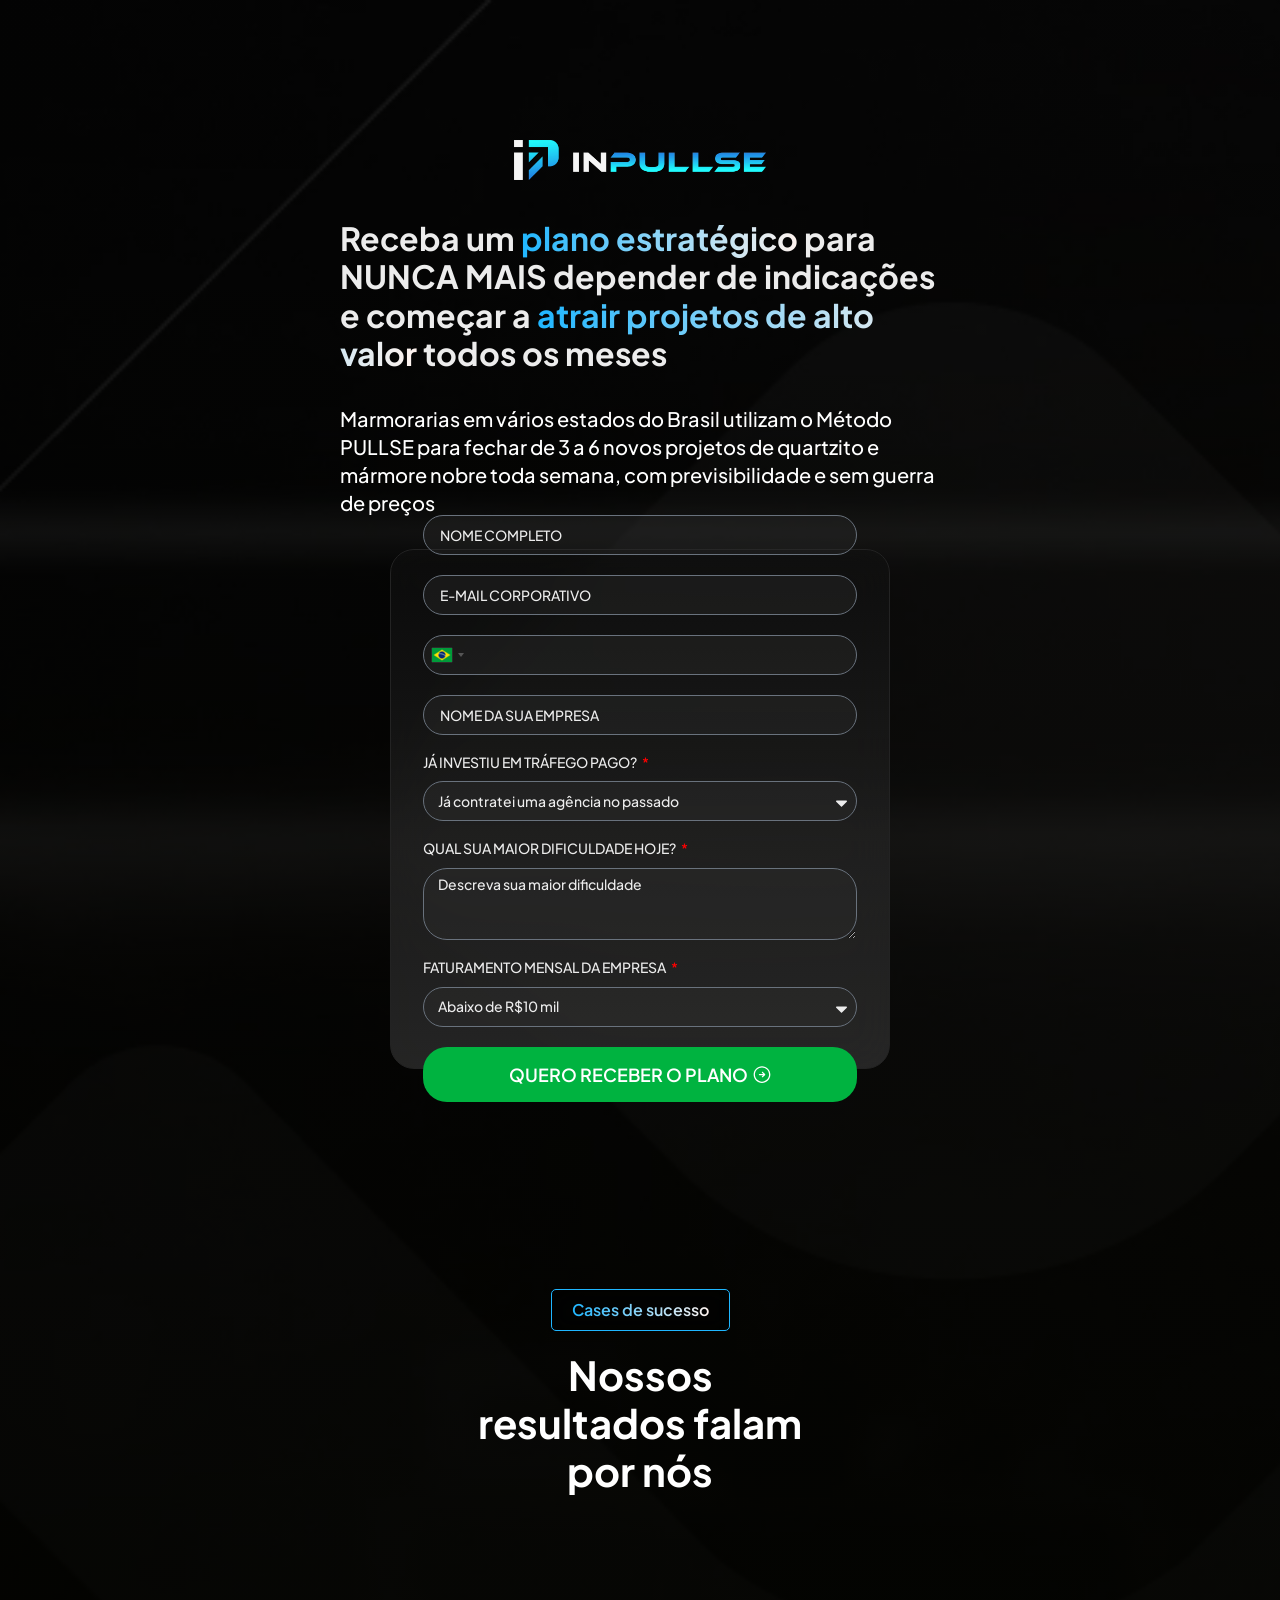
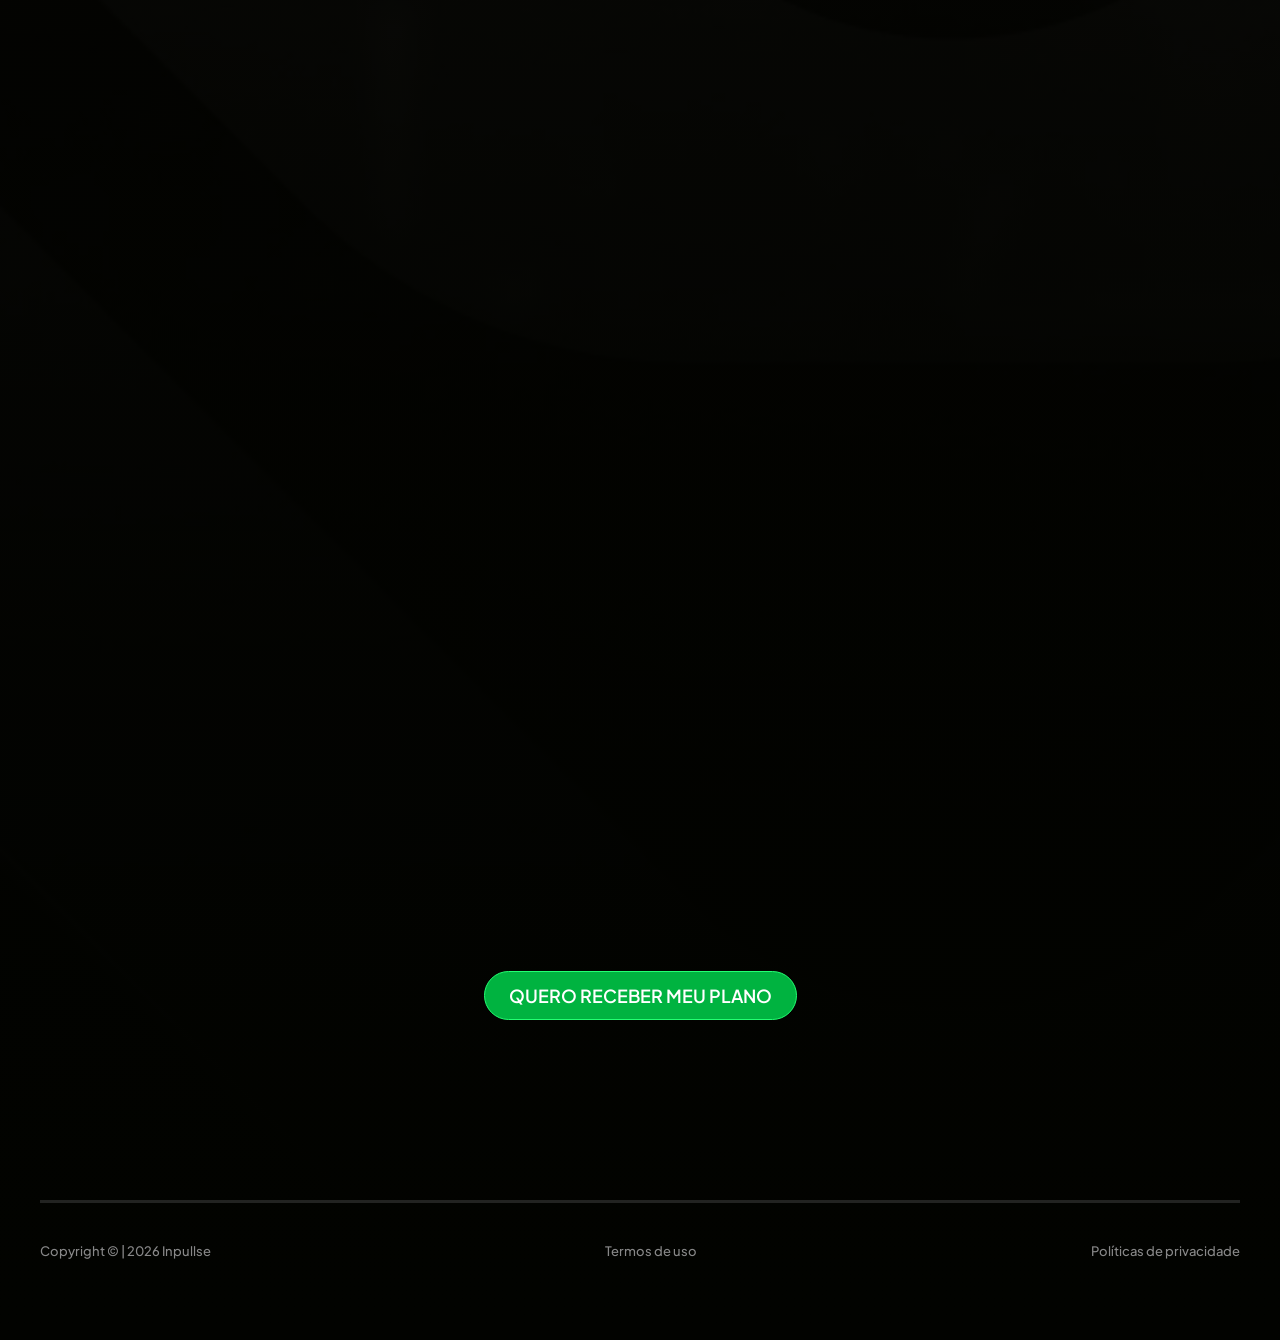
==== commit 9f1c9488: "Changes Co-authored-by: gg931770-alt <236720544+gg931770-alt@users.noreply.github.com>" ====
--- a/public/lp/index.html
+++ b/public/lp/index.html
@@ -57,6 +57,41 @@
 <link rel="stylesheet" id="widget-form-css" href="css/widget-form.min.css" media="all">
 <link rel="stylesheet" id="widget-divider-css" href="css/widget-divider.min.css" media="all">
 <link rel="stylesheet" id="elementor-post-9156-css" href="css/post-9156.css" media="all">
+<style id="inpullse-desktop-align-css">
+/* Desktop-only alignment fix for hero (texto + formulário lado a lado) */
+@media (min-width: 1025px) {
+	.elementor-9156 .elementor-element.elementor-element-81e299d > .e-con-inner{
+		display:flex;
+		flex-direction:row;
+		flex-wrap:nowrap;
+		justify-content:center;
+		align-items:stretch;
+		gap:48px;
+		max-width:1200px;
+		margin:0 auto;
+		width:100%;
+	}
+	.elementor-9156 .elementor-element.elementor-element-f5d4889{
+		flex:1 1 0;
+		max-width:600px;
+		min-width:0;
+		align-self:center;
+	}
+	.elementor-9156 .elementor-element.elementor-element-9d99057{
+		flex:1 1 0;
+		max-width:520px;
+		min-width:0;
+		align-self:center;
+		margin:0;
+	}
+	.elementor-9156 .elementor-element.elementor-element-43a327d,
+	.elementor-9156 .elementor-element.elementor-element-61401f2,
+	.elementor-9156 .elementor-element.elementor-element-a32a827{
+		width:100%;
+		max-width:100%;
+	}
+}
+</style>
 <script src="js/jquery.min.js" id="jquery-core-js"></script>
 <script src="js/jquery-migrate.min.js" id="jquery-migrate-js"></script>
 <script src="js/js.cookie.js" id="js.cookie-js"></script>
--- a/public/lp/css/post-9156.css
+++ b/public/lp/css/post-9156.css
@@ -1,4 +1,4 @@
-.elementor-9156 .elementor-element.elementor-element-81e299d{--display:flex;--flex-direction:row;--container-widget-width:calc( ( 1 - var( --container-widget-flex-grow ) ) * 100% );--container-widget-height:100%;--container-widget-flex-grow:1;--container-widget-align-self:stretch;--flex-wrap-mobile:wrap;--justify-content:space-between;--align-items:center;--gap:32px 32px;--row-gap:32px;--column-gap:32px;--overlay-opacity:1;--margin-top:0px;--margin-bottom:0px;--margin-left:0px;--margin-right:0px;--padding-top:140px;--padding-bottom:140px;--padding-left:20px;--padding-right:20px;}.elementor-9156 .elementor-element.elementor-element-81e299d:not(.elementor-motion-effects-element-type-background), .elementor-9156 .elementor-element.elementor-element-81e299d > .elementor-motion-effects-container > .elementor-motion-effects-layer{background-color:#000000;background-image:url("../images/img-hero-corretoras.webp");background-position:bottom center;background-repeat:no-repeat;background-size:cover;}.elementor-9156 .elementor-element.elementor-element-81e299d::before, .elementor-9156 .elementor-element.elementor-element-81e299d > .elementor-background-video-container::before, .elementor-9156 .elementor-element.elementor-element-81e299d > .e-con-inner > .elementor-background-video-container::before, .elementor-9156 .elementor-element.elementor-element-81e299d > .elementor-background-slideshow::before, .elementor-9156 .elementor-element.elementor-element-81e299d > .e-con-inner > .elementor-background-slideshow::before, .elementor-9156 .elementor-element.elementor-element-81e299d > .elementor-motion-effects-container > .elementor-motion-effects-layer::before{background-color:transparent;--background-overlay:'';background-image:linear-gradient(180deg, #0000009C 0%, #020300 100%);}.elementor-9156 .elementor-element.elementor-element-f5d4889{--display:flex;--flex-direction:column;--container-widget-width:calc( ( 1 - var( --container-widget-flex-grow ) ) * 100% );--container-widget-height:initial;--container-widget-flex-grow:0;--container-widget-align-self:initial;--flex-wrap-mobile:wrap;--align-items:flex-start;--gap:0px 0px;--row-gap:0px;--column-gap:0px;--margin-top:0px;--margin-bottom:0px;--margin-left:0px;--margin-right:0px;--padding-top:0px;--padding-bottom:0px;--padding-left:0px;--padding-right:0px;}.elementor-9156 .elementor-element.elementor-element-f5d4889.e-con{--align-self:center;}.elementor-widget-icon.elementor-view-stacked .elementor-icon{background-color:var( --e-global-color-primary );}.elementor-widget-icon.elementor-view-framed .elementor-icon, .elementor-widget-icon.elementor-view-default .elementor-icon{color:var( --e-global-color-primary );border-color:var( --e-global-color-primary );}.elementor-widget-icon.elementor-view-framed .elementor-icon, .elementor-widget-icon.elementor-view-default .elementor-icon svg{fill:var( --e-global-color-primary );}.elementor-9156 .elementor-element.elementor-element-a32a827 > .elementor-widget-container{margin:0px 0px 0px 0px;padding:0px 0px 32px 0px;}.elementor-9156 .elementor-element.elementor-element-a32a827 .elementor-icon-wrapper{text-align:center;}.elementor-9156 .elementor-element.elementor-element-a32a827 .elementor-icon{font-size:27px;}.elementor-9156 .elementor-element.elementor-element-a32a827 .elementor-icon svg{height:27px;}.elementor-9156 .elementor-element.elementor-element-a32a827 .elementor-icon-wrapper svg{width:auto;}.elementor-widget-heading .elementor-heading-title{font-family:var( --e-global-typography-primary-font-family ), sans-serif;font-size:var( --e-global-typography-primary-font-size );font-weight:var( --e-global-typography-primary-font-weight );text-transform:var( --e-global-typography-primary-text-transform );line-height:var( --e-global-typography-primary-line-height );color:var( --e-global-color-primary );}.elementor-9156 .elementor-element.elementor-element-43a327d > .elementor-widget-container{margin:0px 0px 0px 0px;padding:0px 0px 32px 0px;}.elementor-9156 .elementor-element.elementor-element-43a327d.elementor-element{--align-self:flex-start;}.elementor-9156 .elementor-element.elementor-element-43a327d{text-align:start;}.elementor-9156 .elementor-element.elementor-element-43a327d .elementor-heading-title{font-family:"Plus Jakarta Sans", sans-serif;font-size:2em;font-weight:700;text-transform:none;line-height:1.2em;}.elementor-9156 .elementor-element.elementor-element-61401f2 > .elementor-widget-container{margin:0px 0px 0px 0px;padding:0px 0px 32px 0px;}.elementor-9156 .elementor-element.elementor-element-61401f2.elementor-element{--align-self:flex-start;}.elementor-9156 .elementor-element.elementor-element-61401f2{text-align:start;}.elementor-9156 .elementor-element.elementor-element-61401f2 .elementor-heading-title{font-family:"Plus Jakarta Sans", sans-serif;font-size:1.25em;font-weight:500;text-transform:none;line-height:1.4em;color:#FFFFFF;}.elementor-widget-image .widget-image-caption{color:var( --e-global-color-text );font-family:var( --e-global-typography-text-font-family ), sans-serif;font-size:var( --e-global-typography-text-font-size );font-weight:var( --e-global-typography-text-font-weight );}.elementor-9156 .elementor-element.elementor-element-43b3275{width:var( --container-widget-width, 450px );max-width:450px;--container-widget-width:450px;--container-widget-flex-grow:0;}.elementor-9156 .elementor-element.elementor-element-43b3275 img{filter:brightness( 100% ) contrast( 100% ) saturate( 0% ) blur( 0px ) hue-rotate( 0deg );}.elementor-9156 .elementor-element.elementor-element-9d99057{--display:flex;--min-height:520px;--justify-content:center;border-style:solid;--border-style:solid;border-width:1px 1px 1px 1px;--border-top-width:1px;--border-right-width:1px;--border-bottom-width:1px;--border-left-width:1px;border-color:#232323;--border-color:#232323;--border-radius:24px 24px 24px 24px;--margin-top:0em;--margin-bottom:0em;--margin-left:0em;--margin-right:0em;--padding-top:32px;--padding-bottom:32px;--padding-left:32px;--padding-right:32px;}.elementor-9156 .elementor-element.elementor-element-9d99057:not(.elementor-motion-effects-element-type-background), .elementor-9156 .elementor-element.elementor-element-9d99057 > .elementor-motion-effects-container > .elementor-motion-effects-layer{background-color:transparent;background-image:linear-gradient(180deg, #12121280 0%, #363636A8 100%);}.elementor-widget-form .elementor-field-group > label, .elementor-widget-form .elementor-field-subgroup label{color:var( --e-global-color-text );}.elementor-widget-form .elementor-field-group > label{font-family:var( --e-global-typography-text-font-family ), sans-serif;font-size:var( --e-global-typography-text-font-size );font-weight:var( --e-global-typography-text-font-weight );}.elementor-widget-form .elementor-field-type-html{color:var( --e-global-color-text );font-family:var( --e-global-typography-text-font-family ), sans-serif;font-size:var( --e-global-typography-text-font-size );font-weight:var( --e-global-typography-text-font-weight );}.elementor-widget-form .elementor-field-group .elementor-field{color:var( --e-global-color-text );}.elementor-widget-form .elementor-field-group .elementor-field, .elementor-widget-form .elementor-field-subgroup label{font-family:var( --e-global-typography-text-font-family ), sans-serif;font-size:var( --e-global-typography-text-font-size );font-weight:var( --e-global-typography-text-font-weight );}.elementor-widget-form .elementor-button{font-family:var( --e-global-typography-accent-font-family ), sans-serif;font-size:var( --e-global-typography-accent-font-size );font-weight:var( --e-global-typography-accent-font-weight );line-height:var( --e-global-typography-accent-line-height );}.elementor-widget-form .e-form__buttons__wrapper__button-next{background-color:var( --e-global-color-accent );}.elementor-widget-form .elementor-button[type="submit"]{background-color:var( --e-global-color-accent );}.elementor-widget-form .e-form__buttons__wrapper__button-previous{background-color:var( --e-global-color-accent );}.elementor-widget-form .elementor-message{font-family:var( --e-global-typography-text-font-family ), sans-serif;font-size:var( --e-global-typography-text-font-size );font-weight:var( --e-global-typography-text-font-weight );}.elementor-widget-form .e-form__indicators__indicator, .elementor-widget-form .e-form__indicators__indicator__label{font-family:var( --e-global-typography-accent-font-family ), sans-serif;font-size:var( --e-global-typography-accent-font-size );font-weight:var( --e-global-typography-accent-font-weight );line-height:var( --e-global-typography-accent-line-height );}.elementor-widget-form{--e-form-steps-indicator-inactive-primary-color:var( --e-global-color-text );--e-form-steps-indicator-active-primary-color:var( --e-global-color-accent );--e-form-steps-indicator-completed-primary-color:var( --e-global-color-accent );--e-form-steps-indicator-progress-color:var( --e-global-color-accent );--e-form-steps-indicator-progress-background-color:var( --e-global-color-text );--e-form-steps-indicator-progress-meter-color:var( --e-global-color-text );}.elementor-widget-form .e-form__indicators__indicator__progress__meter{font-family:var( --e-global-typography-accent-font-family ), sans-serif;font-size:var( --e-global-typography-accent-font-size );font-weight:var( --e-global-typography-accent-font-weight );line-height:var( --e-global-typography-accent-line-height );}.elementor-9156 .elementor-element.elementor-element-8dccf96 > .elementor-widget-container{padding:0px 0px 0px 0px;}.elementor-9156 .elementor-element.elementor-element-8dccf96 .elementor-button-content-wrapper{flex-direction:row-reverse;}.elementor-9156 .elementor-element.elementor-element-8dccf96 .elementor-field-group{padding-right:calc( 12px/2 );padding-left:calc( 12px/2 );margin-bottom:20px;}.elementor-9156 .elementor-element.elementor-element-8dccf96 .elementor-form-fields-wrapper{margin-left:calc( -12px/2 );margin-right:calc( -12px/2 );margin-bottom:-20px;}.elementor-9156 .elementor-element.elementor-element-8dccf96 .elementor-field-group.recaptcha_v3-bottomleft, .elementor-9156 .elementor-element.elementor-element-8dccf96 .elementor-field-group.recaptcha_v3-bottomright{margin-bottom:0;}body.rtl .elementor-9156 .elementor-element.elementor-element-8dccf96 .elementor-labels-inline .elementor-field-group > label{padding-left:12px;}body:not(.rtl) .elementor-9156 .elementor-element.elementor-element-8dccf96 .elementor-labels-inline .elementor-field-group > label{padding-right:12px;}body .elementor-9156 .elementor-element.elementor-element-8dccf96 .elementor-labels-above .elementor-field-group > label{padding-bottom:12px;}.elementor-9156 .elementor-element.elementor-element-8dccf96 .elementor-field-group > label, .elementor-9156 .elementor-element.elementor-element-8dccf96 .elementor-field-subgroup label{color:#ECECEC;}.elementor-9156 .elementor-element.elementor-element-8dccf96 .elementor-field-group > label{font-family:"Plus Jakarta Sans", sans-serif;font-size:0.9em;font-weight:400;}.elementor-9156 .elementor-element.elementor-element-8dccf96 .elementor-field-type-html{padding-bottom:0px;color:#ECECEC;font-family:"Plus Jakarta Sans", sans-serif;font-size:0.8em;font-weight:400;}.elementor-9156 .elementor-element.elementor-element-8dccf96 .elementor-field-group .elementor-field, .elementor-9156 .elementor-element.elementor-element-8dccf96 .elementor-field-subgroup label{font-family:"Plus Jakarta Sans", sans-serif;font-size:0.9em;font-weight:400;}.elementor-9156 .elementor-element.elementor-element-8dccf96 .elementor-field-group .elementor-field:not(.elementor-select-wrapper){background-color:#2F2F2F57;border-width:1px 1px 1px 1px;border-radius:24px 24px 24px 24px;}.elementor-9156 .elementor-element.elementor-element-8dccf96 .elementor-field-group .elementor-select-wrapper select{background-color:#2F2F2F57;border-width:1px 1px 1px 1px;border-radius:24px 24px 24px 24px;}.elementor-9156 .elementor-element.elementor-element-8dccf96 .elementor-button{font-family:"Plus Jakarta Sans", sans-serif;font-size:1.125em;font-weight:600;line-height:1.3em;border-style:none;border-radius:24px 24px 24px 24px;padding:16px 16px 16px 16px;}.elementor-9156 .elementor-element.elementor-element-8dccf96 .e-form__buttons__wrapper__button-next{background-color:#00B340;color:#FFFFFF;}.elementor-9156 .elementor-element.elementor-element-8dccf96 .elementor-button[type="submit"]{background-color:#00B340;color:#FFFFFF;}.elementor-9156 .elementor-element.elementor-element-8dccf96 .elementor-button[type="submit"] svg *{fill:#FFFFFF;}.elementor-9156 .elementor-element.elementor-element-8dccf96 .e-form__buttons__wrapper__button-previous{background-color:#B7FE19;color:#ffffff;}.elementor-9156 .elementor-element.elementor-element-8dccf96 .e-form__buttons__wrapper__button-next:hover{background-color:#C5FF44;color:#131313;}.elementor-9156 .elementor-element.elementor-element-8dccf96 .elementor-button[type="submit"]:hover{background-color:#C5FF44;color:#131313;}.elementor-9156 .elementor-element.elementor-element-8dccf96 .elementor-button[type="submit"]:hover svg *{fill:#131313;}.elementor-9156 .elementor-element.elementor-element-8dccf96 .e-form__buttons__wrapper__button-previous:hover{background-color:#B7FE19;color:#ffffff;}.elementor-9156 .elementor-element.elementor-element-8dccf96{--e-form-steps-indicators-spacing:20px;--e-form-steps-indicator-padding:30px;--e-form-steps-indicator-inactive-secondary-color:#ffffff;--e-form-steps-indicator-active-secondary-color:#ffffff;--e-form-steps-indicator-completed-secondary-color:#ffffff;--e-form-steps-divider-width:1px;--e-form-steps-divider-gap:10px;}.elementor-9156 .elementor-element.elementor-element-8465565{--display:flex;--min-height:1200px;--flex-direction:column;--container-widget-width:100%;--container-widget-height:initial;--container-widget-flex-grow:0;--container-widget-align-self:initial;--flex-wrap-mobile:wrap;--padding-top:80px;--padding-bottom:160px;--padding-left:20px;--padding-right:20px;}.elementor-9156 .elementor-element.elementor-element-8759c84 > .elementor-widget-container{background-color:#00000047;padding:10px 20px 10px 20px;border-style:solid;border-width:1px 1px 1px 1px;border-color:#FF3900;border-radius:5px 5px 5px 5px;}.elementor-9156 .elementor-element.elementor-element-8759c84.elementor-element{--align-self:center;}.elementor-9156 .elementor-element.elementor-element-8759c84{text-align:center;}.elementor-9156 .elementor-element.elementor-element-8759c84 .elementor-heading-title{font-family:"Plus Jakarta Sans", sans-serif;font-size:1em;font-weight:600;text-transform:none;line-height:1.3em;color:#ECECEC;}.elementor-9156 .elementor-element.elementor-element-2dbf69a{width:var( --container-widget-width, 28% );max-width:28%;--container-widget-width:28%;--container-widget-flex-grow:0;text-align:center;}.elementor-9156 .elementor-element.elementor-element-2dbf69a > .elementor-widget-container{margin:0px 0px 0px 0px;padding:0px 0px 40px 0px;}.elementor-9156 .elementor-element.elementor-element-2dbf69a.elementor-element{--align-self:center;}.elementor-9156 .elementor-element.elementor-element-2dbf69a .elementor-heading-title{font-family:"Plus Jakarta Sans", sans-serif;font-size:2.5em;font-weight:700;text-transform:none;line-height:1.2em;color:#FFFFFF;}.elementor-9156 .elementor-element.elementor-element-7b0b8d9{--display:flex;--flex-direction:row;--container-widget-width:calc( ( 1 - var( --container-widget-flex-grow ) ) * 100% );--container-widget-height:100%;--container-widget-flex-grow:1;--container-widget-align-self:stretch;--flex-wrap-mobile:wrap;--justify-content:center;--align-items:center;--gap:25px 25px;--row-gap:25px;--column-gap:25px;--flex-wrap:wrap;--padding-top:0px;--padding-bottom:0px;--padding-left:0px;--padding-right:0px;}.elementor-9156 .elementor-element.elementor-element-fdda049 .title{color:#FFFFFF;}.elementor-9156 .elementor-element.elementor-element-fdda049 .your-class{width:74px;}.elementor-9156 .elementor-element.elementor-element-fdda049{width:var( --container-widget-width, 28% );max-width:28%;--container-widget-width:28%;--container-widget-flex-grow:0;}.elementor-9156 .elementor-element.elementor-element-fdda049 > .elementor-widget-container{margin:0px 0px 0px 0px;padding:0px 0px 0px 0px;}.elementor-9156 .elementor-element.elementor-element-3bbb769 .title{color:#FFFFFF;}.elementor-9156 .elementor-element.elementor-element-3bbb769 .your-class{width:74px;}.elementor-9156 .elementor-element.elementor-element-3bbb769{width:var( --container-widget-width, 28% );max-width:28%;--container-widget-width:28%;--container-widget-flex-grow:0;}.elementor-9156 .elementor-element.elementor-element-3bbb769 > .elementor-widget-container{margin:0px 0px 0px 0px;padding:0px 0px 0px 0px;}.elementor-9156 .elementor-element.elementor-element-290e212 .title{color:#FFFFFF;}.elementor-9156 .elementor-element.elementor-element-290e212 .your-class{width:74px;}.elementor-9156 .elementor-element.elementor-element-290e212{width:var( --container-widget-width, 28% );max-width:28%;--container-widget-width:28%;--container-widget-flex-grow:0;}.elementor-9156 .elementor-element.elementor-element-290e212 > .elementor-widget-container{margin:0px 0px 0px 0px;padding:0px 0px 0px 0px;}.elementor-9156 .elementor-element.elementor-element-9a45126 .title{color:#FFFFFF;}.elementor-9156 .elementor-element.elementor-element-9a45126 .your-class{width:74px;}.elementor-9156 .elementor-element.elementor-element-9a45126{width:var( --container-widget-width, 28% );max-width:28%;--container-widget-width:28%;--container-widget-flex-grow:0;}.elementor-9156 .elementor-element.elementor-element-9a45126 > .elementor-widget-container{margin:0px 0px 0px 0px;padding:0px 0px 0px 0px;}.elementor-9156 .elementor-element.elementor-element-0bb4515 .title{color:#FFFFFF;}.elementor-9156 .elementor-element.elementor-element-0bb4515 .your-class{width:74px;}.elementor-9156 .elementor-element.elementor-element-0bb4515{width:var( --container-widget-width, 28% );max-width:28%;--container-widget-width:28%;--container-widget-flex-grow:0;}.elementor-9156 .elementor-element.elementor-element-0bb4515 > .elementor-widget-container{margin:0px 0px 0px 0px;padding:0px 0px 0px 0px;}.elementor-widget-button .elementor-button{background-color:var( --e-global-color-accent );font-family:var( --e-global-typography-accent-font-family ), sans-serif;font-size:var( --e-global-typography-accent-font-size );font-weight:var( --e-global-typography-accent-font-weight );line-height:var( --e-global-typography-accent-line-height );}.elementor-9156 .elementor-element.elementor-element-dad333d .elementor-button{background-color:#00B340;font-family:"Plus Jakarta Sans", sans-serif;font-size:1.125em;font-weight:600;line-height:1.3em;fill:#FFFFFF;color:#FFFFFF;border-style:solid;border-width:1px 1px 1px 1px;border-color:#23FF72;border-radius:50px 50px 50px 50px;}.elementor-9156 .elementor-element.elementor-element-dad333d.elementor-element{--align-self:center;}.elementor-9156 .elementor-element.elementor-element-ec54f7d{--display:flex;--flex-direction:column;--container-widget-width:calc( ( 1 - var( --container-widget-flex-grow ) ) * 100% );--container-widget-height:initial;--container-widget-flex-grow:0;--container-widget-align-self:initial;--flex-wrap-mobile:wrap;--align-items:center;--gap:0px 0px;--row-gap:0px;--column-gap:0px;--padding-top:20px;--padding-bottom:80px;--padding-left:20px;--padding-right:20px;}.elementor-widget-divider{--divider-color:var( --e-global-color-secondary );}.elementor-widget-divider .elementor-divider__text{color:var( --e-global-color-secondary );font-family:var( --e-global-typography-secondary-font-family ), sans-serif;font-size:var( --e-global-typography-secondary-font-size );font-weight:var( --e-global-typography-secondary-font-weight );line-height:var( --e-global-typography-secondary-line-height );}.elementor-widget-divider.elementor-view-stacked .elementor-icon{background-color:var( --e-global-color-secondary );}.elementor-widget-divider.elementor-view-framed .elementor-icon, .elementor-widget-divider.elementor-view-default .elementor-icon{color:var( --e-global-color-secondary );border-color:var( --e-global-color-secondary );}.elementor-widget-divider.elementor-view-framed .elementor-icon, .elementor-widget-divider.elementor-view-default .elementor-icon svg{fill:var( --e-global-color-secondary );}.elementor-9156 .elementor-element.elementor-element-629d5a3{--divider-border-style:solid;--divider-color:#66666652;--divider-border-width:3px;}.elementor-9156 .elementor-element.elementor-element-629d5a3 > .elementor-widget-container{padding:0px 0px 40px 0px;}.elementor-9156 .elementor-element.elementor-element-629d5a3 .elementor-divider-separator{width:1280px;}.elementor-9156 .elementor-element.elementor-element-b56ef36{--display:flex;--flex-direction:row;--container-widget-width:initial;--container-widget-height:100%;--container-widget-flex-grow:1;--container-widget-align-self:stretch;--flex-wrap-mobile:wrap;--justify-content:space-between;--padding-top:0px;--padding-bottom:0px;--padding-left:0px;--padding-right:0px;}.elementor-9156 .elementor-element.elementor-element-6d3ee7c.elementor-element{--align-self:flex-start;}.elementor-9156 .elementor-element.elementor-element-6d3ee7c .elementor-heading-title{font-family:"Plus Jakarta Sans", sans-serif;font-size:0.8em;font-weight:500;text-transform:none;line-height:1.3em;color:#888888;}.elementor-9156 .elementor-element.elementor-element-adbd700.elementor-element{--align-self:flex-start;}.elementor-9156 .elementor-element.elementor-element-adbd700 .elementor-heading-title{font-family:"Plus Jakarta Sans", sans-serif;font-size:0.8em;font-weight:500;text-transform:none;line-height:1.3em;color:#888888;}.elementor-9156 .elementor-element.elementor-element-b6270b0.elementor-element{--align-self:flex-start;}.elementor-9156 .elementor-element.elementor-element-b6270b0 .elementor-heading-title{font-family:"Plus Jakarta Sans", sans-serif;font-size:0.8em;font-weight:500;text-transform:none;line-height:1.3em;color:#888888;}.elementor-9156 .elementor-element.elementor-element-8ca1836{--display:flex;--flex-direction:column;--container-widget-width:100%;--container-widget-height:initial;--container-widget-flex-grow:0;--container-widget-align-self:initial;--flex-wrap-mobile:wrap;--gap:0px 0px;--row-gap:0px;--column-gap:0px;--padding-top:0px;--padding-bottom:0px;--padding-left:0px;--padding-right:0px;}body.elementor-page-9156:not(.elementor-motion-effects-element-type-background), body.elementor-page-9156 > .elementor-motion-effects-container > .elementor-motion-effects-layer{background-color:#020300;}@media(max-width:1366px){.elementor-widget-heading .elementor-heading-title{font-size:var( --e-global-typography-primary-font-size );line-height:var( --e-global-typography-primary-line-height );}.elementor-widget-image .widget-image-caption{font-size:var( --e-global-typography-text-font-size );}.elementor-widget-form .elementor-field-group > label{font-size:var( --e-global-typography-text-font-size );}.elementor-widget-form .elementor-field-type-html{font-size:var( --e-global-typography-text-font-size );}.elementor-widget-form .elementor-field-group .elementor-field, .elementor-widget-form .elementor-field-subgroup label{font-size:var( --e-global-typography-text-font-size );}.elementor-widget-form .elementor-button{font-size:var( --e-global-typography-accent-font-size );line-height:var( --e-global-typography-accent-line-height );}.elementor-widget-form .elementor-message{font-size:var( --e-global-typography-text-font-size );}.elementor-widget-form .e-form__indicators__indicator, .elementor-widget-form .e-form__indicators__indicator__label{font-size:var( --e-global-typography-accent-font-size );line-height:var( --e-global-typography-accent-line-height );}.elementor-widget-form .e-form__indicators__indicator__progress__meter{font-size:var( --e-global-typography-accent-font-size );line-height:var( --e-global-typography-accent-line-height );}.elementor-widget-button .elementor-button{font-size:var( --e-global-typography-accent-font-size );line-height:var( --e-global-typography-accent-line-height );}.elementor-widget-divider .elementor-divider__text{font-size:var( --e-global-typography-secondary-font-size );line-height:var( --e-global-typography-secondary-line-height );}}@media(min-width:768px){.elementor-9156 .elementor-element.elementor-element-f5d4889{--width:530px;}.elementor-9156 .elementor-element.elementor-element-9d99057{--width:500px;}.elementor-9156 .elementor-element.elementor-element-7b0b8d9{--width:100%;}}@media(max-width:1024px) and (min-width:768px){.elementor-9156 .elementor-element.elementor-element-81e299d{--content-width:800px;}.elementor-9156 .elementor-element.elementor-element-f5d4889{--width:100%;}.elementor-9156 .elementor-element.elementor-element-8465565{--content-width:800px;}}@media(min-width:2400px){.elementor-widget-heading .elementor-heading-title{font-size:var( --e-global-typography-primary-font-size );line-height:var( --e-global-typography-primary-line-height );}.elementor-9156 .elementor-element.elementor-element-43a327d .elementor-heading-title{font-size:2em;line-height:1.3em;}.elementor-9156 .elementor-element.elementor-element-61401f2 .elementor-heading-title{font-size:2em;line-height:1.3em;}.elementor-widget-image .widget-image-caption{font-size:var( --e-global-typography-text-font-size );}.elementor-widget-form .elementor-field-group > label{font-size:var( --e-global-typography-text-font-size );}.elementor-widget-form .elementor-field-type-html{font-size:var( --e-global-typography-text-font-size );}.elementor-widget-form .elementor-field-group .elementor-field, .elementor-widget-form .elementor-field-subgroup label{font-size:var( --e-global-typography-text-font-size );}.elementor-widget-form .elementor-button{font-size:var( --e-global-typography-accent-font-size );line-height:var( --e-global-typography-accent-line-height );}.elementor-widget-form .elementor-message{font-size:var( --e-global-typography-text-font-size );}.elementor-widget-form .e-form__indicators__indicator, .elementor-widget-form .e-form__indicators__indicator__label{font-size:var( --e-global-typography-accent-font-size );line-height:var( --e-global-typography-accent-line-height );}.elementor-widget-form .e-form__indicators__indicator__progress__meter{font-size:var( --e-global-typography-accent-font-size );line-height:var( --e-global-typography-accent-line-height );}.elementor-9156 .elementor-element.elementor-element-8dccf96 .elementor-button{font-size:1.125em;line-height:1.3em;}.elementor-9156 .elementor-element.elementor-element-8759c84 .elementor-heading-title{font-size:2em;line-height:1.3em;}.elementor-9156 .elementor-element.elementor-element-2dbf69a .elementor-heading-title{font-size:21px;line-height:1.3em;}.elementor-widget-button .elementor-button{font-size:var( --e-global-typography-accent-font-size );line-height:var( --e-global-typography-accent-line-height );}.elementor-9156 .elementor-element.elementor-element-dad333d .elementor-button{font-size:1.125em;line-height:1.3em;}.elementor-widget-divider .elementor-divider__text{font-size:var( --e-global-typography-secondary-font-size );line-height:var( --e-global-typography-secondary-line-height );}.elementor-9156 .elementor-element.elementor-element-6d3ee7c .elementor-heading-title{font-size:2em;line-height:1.3em;}.elementor-9156 .elementor-element.elementor-element-adbd700 .elementor-heading-title{font-size:2em;line-height:1.3em;}.elementor-9156 .elementor-element.elementor-element-b6270b0 .elementor-heading-title{font-size:2em;line-height:1.3em;}}@media(max-width:1024px){.elementor-9156 .elementor-element.elementor-element-81e299d{--flex-direction:column;--container-widget-width:100%;--container-widget-height:initial;--container-widget-flex-grow:0;--container-widget-align-self:initial;--flex-wrap-mobile:wrap;--justify-content:flex-end;--padding-top:64px;--padding-bottom:80px;--padding-left:20px;--padding-right:20px;}.elementor-9156 .elementor-element.elementor-element-81e299d:not(.elementor-motion-effects-element-type-background), .elementor-9156 .elementor-element.elementor-element-81e299d > .elementor-motion-effects-container > .elementor-motion-effects-layer{background-position:center center;}.elementor-9156 .elementor-element.elementor-element-f5d4889{--align-items:center;--container-widget-width:calc( ( 1 - var( --container-widget-flex-grow ) ) * 100% );}.elementor-widget-heading .elementor-heading-title{font-size:var( --e-global-typography-primary-font-size );line-height:var( --e-global-typography-primary-line-height );}.elementor-9156 .elementor-element.elementor-element-43a327d.elementor-element{--align-self:center;}.elementor-9156 .elementor-element.elementor-element-43a327d{text-align:center;}.elementor-9156 .elementor-element.elementor-element-43a327d .elementor-heading-title{font-size:1.8em;line-height:1.3em;}.elementor-9156 .elementor-element.elementor-element-61401f2.elementor-element{--align-self:center;}.elementor-9156 .elementor-element.elementor-element-61401f2{text-align:center;}.elementor-9156 .elementor-element.elementor-element-61401f2 .elementor-heading-title{font-size:1.3em;line-height:1.3em;}.elementor-widget-image .widget-image-caption{font-size:var( --e-global-typography-text-font-size );}.elementor-widget-form .elementor-field-group > label{font-size:var( --e-global-typography-text-font-size );}.elementor-widget-form .elementor-field-type-html{font-size:var( --e-global-typography-text-font-size );}.elementor-widget-form .elementor-field-group .elementor-field, .elementor-widget-form .elementor-field-subgroup label{font-size:var( --e-global-typography-text-font-size );}.elementor-widget-form .elementor-button{font-size:var( --e-global-typography-accent-font-size );line-height:var( --e-global-typography-accent-line-height );}.elementor-widget-form .elementor-message{font-size:var( --e-global-typography-text-font-size );}.elementor-widget-form .e-form__indicators__indicator, .elementor-widget-form .e-form__indicators__indicator__label{font-size:var( --e-global-typography-accent-font-size );line-height:var( --e-global-typography-accent-line-height );}.elementor-widget-form .e-form__indicators__indicator__progress__meter{font-size:var( --e-global-typography-accent-font-size );line-height:var( --e-global-typography-accent-line-height );}.elementor-9156 .elementor-element.elementor-element-8dccf96 .elementor-button{font-size:1.125em;line-height:1.3em;}.elementor-9156 .elementor-element.elementor-element-8465565{--padding-top:80px;--padding-bottom:120px;--padding-left:20px;--padding-right:20px;}.elementor-9156 .elementor-element.elementor-element-8759c84 .elementor-heading-title{line-height:1.3em;}.elementor-9156 .elementor-element.elementor-element-2dbf69a{width:100%;max-width:100%;}.elementor-9156 .elementor-element.elementor-element-2dbf69a > .elementor-widget-container{margin:0px 0px 0px 0px;padding:0px 0px 40px 0px;}.elementor-9156 .elementor-element.elementor-element-2dbf69a .elementor-heading-title{font-size:2em;line-height:1.3em;}.elementor-9156 .elementor-element.elementor-element-7b0b8d9{--padding-top:0px;--padding-bottom:40px;--padding-left:0px;--padding-right:0px;}.elementor-widget-button .elementor-button{font-size:var( --e-global-typography-accent-font-size );line-height:var( --e-global-typography-accent-line-height );}.elementor-9156 .elementor-element.elementor-element-dad333d .elementor-button{font-size:1.125em;line-height:1.3em;}.elementor-widget-divider .elementor-divider__text{font-size:var( --e-global-typography-secondary-font-size );line-height:var( --e-global-typography-secondary-line-height );}.elementor-9156 .elementor-element.elementor-element-6d3ee7c .elementor-heading-title{line-height:1.3em;}.elementor-9156 .elementor-element.elementor-element-adbd700 .elementor-heading-title{line-height:1.3em;}.elementor-9156 .elementor-element.elementor-element-b6270b0 .elementor-heading-title{line-height:1.3em;}}@media(max-width:767px){.elementor-9156 .elementor-element.elementor-element-81e299d{--content-width:450px;--min-height:681px;--padding-top:48px;--padding-bottom:64px;--padding-left:20px;--padding-right:20px;}.elementor-9156 .elementor-element.elementor-element-81e299d:not(.elementor-motion-effects-element-type-background), .elementor-9156 .elementor-element.elementor-element-81e299d > .elementor-motion-effects-container > .elementor-motion-effects-layer{background-position:top center;background-repeat:no-repeat;background-size:auto;}.elementor-9156 .elementor-element.elementor-element-a32a827.elementor-element{--align-self:center;}.elementor-9156 .elementor-element.elementor-element-a32a827 .elementor-icon{font-size:22px;}.elementor-9156 .elementor-element.elementor-element-a32a827 .elementor-icon svg{height:22px;}.elementor-widget-heading .elementor-heading-title{font-size:var( --e-global-typography-primary-font-size );line-height:var( --e-global-typography-primary-line-height );}.elementor-9156 .elementor-element.elementor-element-43a327d > .elementor-widget-container{padding:0px 0px 24px 0px;}.elementor-9156 .elementor-element.elementor-element-43a327d.elementor-element{--align-self:center;}.elementor-9156 .elementor-element.elementor-element-43a327d{text-align:center;}.elementor-9156 .elementor-element.elementor-element-43a327d .elementor-heading-title{font-size:1.25rem;line-height:1.3em;}.elementor-9156 .elementor-element.elementor-element-61401f2 > .elementor-widget-container{padding:0px 0px 24px 0px;}.elementor-9156 .elementor-element.elementor-element-61401f2.elementor-element{--align-self:center;}.elementor-9156 .elementor-element.elementor-element-61401f2{text-align:center;}.elementor-9156 .elementor-element.elementor-element-61401f2 .elementor-heading-title{font-size:1em;line-height:1.3em;}.elementor-widget-image .widget-image-caption{font-size:var( --e-global-typography-text-font-size );}.elementor-9156 .elementor-element.elementor-element-9d99057{--width:100%;--margin-top:0em;--margin-bottom:0em;--margin-left:0em;--margin-right:0em;--padding-top:20px;--padding-bottom:20px;--padding-left:20px;--padding-right:20px;}.elementor-widget-form .elementor-field-group > label{font-size:var( --e-global-typography-text-font-size );}.elementor-widget-form .elementor-field-type-html{font-size:var( --e-global-typography-text-font-size );}.elementor-widget-form .elementor-field-group .elementor-field, .elementor-widget-form .elementor-field-subgroup label{font-size:var( --e-global-typography-text-font-size );}.elementor-widget-form .elementor-button{font-size:var( --e-global-typography-accent-font-size );line-height:var( --e-global-typography-accent-line-height );}.elementor-widget-form .elementor-message{font-size:var( --e-global-typography-text-font-size );}.elementor-widget-form .e-form__indicators__indicator, .elementor-widget-form .e-form__indicators__indicator__label{font-size:var( --e-global-typography-accent-font-size );line-height:var( --e-global-typography-accent-line-height );}.elementor-widget-form .e-form__indicators__indicator__progress__meter{font-size:var( --e-global-typography-accent-font-size );line-height:var( --e-global-typography-accent-line-height );}.elementor-9156 .elementor-element.elementor-element-8dccf96{width:100%;max-width:100%;}.elementor-9156 .elementor-element.elementor-element-8dccf96 > .elementor-widget-container{padding:0px 0px 0px 0px;}.elementor-9156 .elementor-element.elementor-element-8dccf96 .elementor-field-group > label{font-size:0.8em;}.elementor-9156 .elementor-element.elementor-element-8dccf96 .elementor-field-type-html{font-size:0.8em;}.elementor-9156 .elementor-element.elementor-element-8dccf96 .elementor-field-group .elementor-field, .elementor-9156 .elementor-element.elementor-element-8dccf96 .elementor-field-subgroup label{font-size:0.8em;}.elementor-9156 .elementor-element.elementor-element-8dccf96 .elementor-button{font-size:0.8em;line-height:1.3em;}.elementor-9156 .elementor-element.elementor-element-8465565{--content-width:450px;--min-height:837px;--gap:0px 0px;--row-gap:0px;--column-gap:0px;--padding-top:64px;--padding-bottom:80px;--padding-left:20px;--padding-right:20px;}.elementor-9156 .elementor-element.elementor-element-8759c84 > .elementor-widget-container{margin:0px 0px 0px 0px;}.elementor-9156 .elementor-element.elementor-element-8759c84 .elementor-heading-title{font-size:0.875em;line-height:1.3em;}.elementor-9156 .elementor-element.elementor-element-2dbf69a{width:var( --container-widget-width, 230px );max-width:230px;--container-widget-width:230px;--container-widget-flex-grow:0;}.elementor-9156 .elementor-element.elementor-element-2dbf69a > .elementor-widget-container{padding:10px 0px 40px 0px;}.elementor-9156 .elementor-element.elementor-element-2dbf69a .elementor-heading-title{font-size:14px;line-height:1.3em;}.elementor-9156 .elementor-element.elementor-element-7b0b8d9{--flex-direction:column;--container-widget-width:100%;--container-widget-height:initial;--container-widget-flex-grow:0;--container-widget-align-self:initial;--flex-wrap-mobile:wrap;--gap:0px 0px;--row-gap:0px;--column-gap:0px;--margin-top:0px;--margin-bottom:0px;--margin-left:0px;--margin-right:0px;--padding-top:0em;--padding-bottom:0em;--padding-left:0em;--padding-right:0em;}.elementor-9156 .elementor-element.elementor-element-fdda049{width:var( --container-widget-width, 76% );max-width:76%;--container-widget-width:76%;--container-widget-flex-grow:0;}.elementor-9156 .elementor-element.elementor-element-fdda049 > .elementor-widget-container{padding:0em 0em 2em 0em;}.elementor-9156 .elementor-element.elementor-element-3bbb769{width:var( --container-widget-width, 76% );max-width:76%;--container-widget-width:76%;--container-widget-flex-grow:0;}.elementor-9156 .elementor-element.elementor-element-3bbb769 > .elementor-widget-container{padding:0em 0em 2em 0em;}.elementor-9156 .elementor-element.elementor-element-290e212{width:var( --container-widget-width, 76% );max-width:76%;--container-widget-width:76%;--container-widget-flex-grow:0;}.elementor-9156 .elementor-element.elementor-element-290e212 > .elementor-widget-container{padding:0em 0em 2em 0em;}.elementor-9156 .elementor-element.elementor-element-9a45126{width:var( --container-widget-width, 76% );max-width:76%;--container-widget-width:76%;--container-widget-flex-grow:0;}.elementor-9156 .elementor-element.elementor-element-9a45126 > .elementor-widget-container{padding:0em 0em 2em 0em;}.elementor-9156 .elementor-element.elementor-element-0bb4515{width:var( --container-widget-width, 76% );max-width:76%;--container-widget-width:76%;--container-widget-flex-grow:0;}.elementor-9156 .elementor-element.elementor-element-0bb4515 > .elementor-widget-container{padding:0em 0em 2em 0em;}.elementor-widget-button .elementor-button{font-size:var( --e-global-typography-accent-font-size );line-height:var( --e-global-typography-accent-line-height );}.elementor-9156 .elementor-element.elementor-element-dad333d{width:100%;max-width:100%;}.elementor-9156 .elementor-element.elementor-element-dad333d .elementor-button{font-size:1em;line-height:1.3em;padding:16px 16px 16px 16px;}.elementor-widget-divider .elementor-divider__text{font-size:var( --e-global-typography-secondary-font-size );line-height:var( --e-global-typography-secondary-line-height );}.elementor-9156 .elementor-element.elementor-element-b56ef36{--flex-direction:column;--container-widget-width:calc( ( 1 - var( --container-widget-flex-grow ) ) * 100% );--container-widget-height:initial;--container-widget-flex-grow:0;--container-widget-align-self:initial;--flex-wrap-mobile:wrap;--justify-content:space-between;--align-items:center;--gap:20px 20px;--row-gap:20px;--column-gap:20px;}.elementor-9156 .elementor-element.elementor-element-6d3ee7c.elementor-element{--align-self:center;}.elementor-9156 .elementor-element.elementor-element-6d3ee7c .elementor-heading-title{font-size:0.9em;line-height:1.3em;}.elementor-9156 .elementor-element.elementor-element-adbd700.elementor-element{--align-self:center;}.elementor-9156 .elementor-element.elementor-element-adbd700 .elementor-heading-title{font-size:0.9em;line-height:1.3em;}.elementor-9156 .elementor-element.elementor-element-b6270b0.elementor-element{--align-self:center;}.elementor-9156 .elementor-element.elementor-element-b6270b0 .elementor-heading-title{font-size:0.9em;line-height:1.3em;}}/* Start custom CSS for heading, class: .elementor-element-43a327d */.texto-destaque {
+.elementor-9156 .elementor-element.elementor-element-81e299d{--display:flex;--flex-direction:row;--container-widget-width:calc( ( 1 - var( --container-widget-flex-grow ) ) * 100% );--container-widget-height:100%;--container-widget-flex-grow:1;--container-widget-align-self:stretch;--flex-wrap-mobile:wrap;--justify-content:space-between;--align-items:center;--gap:32px 32px;--row-gap:32px;--column-gap:32px;--overlay-opacity:1;--margin-top:0px;--margin-bottom:0px;--margin-left:0px;--margin-right:0px;--padding-top:140px;--padding-bottom:140px;--padding-left:20px;--padding-right:20px;}.elementor-9156 .elementor-element.elementor-element-81e299d:not(.elementor-motion-effects-element-type-background), .elementor-9156 .elementor-element.elementor-element-81e299d > .elementor-motion-effects-container > .elementor-motion-effects-layer{background-color:#000000;background-image:url("../images/img-hero-corretoras.webp");background-position:bottom center;background-repeat:no-repeat;background-size:cover;}.elementor-9156 .elementor-element.elementor-element-81e299d::before, .elementor-9156 .elementor-element.elementor-element-81e299d > .elementor-background-video-container::before, .elementor-9156 .elementor-element.elementor-element-81e299d > .e-con-inner > .elementor-background-video-container::before, .elementor-9156 .elementor-element.elementor-element-81e299d > .elementor-background-slideshow::before, .elementor-9156 .elementor-element.elementor-element-81e299d > .e-con-inner > .elementor-background-slideshow::before, .elementor-9156 .elementor-element.elementor-element-81e299d > .elementor-motion-effects-container > .elementor-motion-effects-layer::before{background-color:transparent;--background-overlay:'';background-image:linear-gradient(180deg, #0000009C 0%, #020300 100%);}.elementor-9156 .elementor-element.elementor-element-f5d4889{--display:flex;--flex-direction:column;--container-widget-width:calc( ( 1 - var( --container-widget-flex-grow ) ) * 100% );--container-widget-height:initial;--container-widget-flex-grow:0;--container-widget-align-self:initial;--flex-wrap-mobile:wrap;--align-items:flex-start;--gap:0px 0px;--row-gap:0px;--column-gap:0px;--margin-top:0px;--margin-bottom:0px;--margin-left:0px;--margin-right:0px;--padding-top:0px;--padding-bottom:0px;--padding-left:0px;--padding-right:0px;}.elementor-9156 .elementor-element.elementor-element-f5d4889.e-con{--align-self:center;}.elementor-widget-icon.elementor-view-stacked .elementor-icon{background-color:var( --e-global-color-primary );}.elementor-widget-icon.elementor-view-framed .elementor-icon, .elementor-widget-icon.elementor-view-default .elementor-icon{color:var( --e-global-color-primary );border-color:var( --e-global-color-primary );}.elementor-widget-icon.elementor-view-framed .elementor-icon, .elementor-widget-icon.elementor-view-default .elementor-icon svg{fill:var( --e-global-color-primary );}.elementor-9156 .elementor-element.elementor-element-a32a827 > .elementor-widget-container{margin:0px 0px 0px 0px;padding:0px 0px 32px 0px;}.elementor-9156 .elementor-element.elementor-element-a32a827 .elementor-icon-wrapper{text-align:center;}.elementor-9156 .elementor-element.elementor-element-a32a827 .elementor-icon{font-size:27px;}.elementor-9156 .elementor-element.elementor-element-a32a827 .elementor-icon svg{height:27px;}.elementor-9156 .elementor-element.elementor-element-a32a827 .elementor-icon-wrapper svg{width:auto;}.elementor-widget-heading .elementor-heading-title{font-family:var( --e-global-typography-primary-font-family ), sans-serif;font-size:var( --e-global-typography-primary-font-size );font-weight:var( --e-global-typography-primary-font-weight );text-transform:var( --e-global-typography-primary-text-transform );line-height:var( --e-global-typography-primary-line-height );color:var( --e-global-color-primary );}.elementor-9156 .elementor-element.elementor-element-43a327d > .elementor-widget-container{margin:0px 0px 0px 0px;padding:0px 0px 32px 0px;}.elementor-9156 .elementor-element.elementor-element-43a327d.elementor-element{--align-self:flex-start;}.elementor-9156 .elementor-element.elementor-element-43a327d{text-align:start;}.elementor-9156 .elementor-element.elementor-element-43a327d .elementor-heading-title{font-family:"Plus Jakarta Sans", sans-serif;font-size:2em;font-weight:700;text-transform:none;line-height:1.2em;}.elementor-9156 .elementor-element.elementor-element-61401f2 > .elementor-widget-container{margin:0px 0px 0px 0px;padding:0px 0px 32px 0px;}.elementor-9156 .elementor-element.elementor-element-61401f2.elementor-element{--align-self:flex-start;}.elementor-9156 .elementor-element.elementor-element-61401f2{text-align:start;}.elementor-9156 .elementor-element.elementor-element-61401f2 .elementor-heading-title{font-family:"Plus Jakarta Sans", sans-serif;font-size:1.25em;font-weight:500;text-transform:none;line-height:1.4em;color:#FFFFFF;}.elementor-widget-image .widget-image-caption{color:var( --e-global-color-text );font-family:var( --e-global-typography-text-font-family ), sans-serif;font-size:var( --e-global-typography-text-font-size );font-weight:var( --e-global-typography-text-font-weight );}.elementor-9156 .elementor-element.elementor-element-43b3275{width:var( --container-widget-width, 450px );max-width:450px;--container-widget-width:450px;--container-widget-flex-grow:0;}.elementor-9156 .elementor-element.elementor-element-43b3275 img{filter:brightness( 100% ) contrast( 100% ) saturate( 0% ) blur( 0px ) hue-rotate( 0deg );}.elementor-9156 .elementor-element.elementor-element-9d99057{--display:flex;--min-height:520px;--justify-content:center;border-style:solid;--border-style:solid;border-width:1px 1px 1px 1px;--border-top-width:1px;--border-right-width:1px;--border-bottom-width:1px;--border-left-width:1px;border-color:#232323;--border-color:#232323;--border-radius:24px 24px 24px 24px;--margin-top:0em;--margin-bottom:0em;--margin-left:0em;--margin-right:0em;--padding-top:32px;--padding-bottom:32px;--padding-left:32px;--padding-right:32px;}.elementor-9156 .elementor-element.elementor-element-9d99057:not(.elementor-motion-effects-element-type-background), .elementor-9156 .elementor-element.elementor-element-9d99057 > .elementor-motion-effects-container > .elementor-motion-effects-layer{background-color:transparent;background-image:linear-gradient(180deg, #12121280 0%, #363636A8 100%);}.elementor-widget-form .elementor-field-group > label, .elementor-widget-form .elementor-field-subgroup label{color:var( --e-global-color-text );}.elementor-widget-form .elementor-field-group > label{font-family:var( --e-global-typography-text-font-family ), sans-serif;font-size:var( --e-global-typography-text-font-size );font-weight:var( --e-global-typography-text-font-weight );}.elementor-widget-form .elementor-field-type-html{color:var( --e-global-color-text );font-family:var( --e-global-typography-text-font-family ), sans-serif;font-size:var( --e-global-typography-text-font-size );font-weight:var( --e-global-typography-text-font-weight );}.elementor-widget-form .elementor-field-group .elementor-field{color:var( --e-global-color-text );}.elementor-widget-form .elementor-field-group .elementor-field, .elementor-widget-form .elementor-field-subgroup label{font-family:var( --e-global-typography-text-font-family ), sans-serif;font-size:var( --e-global-typography-text-font-size );font-weight:var( --e-global-typography-text-font-weight );}.elementor-widget-form .elementor-button{font-family:var( --e-global-typography-accent-font-family ), sans-serif;font-size:var( --e-global-typography-accent-font-size );font-weight:var( --e-global-typography-accent-font-weight );line-height:var( --e-global-typography-accent-line-height );}.elementor-widget-form .e-form__buttons__wrapper__button-next{background-color:var( --e-global-color-accent );}.elementor-widget-form .elementor-button[type="submit"]{background-color:var( --e-global-color-accent );}.elementor-widget-form .e-form__buttons__wrapper__button-previous{background-color:var( --e-global-color-accent );}.elementor-widget-form .elementor-message{font-family:var( --e-global-typography-text-font-family ), sans-serif;font-size:var( --e-global-typography-text-font-size );font-weight:var( --e-global-typography-text-font-weight );}.elementor-widget-form .e-form__indicators__indicator, .elementor-widget-form .e-form__indicators__indicator__label{font-family:var( --e-global-typography-accent-font-family ), sans-serif;font-size:var( --e-global-typography-accent-font-size );font-weight:var( --e-global-typography-accent-font-weight );line-height:var( --e-global-typography-accent-line-height );}.elementor-widget-form{--e-form-steps-indicator-inactive-primary-color:var( --e-global-color-text );--e-form-steps-indicator-active-primary-color:var( --e-global-color-accent );--e-form-steps-indicator-completed-primary-color:var( --e-global-color-accent );--e-form-steps-indicator-progress-color:var( --e-global-color-accent );--e-form-steps-indicator-progress-background-color:var( --e-global-color-text );--e-form-steps-indicator-progress-meter-color:var( --e-global-color-text );}.elementor-widget-form .e-form__indicators__indicator__progress__meter{font-family:var( --e-global-typography-accent-font-family ), sans-serif;font-size:var( --e-global-typography-accent-font-size );font-weight:var( --e-global-typography-accent-font-weight );line-height:var( --e-global-typography-accent-line-height );}.elementor-9156 .elementor-element.elementor-element-8dccf96 > .elementor-widget-container{padding:0px 0px 0px 0px;}.elementor-9156 .elementor-element.elementor-element-8dccf96 .elementor-button-content-wrapper{flex-direction:row-reverse;}.elementor-9156 .elementor-element.elementor-element-8dccf96 .elementor-field-group{padding-right:calc( 12px/2 );padding-left:calc( 12px/2 );margin-bottom:20px;}.elementor-9156 .elementor-element.elementor-element-8dccf96 .elementor-form-fields-wrapper{margin-left:calc( -12px/2 );margin-right:calc( -12px/2 );margin-bottom:-20px;}.elementor-9156 .elementor-element.elementor-element-8dccf96 .elementor-field-group.recaptcha_v3-bottomleft, .elementor-9156 .elementor-element.elementor-element-8dccf96 .elementor-field-group.recaptcha_v3-bottomright{margin-bottom:0;}body.rtl .elementor-9156 .elementor-element.elementor-element-8dccf96 .elementor-labels-inline .elementor-field-group > label{padding-left:12px;}body:not(.rtl) .elementor-9156 .elementor-element.elementor-element-8dccf96 .elementor-labels-inline .elementor-field-group > label{padding-right:12px;}body .elementor-9156 .elementor-element.elementor-element-8dccf96 .elementor-labels-above .elementor-field-group > label{padding-bottom:12px;}.elementor-9156 .elementor-element.elementor-element-8dccf96 .elementor-field-group > label, .elementor-9156 .elementor-element.elementor-element-8dccf96 .elementor-field-subgroup label{color:#ECECEC;}.elementor-9156 .elementor-element.elementor-element-8dccf96 .elementor-field-group > label{font-family:"Plus Jakarta Sans", sans-serif;font-size:0.9em;font-weight:400;}.elementor-9156 .elementor-element.elementor-element-8dccf96 .elementor-field-type-html{padding-bottom:0px;color:#ECECEC;font-family:"Plus Jakarta Sans", sans-serif;font-size:0.8em;font-weight:400;}.elementor-9156 .elementor-element.elementor-element-8dccf96 .elementor-field-group .elementor-field, .elementor-9156 .elementor-element.elementor-element-8dccf96 .elementor-field-subgroup label{font-family:"Plus Jakarta Sans", sans-serif;font-size:0.9em;font-weight:400;}.elementor-9156 .elementor-element.elementor-element-8dccf96 .elementor-field-group .elementor-field:not(.elementor-select-wrapper){background-color:#2F2F2F57;border-width:1px 1px 1px 1px;border-radius:24px 24px 24px 24px;}.elementor-9156 .elementor-element.elementor-element-8dccf96 .elementor-field-group .elementor-select-wrapper select{background-color:#2F2F2F57;border-width:1px 1px 1px 1px;border-radius:24px 24px 24px 24px;}.elementor-9156 .elementor-element.elementor-element-8dccf96 .elementor-button{font-family:"Plus Jakarta Sans", sans-serif;font-size:1.125em;font-weight:600;line-height:1.3em;border-style:none;border-radius:24px 24px 24px 24px;padding:16px 16px 16px 16px;}.elementor-9156 .elementor-element.elementor-element-8dccf96 .e-form__buttons__wrapper__button-next{background-color:#00B340;color:#FFFFFF;}.elementor-9156 .elementor-element.elementor-element-8dccf96 .elementor-button[type="submit"]{background-color:#00B340;color:#FFFFFF;}.elementor-9156 .elementor-element.elementor-element-8dccf96 .elementor-button[type="submit"] svg *{fill:#FFFFFF;}.elementor-9156 .elementor-element.elementor-element-8dccf96 .e-form__buttons__wrapper__button-previous{background-color:#B7FE19;color:#ffffff;}.elementor-9156 .elementor-element.elementor-element-8dccf96 .e-form__buttons__wrapper__button-next:hover{background-color:#C5FF44;color:#131313;}.elementor-9156 .elementor-element.elementor-element-8dccf96 .elementor-button[type="submit"]:hover{background-color:#C5FF44;color:#131313;}.elementor-9156 .elementor-element.elementor-element-8dccf96 .elementor-button[type="submit"]:hover svg *{fill:#131313;}.elementor-9156 .elementor-element.elementor-element-8dccf96 .e-form__buttons__wrapper__button-previous:hover{background-color:#B7FE19;color:#ffffff;}.elementor-9156 .elementor-element.elementor-element-8dccf96{--e-form-steps-indicators-spacing:20px;--e-form-steps-indicator-padding:30px;--e-form-steps-indicator-inactive-secondary-color:#ffffff;--e-form-steps-indicator-active-secondary-color:#ffffff;--e-form-steps-indicator-completed-secondary-color:#ffffff;--e-form-steps-divider-width:1px;--e-form-steps-divider-gap:10px;}.elementor-9156 .elementor-element.elementor-element-8465565{--display:flex;--min-height:1200px;--flex-direction:column;--container-widget-width:100%;--container-widget-height:initial;--container-widget-flex-grow:0;--container-widget-align-self:initial;--flex-wrap-mobile:wrap;--padding-top:80px;--padding-bottom:160px;--padding-left:20px;--padding-right:20px;}.elementor-9156 .elementor-element.elementor-element-8759c84 > .elementor-widget-container{background-color:#00000047;padding:10px 20px 10px 20px;border-style:solid;border-width:1px 1px 1px 1px;border-color:#1FB6FF;border-radius:5px 5px 5px 5px;}.elementor-9156 .elementor-element.elementor-element-8759c84.elementor-element{--align-self:center;}.elementor-9156 .elementor-element.elementor-element-8759c84{text-align:center;}.elementor-9156 .elementor-element.elementor-element-8759c84 .elementor-heading-title{font-family:"Plus Jakarta Sans", sans-serif;font-size:1em;font-weight:600;text-transform:none;line-height:1.3em;color:#ECECEC;}.elementor-9156 .elementor-element.elementor-element-2dbf69a{width:var( --container-widget-width, 28% );max-width:28%;--container-widget-width:28%;--container-widget-flex-grow:0;text-align:center;}.elementor-9156 .elementor-element.elementor-element-2dbf69a > .elementor-widget-container{margin:0px 0px 0px 0px;padding:0px 0px 40px 0px;}.elementor-9156 .elementor-element.elementor-element-2dbf69a.elementor-element{--align-self:center;}.elementor-9156 .elementor-element.elementor-element-2dbf69a .elementor-heading-title{font-family:"Plus Jakarta Sans", sans-serif;font-size:2.5em;font-weight:700;text-transform:none;line-height:1.2em;color:#FFFFFF;}.elementor-9156 .elementor-element.elementor-element-7b0b8d9{--display:flex;--flex-direction:row;--container-widget-width:calc( ( 1 - var( --container-widget-flex-grow ) ) * 100% );--container-widget-height:100%;--container-widget-flex-grow:1;--container-widget-align-self:stretch;--flex-wrap-mobile:wrap;--justify-content:center;--align-items:center;--gap:25px 25px;--row-gap:25px;--column-gap:25px;--flex-wrap:wrap;--padding-top:0px;--padding-bottom:0px;--padding-left:0px;--padding-right:0px;}.elementor-9156 .elementor-element.elementor-element-fdda049 .title{color:#FFFFFF;}.elementor-9156 .elementor-element.elementor-element-fdda049 .your-class{width:74px;}.elementor-9156 .elementor-element.elementor-element-fdda049{width:var( --container-widget-width, 28% );max-width:28%;--container-widget-width:28%;--container-widget-flex-grow:0;}.elementor-9156 .elementor-element.elementor-element-fdda049 > .elementor-widget-container{margin:0px 0px 0px 0px;padding:0px 0px 0px 0px;}.elementor-9156 .elementor-element.elementor-element-3bbb769 .title{color:#FFFFFF;}.elementor-9156 .elementor-element.elementor-element-3bbb769 .your-class{width:74px;}.elementor-9156 .elementor-element.elementor-element-3bbb769{width:var( --container-widget-width, 28% );max-width:28%;--container-widget-width:28%;--container-widget-flex-grow:0;}.elementor-9156 .elementor-element.elementor-element-3bbb769 > .elementor-widget-container{margin:0px 0px 0px 0px;padding:0px 0px 0px 0px;}.elementor-9156 .elementor-element.elementor-element-290e212 .title{color:#FFFFFF;}.elementor-9156 .elementor-element.elementor-element-290e212 .your-class{width:74px;}.elementor-9156 .elementor-element.elementor-element-290e212{width:var( --container-widget-width, 28% );max-width:28%;--container-widget-width:28%;--container-widget-flex-grow:0;}.elementor-9156 .elementor-element.elementor-element-290e212 > .elementor-widget-container{margin:0px 0px 0px 0px;padding:0px 0px 0px 0px;}.elementor-9156 .elementor-element.elementor-element-9a45126 .title{color:#FFFFFF;}.elementor-9156 .elementor-element.elementor-element-9a45126 .your-class{width:74px;}.elementor-9156 .elementor-element.elementor-element-9a45126{width:var( --container-widget-width, 28% );max-width:28%;--container-widget-width:28%;--container-widget-flex-grow:0;}.elementor-9156 .elementor-element.elementor-element-9a45126 > .elementor-widget-container{margin:0px 0px 0px 0px;padding:0px 0px 0px 0px;}.elementor-9156 .elementor-element.elementor-element-0bb4515 .title{color:#FFFFFF;}.elementor-9156 .elementor-element.elementor-element-0bb4515 .your-class{width:74px;}.elementor-9156 .elementor-element.elementor-element-0bb4515{width:var( --container-widget-width, 28% );max-width:28%;--container-widget-width:28%;--container-widget-flex-grow:0;}.elementor-9156 .elementor-element.elementor-element-0bb4515 > .elementor-widget-container{margin:0px 0px 0px 0px;padding:0px 0px 0px 0px;}.elementor-widget-button .elementor-button{background-color:var( --e-global-color-accent );font-family:var( --e-global-typography-accent-font-family ), sans-serif;font-size:var( --e-global-typography-accent-font-size );font-weight:var( --e-global-typography-accent-font-weight );line-height:var( --e-global-typography-accent-line-height );}.elementor-9156 .elementor-element.elementor-element-dad333d .elementor-button{background-color:#00B340;font-family:"Plus Jakarta Sans", sans-serif;font-size:1.125em;font-weight:600;line-height:1.3em;fill:#FFFFFF;color:#FFFFFF;border-style:solid;border-width:1px 1px 1px 1px;border-color:#23FF72;border-radius:50px 50px 50px 50px;}.elementor-9156 .elementor-element.elementor-element-dad333d.elementor-element{--align-self:center;}.elementor-9156 .elementor-element.elementor-element-ec54f7d{--display:flex;--flex-direction:column;--container-widget-width:calc( ( 1 - var( --container-widget-flex-grow ) ) * 100% );--container-widget-height:initial;--container-widget-flex-grow:0;--container-widget-align-self:initial;--flex-wrap-mobile:wrap;--align-items:center;--gap:0px 0px;--row-gap:0px;--column-gap:0px;--padding-top:20px;--padding-bottom:80px;--padding-left:20px;--padding-right:20px;}.elementor-widget-divider{--divider-color:var( --e-global-color-secondary );}.elementor-widget-divider .elementor-divider__text{color:var( --e-global-color-secondary );font-family:var( --e-global-typography-secondary-font-family ), sans-serif;font-size:var( --e-global-typography-secondary-font-size );font-weight:var( --e-global-typography-secondary-font-weight );line-height:var( --e-global-typography-secondary-line-height );}.elementor-widget-divider.elementor-view-stacked .elementor-icon{background-color:var( --e-global-color-secondary );}.elementor-widget-divider.elementor-view-framed .elementor-icon, .elementor-widget-divider.elementor-view-default .elementor-icon{color:var( --e-global-color-secondary );border-color:var( --e-global-color-secondary );}.elementor-widget-divider.elementor-view-framed .elementor-icon, .elementor-widget-divider.elementor-view-default .elementor-icon svg{fill:var( --e-global-color-secondary );}.elementor-9156 .elementor-element.elementor-element-629d5a3{--divider-border-style:solid;--divider-color:#66666652;--divider-border-width:3px;}.elementor-9156 .elementor-element.elementor-element-629d5a3 > .elementor-widget-container{padding:0px 0px 40px 0px;}.elementor-9156 .elementor-element.elementor-element-629d5a3 .elementor-divider-separator{width:1280px;}.elementor-9156 .elementor-element.elementor-element-b56ef36{--display:flex;--flex-direction:row;--container-widget-width:initial;--container-widget-height:100%;--container-widget-flex-grow:1;--container-widget-align-self:stretch;--flex-wrap-mobile:wrap;--justify-content:space-between;--padding-top:0px;--padding-bottom:0px;--padding-left:0px;--padding-right:0px;}.elementor-9156 .elementor-element.elementor-element-6d3ee7c.elementor-element{--align-self:flex-start;}.elementor-9156 .elementor-element.elementor-element-6d3ee7c .elementor-heading-title{font-family:"Plus Jakarta Sans", sans-serif;font-size:0.8em;font-weight:500;text-transform:none;line-height:1.3em;color:#888888;}.elementor-9156 .elementor-element.elementor-element-adbd700.elementor-element{--align-self:flex-start;}.elementor-9156 .elementor-element.elementor-element-adbd700 .elementor-heading-title{font-family:"Plus Jakarta Sans", sans-serif;font-size:0.8em;font-weight:500;text-transform:none;line-height:1.3em;color:#888888;}.elementor-9156 .elementor-element.elementor-element-b6270b0.elementor-element{--align-self:flex-start;}.elementor-9156 .elementor-element.elementor-element-b6270b0 .elementor-heading-title{font-family:"Plus Jakarta Sans", sans-serif;font-size:0.8em;font-weight:500;text-transform:none;line-height:1.3em;color:#888888;}.elementor-9156 .elementor-element.elementor-element-8ca1836{--display:flex;--flex-direction:column;--container-widget-width:100%;--container-widget-height:initial;--container-widget-flex-grow:0;--container-widget-align-self:initial;--flex-wrap-mobile:wrap;--gap:0px 0px;--row-gap:0px;--column-gap:0px;--padding-top:0px;--padding-bottom:0px;--padding-left:0px;--padding-right:0px;}body.elementor-page-9156:not(.elementor-motion-effects-element-type-background), body.elementor-page-9156 > .elementor-motion-effects-container > .elementor-motion-effects-layer{background-color:#020300;}@media(max-width:1366px){.elementor-widget-heading .elementor-heading-title{font-size:var( --e-global-typography-primary-font-size );line-height:var( --e-global-typography-primary-line-height );}.elementor-widget-image .widget-image-caption{font-size:var( --e-global-typography-text-font-size );}.elementor-widget-form .elementor-field-group > label{font-size:var( --e-global-typography-text-font-size );}.elementor-widget-form .elementor-field-type-html{font-size:var( --e-global-typography-text-font-size );}.elementor-widget-form .elementor-field-group .elementor-field, .elementor-widget-form .elementor-field-subgroup label{font-size:var( --e-global-typography-text-font-size );}.elementor-widget-form .elementor-button{font-size:var( --e-global-typography-accent-font-size );line-height:var( --e-global-typography-accent-line-height );}.elementor-widget-form .elementor-message{font-size:var( --e-global-typography-text-font-size );}.elementor-widget-form .e-form__indicators__indicator, .elementor-widget-form .e-form__indicators__indicator__label{font-size:var( --e-global-typography-accent-font-size );line-height:var( --e-global-typography-accent-line-height );}.elementor-widget-form .e-form__indicators__indicator__progress__meter{font-size:var( --e-global-typography-accent-font-size );line-height:var( --e-global-typography-accent-line-height );}.elementor-widget-button .elementor-button{font-size:var( --e-global-typography-accent-font-size );line-height:var( --e-global-typography-accent-line-height );}.elementor-widget-divider .elementor-divider__text{font-size:var( --e-global-typography-secondary-font-size );line-height:var( --e-global-typography-secondary-line-height );}}@media(min-width:768px){.elementor-9156 .elementor-element.elementor-element-f5d4889{--width:530px;}.elementor-9156 .elementor-element.elementor-element-9d99057{--width:500px;}.elementor-9156 .elementor-element.elementor-element-7b0b8d9{--width:100%;}}@media(max-width:1024px) and (min-width:768px){.elementor-9156 .elementor-element.elementor-element-81e299d{--content-width:800px;}.elementor-9156 .elementor-element.elementor-element-f5d4889{--width:100%;}.elementor-9156 .elementor-element.elementor-element-8465565{--content-width:800px;}}@media(min-width:2400px){.elementor-widget-heading .elementor-heading-title{font-size:var( --e-global-typography-primary-font-size );line-height:var( --e-global-typography-primary-line-height );}.elementor-9156 .elementor-element.elementor-element-43a327d .elementor-heading-title{font-size:2em;line-height:1.3em;}.elementor-9156 .elementor-element.elementor-element-61401f2 .elementor-heading-title{font-size:2em;line-height:1.3em;}.elementor-widget-image .widget-image-caption{font-size:var( --e-global-typography-text-font-size );}.elementor-widget-form .elementor-field-group > label{font-size:var( --e-global-typography-text-font-size );}.elementor-widget-form .elementor-field-type-html{font-size:var( --e-global-typography-text-font-size );}.elementor-widget-form .elementor-field-group .elementor-field, .elementor-widget-form .elementor-field-subgroup label{font-size:var( --e-global-typography-text-font-size );}.elementor-widget-form .elementor-button{font-size:var( --e-global-typography-accent-font-size );line-height:var( --e-global-typography-accent-line-height );}.elementor-widget-form .elementor-message{font-size:var( --e-global-typography-text-font-size );}.elementor-widget-form .e-form__indicators__indicator, .elementor-widget-form .e-form__indicators__indicator__label{font-size:var( --e-global-typography-accent-font-size );line-height:var( --e-global-typography-accent-line-height );}.elementor-widget-form .e-form__indicators__indicator__progress__meter{font-size:var( --e-global-typography-accent-font-size );line-height:var( --e-global-typography-accent-line-height );}.elementor-9156 .elementor-element.elementor-element-8dccf96 .elementor-button{font-size:1.125em;line-height:1.3em;}.elementor-9156 .elementor-element.elementor-element-8759c84 .elementor-heading-title{font-size:2em;line-height:1.3em;}.elementor-9156 .elementor-element.elementor-element-2dbf69a .elementor-heading-title{font-size:21px;line-height:1.3em;}.elementor-widget-button .elementor-button{font-size:var( --e-global-typography-accent-font-size );line-height:var( --e-global-typography-accent-line-height );}.elementor-9156 .elementor-element.elementor-element-dad333d .elementor-button{font-size:1.125em;line-height:1.3em;}.elementor-widget-divider .elementor-divider__text{font-size:var( --e-global-typography-secondary-font-size );line-height:var( --e-global-typography-secondary-line-height );}.elementor-9156 .elementor-element.elementor-element-6d3ee7c .elementor-heading-title{font-size:2em;line-height:1.3em;}.elementor-9156 .elementor-element.elementor-element-adbd700 .elementor-heading-title{font-size:2em;line-height:1.3em;}.elementor-9156 .elementor-element.elementor-element-b6270b0 .elementor-heading-title{font-size:2em;line-height:1.3em;}}@media(max-width:1024px){.elementor-9156 .elementor-element.elementor-element-81e299d{--flex-direction:column;--container-widget-width:100%;--container-widget-height:initial;--container-widget-flex-grow:0;--container-widget-align-self:initial;--flex-wrap-mobile:wrap;--justify-content:flex-end;--padding-top:64px;--padding-bottom:80px;--padding-left:20px;--padding-right:20px;}.elementor-9156 .elementor-element.elementor-element-81e299d:not(.elementor-motion-effects-element-type-background), .elementor-9156 .elementor-element.elementor-element-81e299d > .elementor-motion-effects-container > .elementor-motion-effects-layer{background-position:center center;}.elementor-9156 .elementor-element.elementor-element-f5d4889{--align-items:center;--container-widget-width:calc( ( 1 - var( --container-widget-flex-grow ) ) * 100% );}.elementor-widget-heading .elementor-heading-title{font-size:var( --e-global-typography-primary-font-size );line-height:var( --e-global-typography-primary-line-height );}.elementor-9156 .elementor-element.elementor-element-43a327d.elementor-element{--align-self:center;}.elementor-9156 .elementor-element.elementor-element-43a327d{text-align:center;}.elementor-9156 .elementor-element.elementor-element-43a327d .elementor-heading-title{font-size:1.8em;line-height:1.3em;}.elementor-9156 .elementor-element.elementor-element-61401f2.elementor-element{--align-self:center;}.elementor-9156 .elementor-element.elementor-element-61401f2{text-align:center;}.elementor-9156 .elementor-element.elementor-element-61401f2 .elementor-heading-title{font-size:1.3em;line-height:1.3em;}.elementor-widget-image .widget-image-caption{font-size:var( --e-global-typography-text-font-size );}.elementor-widget-form .elementor-field-group > label{font-size:var( --e-global-typography-text-font-size );}.elementor-widget-form .elementor-field-type-html{font-size:var( --e-global-typography-text-font-size );}.elementor-widget-form .elementor-field-group .elementor-field, .elementor-widget-form .elementor-field-subgroup label{font-size:var( --e-global-typography-text-font-size );}.elementor-widget-form .elementor-button{font-size:var( --e-global-typography-accent-font-size );line-height:var( --e-global-typography-accent-line-height );}.elementor-widget-form .elementor-message{font-size:var( --e-global-typography-text-font-size );}.elementor-widget-form .e-form__indicators__indicator, .elementor-widget-form .e-form__indicators__indicator__label{font-size:var( --e-global-typography-accent-font-size );line-height:var( --e-global-typography-accent-line-height );}.elementor-widget-form .e-form__indicators__indicator__progress__meter{font-size:var( --e-global-typography-accent-font-size );line-height:var( --e-global-typography-accent-line-height );}.elementor-9156 .elementor-element.elementor-element-8dccf96 .elementor-button{font-size:1.125em;line-height:1.3em;}.elementor-9156 .elementor-element.elementor-element-8465565{--padding-top:80px;--padding-bottom:120px;--padding-left:20px;--padding-right:20px;}.elementor-9156 .elementor-element.elementor-element-8759c84 .elementor-heading-title{line-height:1.3em;}.elementor-9156 .elementor-element.elementor-element-2dbf69a{width:100%;max-width:100%;}.elementor-9156 .elementor-element.elementor-element-2dbf69a > .elementor-widget-container{margin:0px 0px 0px 0px;padding:0px 0px 40px 0px;}.elementor-9156 .elementor-element.elementor-element-2dbf69a .elementor-heading-title{font-size:2em;line-height:1.3em;}.elementor-9156 .elementor-element.elementor-element-7b0b8d9{--padding-top:0px;--padding-bottom:40px;--padding-left:0px;--padding-right:0px;}.elementor-widget-button .elementor-button{font-size:var( --e-global-typography-accent-font-size );line-height:var( --e-global-typography-accent-line-height );}.elementor-9156 .elementor-element.elementor-element-dad333d .elementor-button{font-size:1.125em;line-height:1.3em;}.elementor-widget-divider .elementor-divider__text{font-size:var( --e-global-typography-secondary-font-size );line-height:var( --e-global-typography-secondary-line-height );}.elementor-9156 .elementor-element.elementor-element-6d3ee7c .elementor-heading-title{line-height:1.3em;}.elementor-9156 .elementor-element.elementor-element-adbd700 .elementor-heading-title{line-height:1.3em;}.elementor-9156 .elementor-element.elementor-element-b6270b0 .elementor-heading-title{line-height:1.3em;}}@media(max-width:767px){.elementor-9156 .elementor-element.elementor-element-81e299d{--content-width:450px;--min-height:681px;--padding-top:48px;--padding-bottom:64px;--padding-left:20px;--padding-right:20px;}.elementor-9156 .elementor-element.elementor-element-81e299d:not(.elementor-motion-effects-element-type-background), .elementor-9156 .elementor-element.elementor-element-81e299d > .elementor-motion-effects-container > .elementor-motion-effects-layer{background-position:top center;background-repeat:no-repeat;background-size:auto;}.elementor-9156 .elementor-element.elementor-element-a32a827.elementor-element{--align-self:center;}.elementor-9156 .elementor-element.elementor-element-a32a827 .elementor-icon{font-size:22px;}.elementor-9156 .elementor-element.elementor-element-a32a827 .elementor-icon svg{height:22px;}.elementor-widget-heading .elementor-heading-title{font-size:var( --e-global-typography-primary-font-size );line-height:var( --e-global-typography-primary-line-height );}.elementor-9156 .elementor-element.elementor-element-43a327d > .elementor-widget-container{padding:0px 0px 24px 0px;}.elementor-9156 .elementor-element.elementor-element-43a327d.elementor-element{--align-self:center;}.elementor-9156 .elementor-element.elementor-element-43a327d{text-align:center;}.elementor-9156 .elementor-element.elementor-element-43a327d .elementor-heading-title{font-size:1.25rem;line-height:1.3em;}.elementor-9156 .elementor-element.elementor-element-61401f2 > .elementor-widget-container{padding:0px 0px 24px 0px;}.elementor-9156 .elementor-element.elementor-element-61401f2.elementor-element{--align-self:center;}.elementor-9156 .elementor-element.elementor-element-61401f2{text-align:center;}.elementor-9156 .elementor-element.elementor-element-61401f2 .elementor-heading-title{font-size:1em;line-height:1.3em;}.elementor-widget-image .widget-image-caption{font-size:var( --e-global-typography-text-font-size );}.elementor-9156 .elementor-element.elementor-element-9d99057{--width:100%;--margin-top:0em;--margin-bottom:0em;--margin-left:0em;--margin-right:0em;--padding-top:20px;--padding-bottom:20px;--padding-left:20px;--padding-right:20px;}.elementor-widget-form .elementor-field-group > label{font-size:var( --e-global-typography-text-font-size );}.elementor-widget-form .elementor-field-type-html{font-size:var( --e-global-typography-text-font-size );}.elementor-widget-form .elementor-field-group .elementor-field, .elementor-widget-form .elementor-field-subgroup label{font-size:var( --e-global-typography-text-font-size );}.elementor-widget-form .elementor-button{font-size:var( --e-global-typography-accent-font-size );line-height:var( --e-global-typography-accent-line-height );}.elementor-widget-form .elementor-message{font-size:var( --e-global-typography-text-font-size );}.elementor-widget-form .e-form__indicators__indicator, .elementor-widget-form .e-form__indicators__indicator__label{font-size:var( --e-global-typography-accent-font-size );line-height:var( --e-global-typography-accent-line-height );}.elementor-widget-form .e-form__indicators__indicator__progress__meter{font-size:var( --e-global-typography-accent-font-size );line-height:var( --e-global-typography-accent-line-height );}.elementor-9156 .elementor-element.elementor-element-8dccf96{width:100%;max-width:100%;}.elementor-9156 .elementor-element.elementor-element-8dccf96 > .elementor-widget-container{padding:0px 0px 0px 0px;}.elementor-9156 .elementor-element.elementor-element-8dccf96 .elementor-field-group > label{font-size:0.8em;}.elementor-9156 .elementor-element.elementor-element-8dccf96 .elementor-field-type-html{font-size:0.8em;}.elementor-9156 .elementor-element.elementor-element-8dccf96 .elementor-field-group .elementor-field, .elementor-9156 .elementor-element.elementor-element-8dccf96 .elementor-field-subgroup label{font-size:0.8em;}.elementor-9156 .elementor-element.elementor-element-8dccf96 .elementor-button{font-size:0.8em;line-height:1.3em;}.elementor-9156 .elementor-element.elementor-element-8465565{--content-width:450px;--min-height:837px;--gap:0px 0px;--row-gap:0px;--column-gap:0px;--padding-top:64px;--padding-bottom:80px;--padding-left:20px;--padding-right:20px;}.elementor-9156 .elementor-element.elementor-element-8759c84 > .elementor-widget-container{margin:0px 0px 0px 0px;}.elementor-9156 .elementor-element.elementor-element-8759c84 .elementor-heading-title{font-size:0.875em;line-height:1.3em;}.elementor-9156 .elementor-element.elementor-element-2dbf69a{width:var( --container-widget-width, 230px );max-width:230px;--container-widget-width:230px;--container-widget-flex-grow:0;}.elementor-9156 .elementor-element.elementor-element-2dbf69a > .elementor-widget-container{padding:10px 0px 40px 0px;}.elementor-9156 .elementor-element.elementor-element-2dbf69a .elementor-heading-title{font-size:14px;line-height:1.3em;}.elementor-9156 .elementor-element.elementor-element-7b0b8d9{--flex-direction:column;--container-widget-width:100%;--container-widget-height:initial;--container-widget-flex-grow:0;--container-widget-align-self:initial;--flex-wrap-mobile:wrap;--gap:0px 0px;--row-gap:0px;--column-gap:0px;--margin-top:0px;--margin-bottom:0px;--margin-left:0px;--margin-right:0px;--padding-top:0em;--padding-bottom:0em;--padding-left:0em;--padding-right:0em;}.elementor-9156 .elementor-element.elementor-element-fdda049{width:var( --container-widget-width, 76% );max-width:76%;--container-widget-width:76%;--container-widget-flex-grow:0;}.elementor-9156 .elementor-element.elementor-element-fdda049 > .elementor-widget-container{padding:0em 0em 2em 0em;}.elementor-9156 .elementor-element.elementor-element-3bbb769{width:var( --container-widget-width, 76% );max-width:76%;--container-widget-width:76%;--container-widget-flex-grow:0;}.elementor-9156 .elementor-element.elementor-element-3bbb769 > .elementor-widget-container{padding:0em 0em 2em 0em;}.elementor-9156 .elementor-element.elementor-element-290e212{width:var( --container-widget-width, 76% );max-width:76%;--container-widget-width:76%;--container-widget-flex-grow:0;}.elementor-9156 .elementor-element.elementor-element-290e212 > .elementor-widget-container{padding:0em 0em 2em 0em;}.elementor-9156 .elementor-element.elementor-element-9a45126{width:var( --container-widget-width, 76% );max-width:76%;--container-widget-width:76%;--container-widget-flex-grow:0;}.elementor-9156 .elementor-element.elementor-element-9a45126 > .elementor-widget-container{padding:0em 0em 2em 0em;}.elementor-9156 .elementor-element.elementor-element-0bb4515{width:var( --container-widget-width, 76% );max-width:76%;--container-widget-width:76%;--container-widget-flex-grow:0;}.elementor-9156 .elementor-element.elementor-element-0bb4515 > .elementor-widget-container{padding:0em 0em 2em 0em;}.elementor-widget-button .elementor-button{font-size:var( --e-global-typography-accent-font-size );line-height:var( --e-global-typography-accent-line-height );}.elementor-9156 .elementor-element.elementor-element-dad333d{width:100%;max-width:100%;}.elementor-9156 .elementor-element.elementor-element-dad333d .elementor-button{font-size:1em;line-height:1.3em;padding:16px 16px 16px 16px;}.elementor-widget-divider .elementor-divider__text{font-size:var( --e-global-typography-secondary-font-size );line-height:var( --e-global-typography-secondary-line-height );}.elementor-9156 .elementor-element.elementor-element-b56ef36{--flex-direction:column;--container-widget-width:calc( ( 1 - var( --container-widget-flex-grow ) ) * 100% );--container-widget-height:initial;--container-widget-flex-grow:0;--container-widget-align-self:initial;--flex-wrap-mobile:wrap;--justify-content:space-between;--align-items:center;--gap:20px 20px;--row-gap:20px;--column-gap:20px;}.elementor-9156 .elementor-element.elementor-element-6d3ee7c.elementor-element{--align-self:center;}.elementor-9156 .elementor-element.elementor-element-6d3ee7c .elementor-heading-title{font-size:0.9em;line-height:1.3em;}.elementor-9156 .elementor-element.elementor-element-adbd700.elementor-element{--align-self:center;}.elementor-9156 .elementor-element.elementor-element-adbd700 .elementor-heading-title{font-size:0.9em;line-height:1.3em;}.elementor-9156 .elementor-element.elementor-element-b6270b0.elementor-element{--align-self:center;}.elementor-9156 .elementor-element.elementor-element-b6270b0 .elementor-heading-title{font-size:0.9em;line-height:1.3em;}}/* Start custom CSS for heading, class: .elementor-element-43a327d */.texto-destaque {
   background: linear-gradient(90deg, #1FB6FF 0%, #FFF3EE 100%);
   -webkit-background-clip: text;
   -webkit-text-fill-color: transparent;
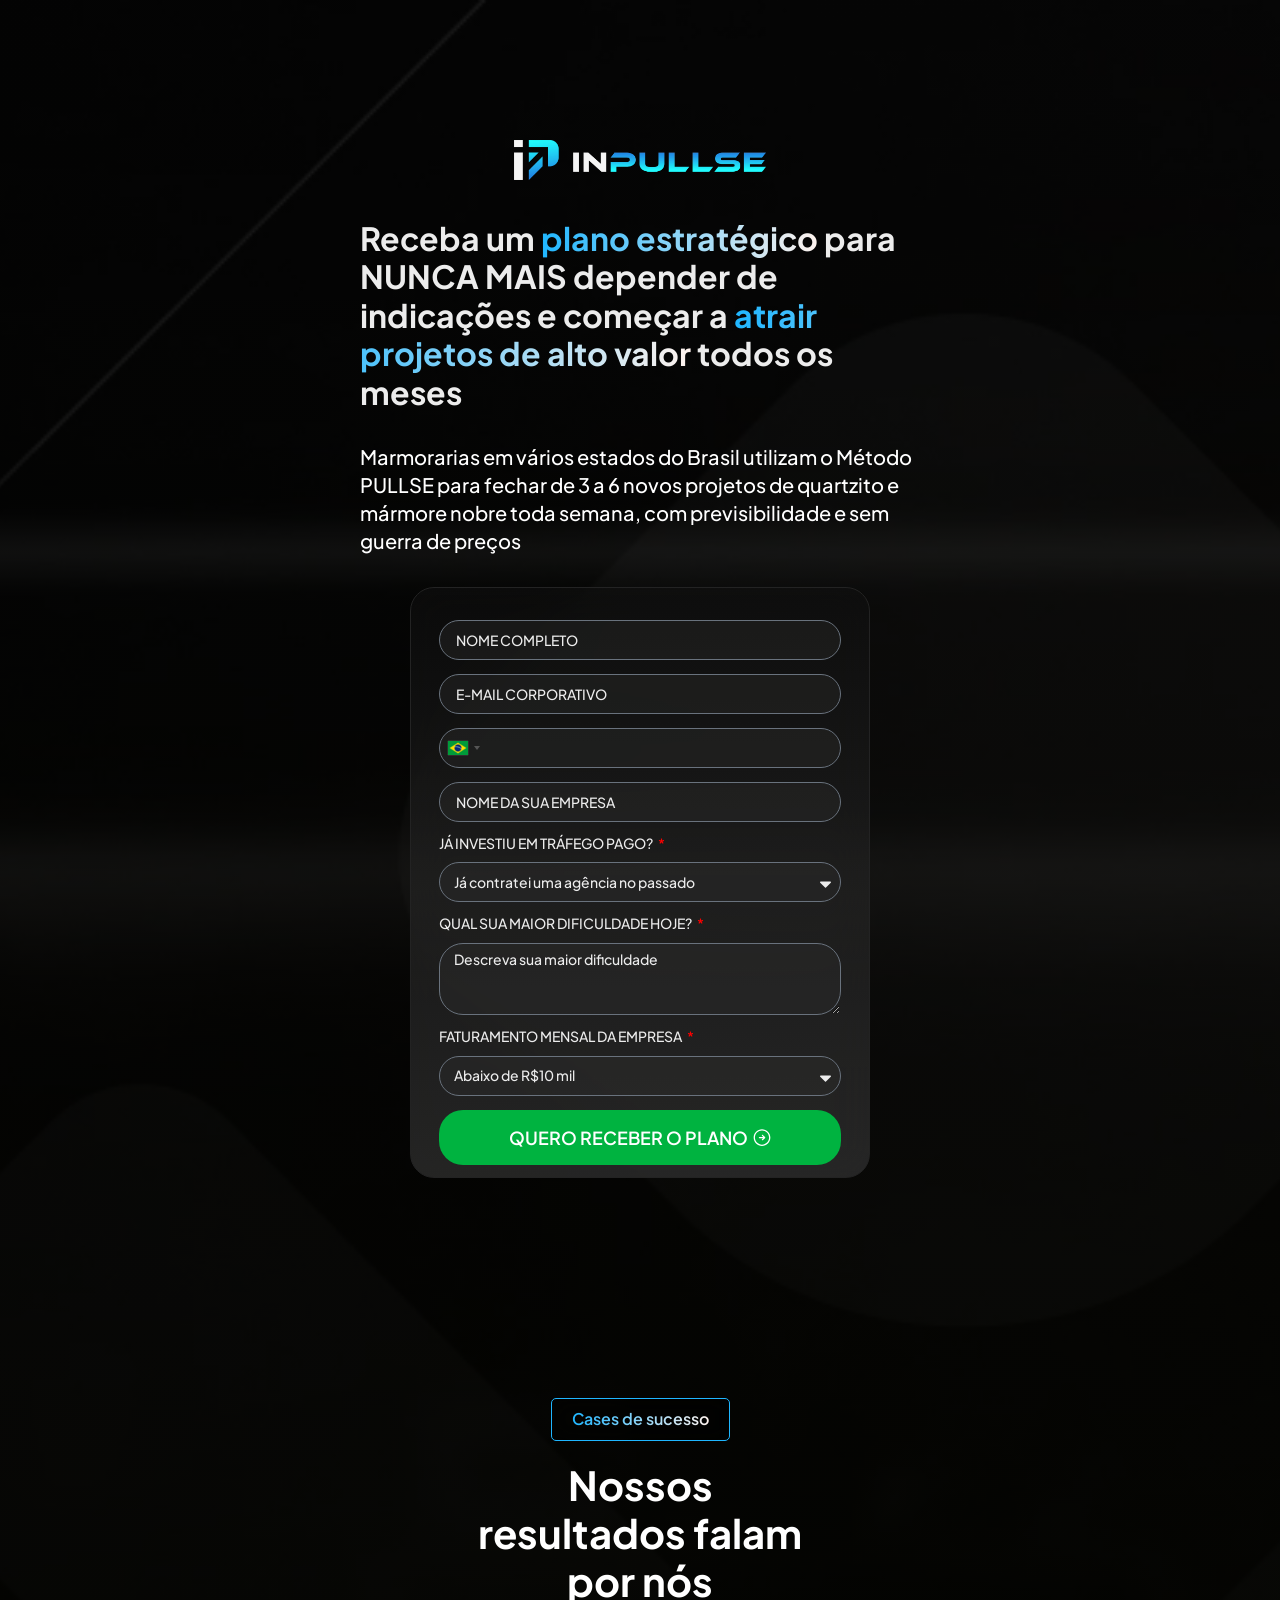
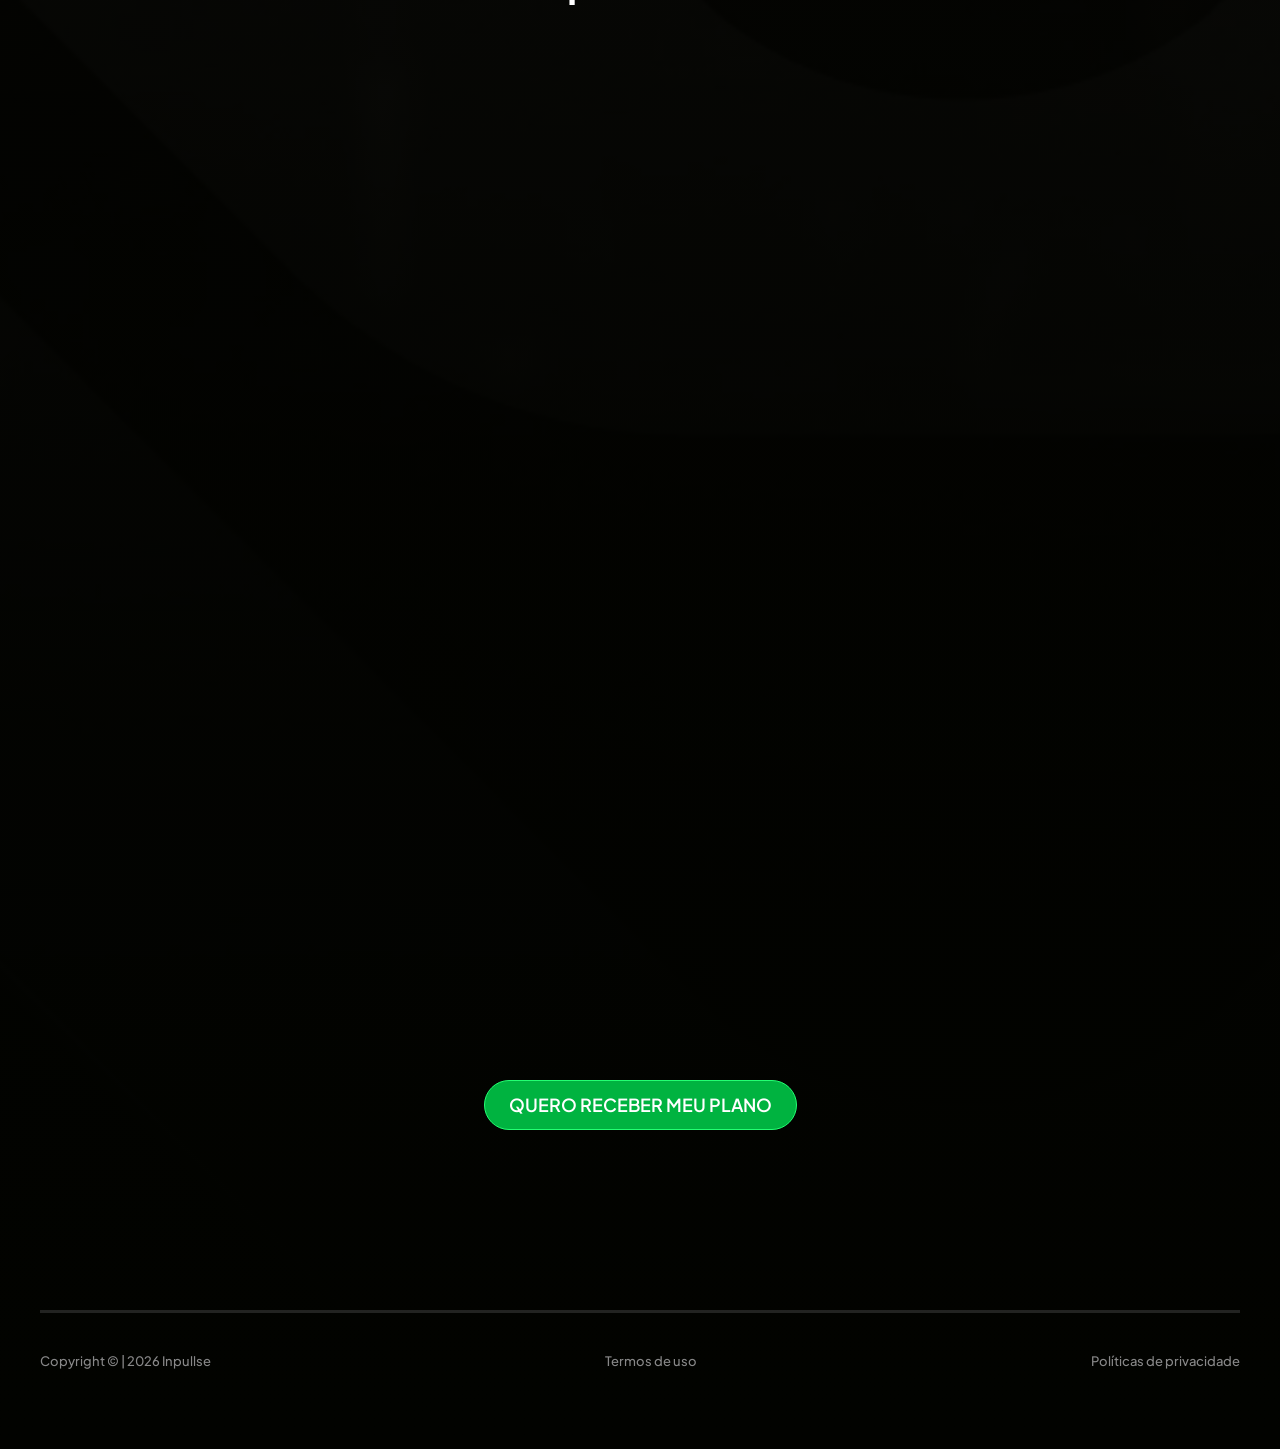
==== commit 543584e5: "Changes Co-authored-by: gg931770-alt <236720544+gg931770-alt@users.noreply.github.com>" ====
--- a/public/lp/index.html
+++ b/public/lp/index.html
@@ -60,35 +60,85 @@
 <style id="inpullse-desktop-align-css">
 /* Desktop-only alignment fix for hero (texto + formulário lado a lado) */
 @media (min-width: 1025px) {
+	/* Container hero: força layout em duas colunas com respiro */
 	.elementor-9156 .elementor-element.elementor-element-81e299d > .e-con-inner{
-		display:flex;
-		flex-direction:row;
-		flex-wrap:nowrap;
-		justify-content:center;
-		align-items:stretch;
-		gap:48px;
-		max-width:1200px;
-		margin:0 auto;
-		width:100%;
-	}
+		display:flex !important;
+		flex-direction:row !important;
+		flex-wrap:nowrap !important;
+		justify-content:center !important;
+		align-items:center !important;
+		gap:80px !important;
+		max-width:1200px !important;
+		margin:0 auto !important;
+		width:100% !important;
+		padding-left:24px !important;
+		padding-right:24px !important;
+	}
+	/* Coluna de texto */
 	.elementor-9156 .elementor-element.elementor-element-f5d4889{
-		flex:1 1 0;
-		max-width:600px;
-		min-width:0;
-		align-self:center;
-	}
+		flex:1 1 0 !important;
+		max-width:560px !important;
+		min-width:0 !important;
+		width:auto !important;
+		align-self:center !important;
+	}
+	/* Coluna do formulário */
 	.elementor-9156 .elementor-element.elementor-element-9d99057{
-		flex:1 1 0;
-		max-width:520px;
-		min-width:0;
-		align-self:center;
-		margin:0;
-	}
+		flex:0 0 460px !important;
+		max-width:460px !important;
+		min-width:0 !important;
+		width:460px !important;
+		align-self:center !important;
+		margin:0 !important;
+		--padding-left:28px !important;
+		--padding-right:28px !important;
+		--padding-top:32px !important;
+		--padding-bottom:32px !important;
+		--min-height:auto !important;
+		box-sizing:border-box !important;
+	}
+	/* Garante que os títulos da coluna de texto ocupem a coluna toda */
 	.elementor-9156 .elementor-element.elementor-element-43a327d,
 	.elementor-9156 .elementor-element.elementor-element-61401f2,
 	.elementor-9156 .elementor-element.elementor-element-a32a827{
-		width:100%;
-		max-width:100%;
+		width:100% !important;
+		max-width:100% !important;
+	}
+	/* Form widget: contém os campos dentro do card */
+	.elementor-9156 .elementor-element.elementor-element-8dccf96{
+		width:100% !important;
+		max-width:100% !important;
+	}
+	.elementor-9156 .elementor-element.elementor-element-8dccf96 .elementor-form-fields-wrapper{
+		margin-left:0 !important;
+		margin-right:0 !important;
+		display:flex;
+		flex-wrap:wrap;
+		gap:14px 0;
+	}
+	.elementor-9156 .elementor-element.elementor-element-8dccf96 .elementor-field-group{
+		padding-left:0 !important;
+		padding-right:0 !important;
+		margin-bottom:0 !important;
+		width:100% !important;
+		max-width:100% !important;
+		flex:1 1 100% !important;
+		min-width:0 !important;
+		box-sizing:border-box;
+	}
+	.elementor-9156 .elementor-element.elementor-element-8dccf96 .elementor-field,
+	.elementor-9156 .elementor-element.elementor-element-8dccf96 textarea,
+	.elementor-9156 .elementor-element.elementor-element-8dccf96 select{
+		width:100% !important;
+		max-width:100% !important;
+		box-sizing:border-box !important;
+	}
+	/* Telefone (intl-tel-input) também respeita 100% da largura */
+	.elementor-9156 .elementor-element.elementor-element-8dccf96 .iti,
+	.elementor-9156 .elementor-element.elementor-element-8dccf96 .iti__tel-input{
+		width:100% !important;
+		max-width:100% !important;
+		box-sizing:border-box !important;
 	}
 }
 </style>
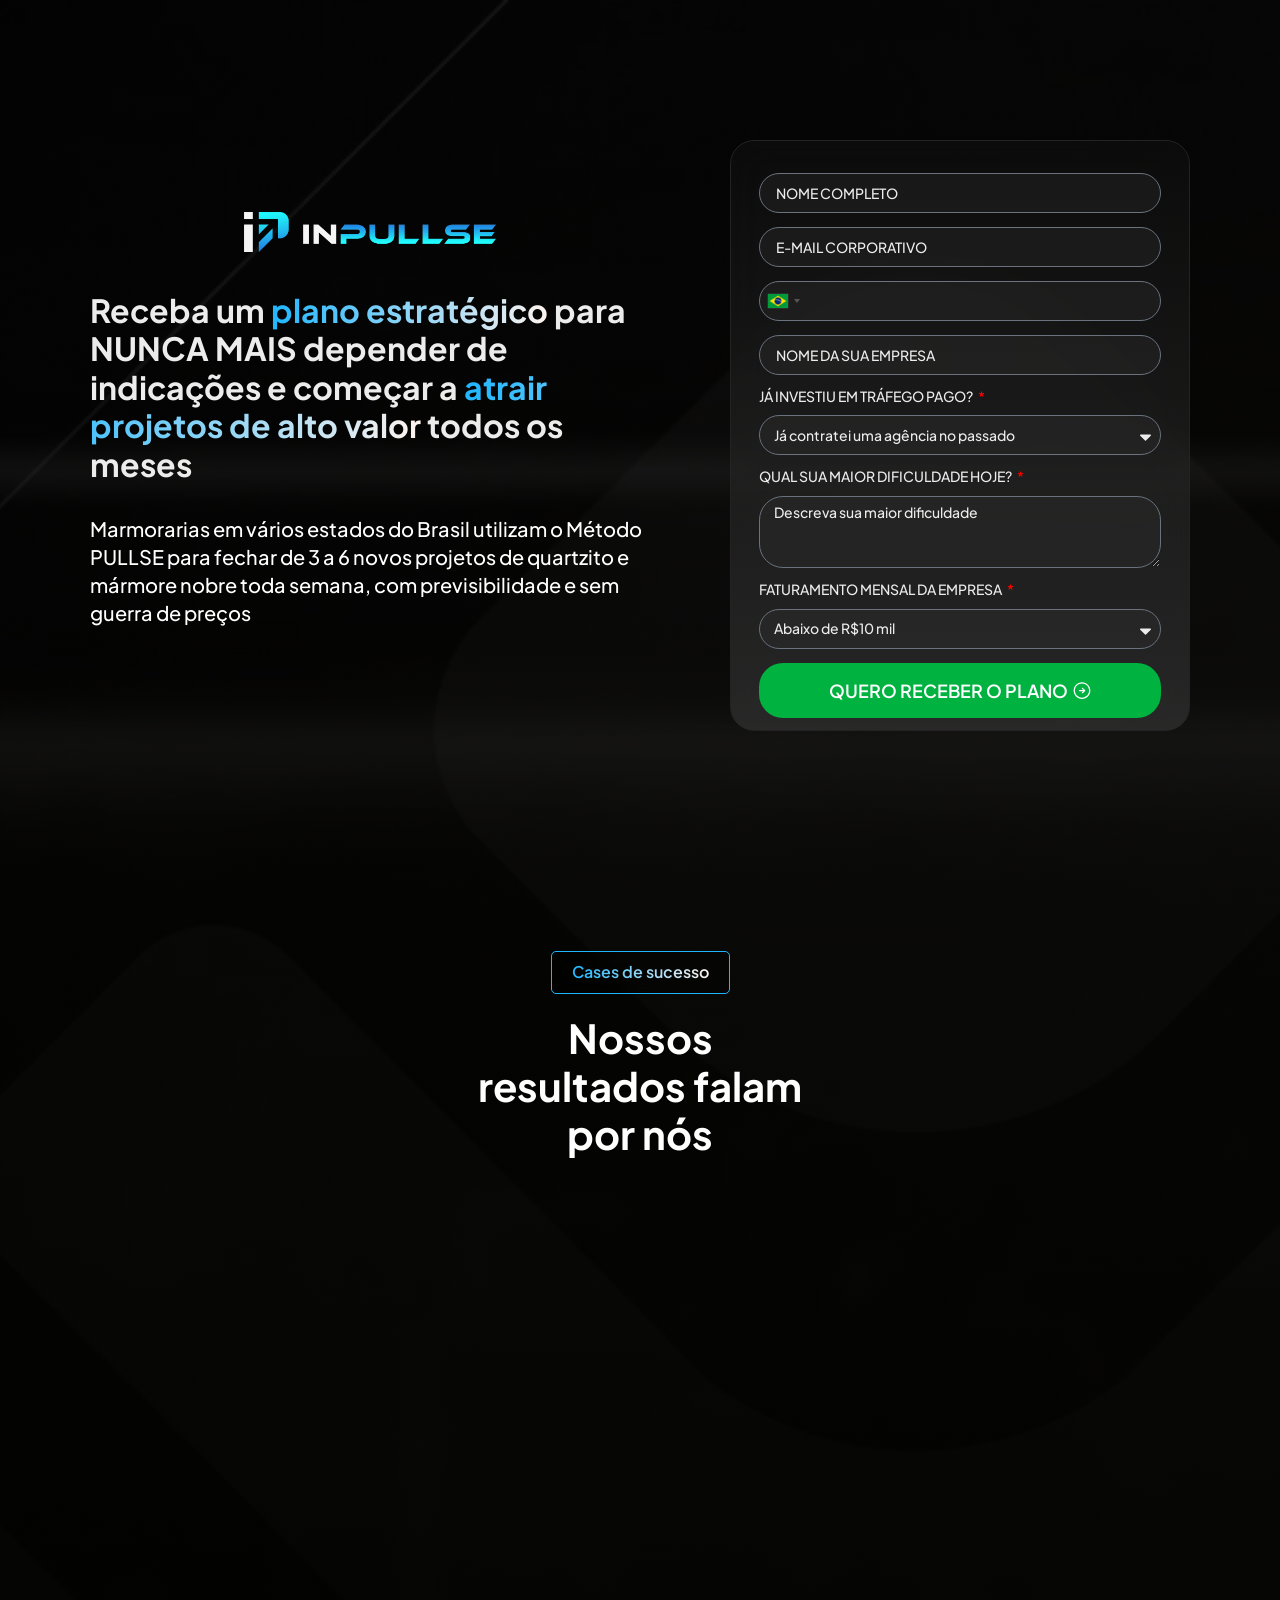
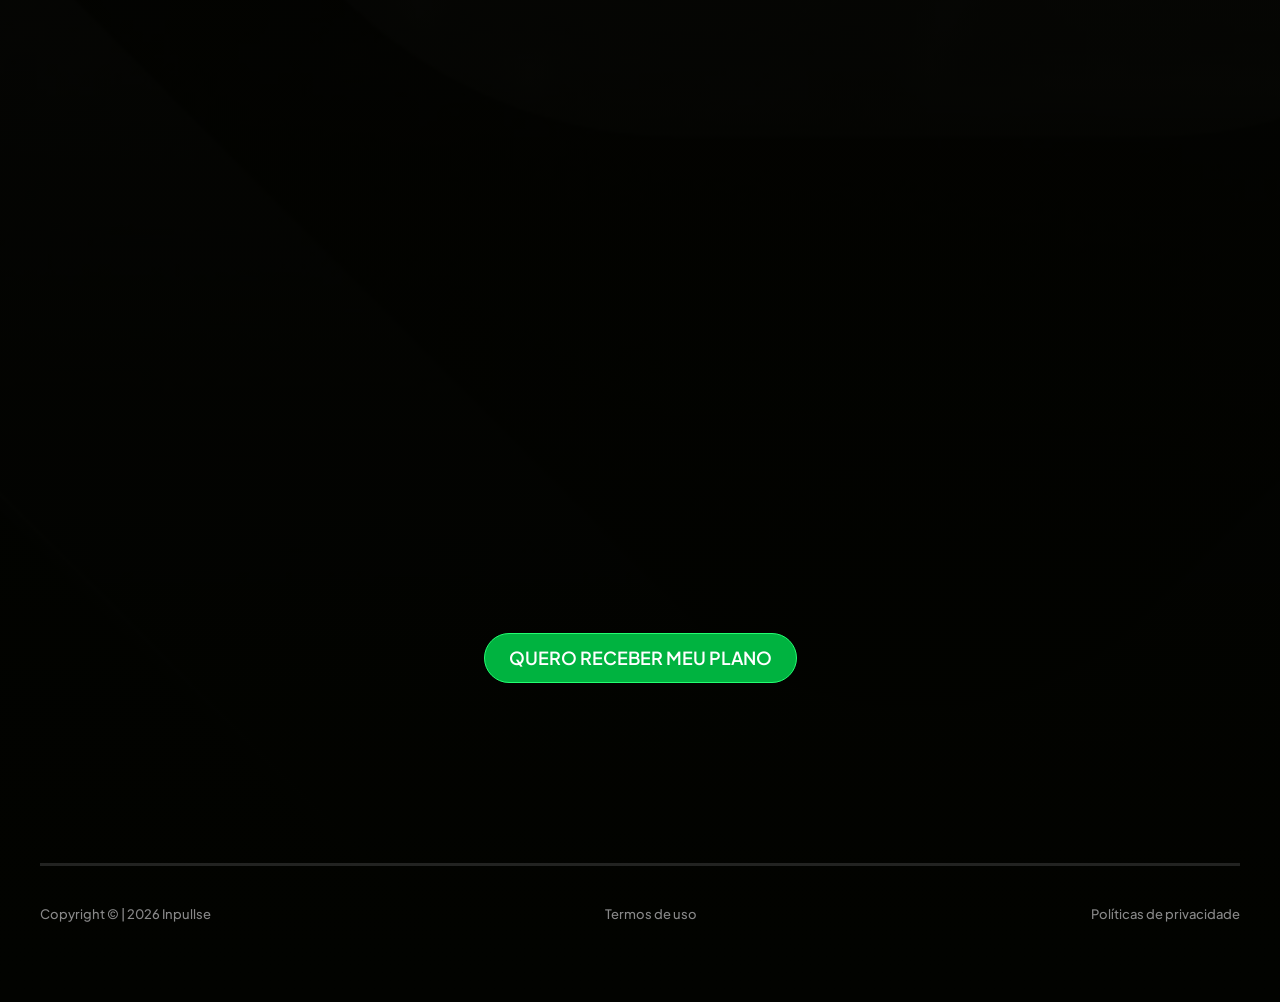
==== commit 2dd0479d: "Changes Co-authored-by: gg931770-alt <236720544+gg931770-alt@users.noreply.github.com>" ====
--- a/public/lp/index.html
+++ b/public/lp/index.html
@@ -58,6 +58,7 @@
 <link rel="stylesheet" id="widget-divider-css" href="css/widget-divider.min.css" media="all">
 <link rel="stylesheet" id="elementor-post-9156-css" href="css/post-9156.css" media="all">
 <style id="inpullse-desktop-align-css">
+/* DEBUG: log inner width once */
 /* Desktop-only alignment fix for hero (texto + formulário lado a lado) */
 @media (min-width: 1025px) {
 	/* Container hero: força layout em duas colunas com respiro */
@@ -219,7 +220,7 @@
 <link rel="icon" href="images/FAVICON-LAKS-COMPANY.svg" sizes="192x192">
 <link rel="apple-touch-icon" href="images/FAVICON-LAKS-COMPANY.svg">
 <meta name="msapplication-TileImage" content="https://lakscompany.com.br/wp-content/uploads/2024/07/FAVICON-LAKS-COMPANY.svg">
-	<meta name="viewport" content="width=device-width, initial-scale=1.0, viewport-fit=cover"><script src="js/wp-emoji-release.min.js" defer=""></script></head>
+	<meta name="viewport" content="width=device-width, initial-scale=1.0, viewport-fit=cover"><script src="js/wp-emoji-release.min.js" defer=""></script><script>window.addEventListener("load",function(){console.log("[LP-DEBUG] innerWidth="+window.innerWidth+" outerWidth="+window.outerWidth+" docEl.clientWidth="+document.documentElement.clientWidth);var c=document.querySelector(".elementor-element-81e299d > .e-con-inner");if(c){var s=getComputedStyle(c);console.log("[LP-DEBUG] inner display="+s.display+" dir="+s.flexDirection+" w="+s.width);var kids=c.children;for(var i=0;i<kids.length;i++){var k=kids[i];var sk=getComputedStyle(k);console.log("[LP-DEBUG] child"+i+" "+k.className.split(" ")[0]+" display="+sk.display+" w="+sk.width+" flex="+sk.flex+" maxW="+sk.maxWidth);}}});</script></head>
 <body class="wp-singular page-template-default page page-id-9156 wp-embed-responsive wp-theme-hello-elementor hello-elementor-default elementor-default elementor-template-canvas elementor-kit-10 elementor-page elementor-page-9156">
 	<!-- Google Tag Manager (noscript) -->
 <noscript><iframe src="https://www.googletagmanager.com/ns.html?id=GTM-5K6LJJQN"
@@ -247,6 +248,7 @@
 				<div class="elementor-widget-container">
 					<h2 class="elementor-heading-title elementor-size-default">Marmorarias em vários estados do Brasil utilizam o Método PULLSE para fechar de 3 a 6 novos projetos de quartzito e mármore nobre toda semana, com previsibilidade e sem guerra de preços</h2>				</div>
 				</div>
+		</div><!-- /f5d4889 (early close so form column is sibling) -->
 		<div class="elementor-element elementor-element-9d99057 e-con-full e-flex e-con e-child" data-id="9d99057" data-element_type="container" data-e-type="container" data-settings="{" background_background":"gradient"}"="">
 				<div class="elementor-element elementor-element-8dccf96 elementor-widget-mobile__width-inherit elementor-button-align-stretch elementor-widget elementor-widget-form" data-id="8dccf96" data-element_type="widget" data-e-type="widget" data-settings="{" step_next_label":"next","step_previous_label":"anterior","button_width":"100","step_type":"number_text","step_icon_shape":"circle"}"="" data-widget_type="form.default">
 				<div class="elementor-widget-container">
@@ -340,7 +342,6 @@
 						</div>
 				</div>
 				</div>
-					</div>
 				</div>
 		<div class="elementor-element elementor-element-8465565 e-flex e-con-boxed e-con e-parent" data-id="8465565" data-element_type="container" data-e-type="container">
 					<div class="e-con-inner">
